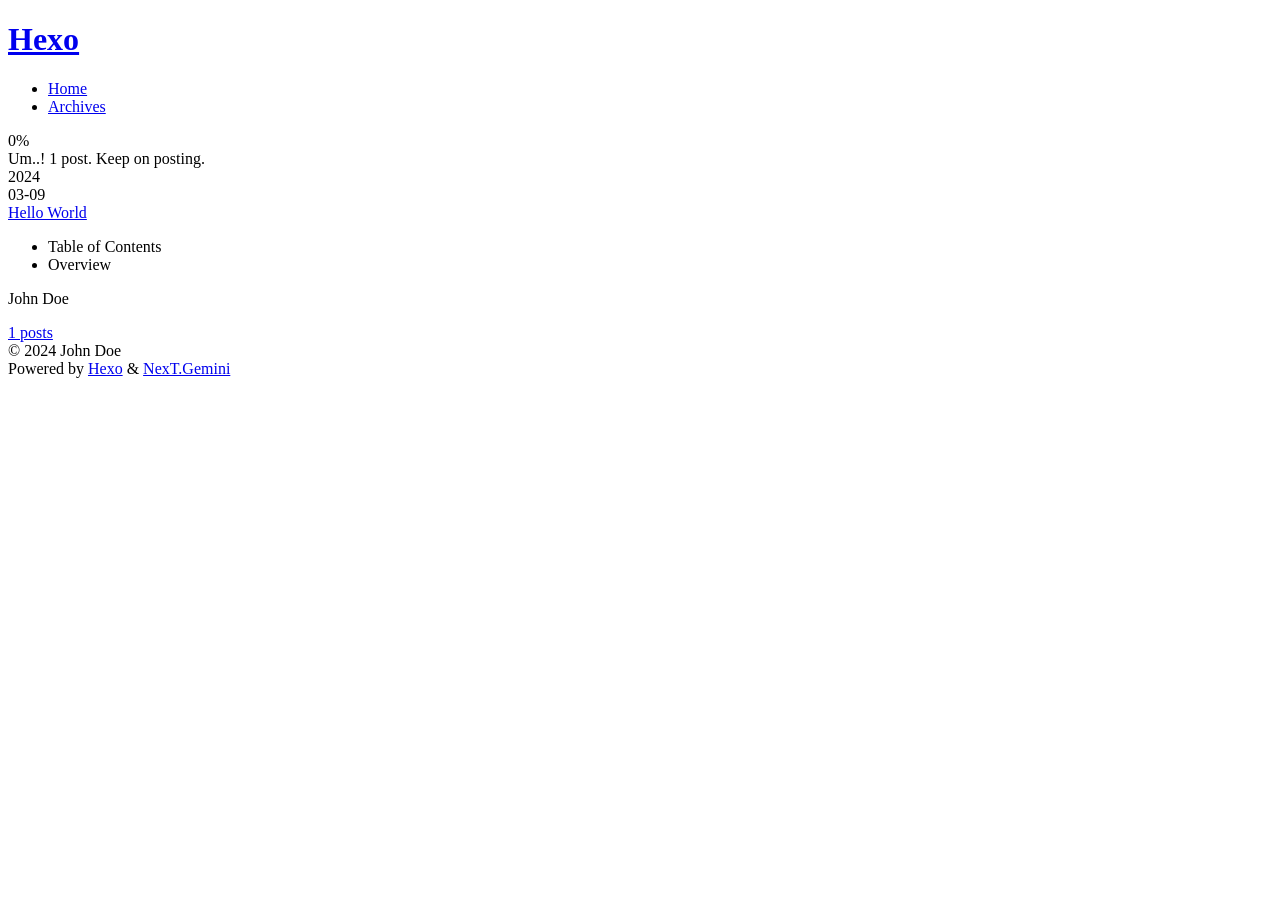
==== archives/index.html @ 997a0db1 "Site updated: 2024-03-09 14:00:42" ====
<!DOCTYPE html>
<html lang="en">
<head>
  <meta charset="UTF-8">
<meta name="viewport" content="width=device-width, initial-scale=1, maximum-scale=2">
<meta name="theme-color" content="#222">
<meta name="generator" content="Hexo 7.1.1">
  <link rel="apple-touch-icon" sizes="180x180" href="/EemonZili/Eemon.github.io.git/images/apple-touch-icon-next.png">
  <link rel="icon" type="image/png" sizes="32x32" href="/EemonZili/Eemon.github.io.git/images/favicon-32x32-next.png">
  <link rel="icon" type="image/png" sizes="16x16" href="/EemonZili/Eemon.github.io.git/images/favicon-16x16-next.png">
  <link rel="mask-icon" href="/EemonZili/Eemon.github.io.git/images/logo.svg" color="#222">

<link rel="stylesheet" href="/EemonZili/Eemon.github.io.git/css/main.css">


<link rel="stylesheet" href="/EemonZili/Eemon.github.io.git/lib/font-awesome/css/all.min.css">

<script id="hexo-configurations">
    var NexT = window.NexT || {};
    var CONFIG = {"hostname":"github.com","root":"/EemonZili/Eemon.github.io.git/","scheme":"Gemini","version":"7.8.0","exturl":false,"sidebar":{"position":"left","display":"post","padding":18,"offset":12,"onmobile":false},"copycode":{"enable":false,"show_result":false,"style":null},"back2top":{"enable":true,"sidebar":false,"scrollpercent":false},"bookmark":{"enable":false,"color":"#222","save":"auto"},"fancybox":false,"mediumzoom":false,"lazyload":false,"pangu":false,"comments":{"style":"tabs","active":null,"storage":true,"lazyload":false,"nav":null},"algolia":{"hits":{"per_page":10},"labels":{"input_placeholder":"Search for Posts","hits_empty":"We didn't find any results for the search: ${query}","hits_stats":"${hits} results found in ${time} ms"}},"localsearch":{"enable":false,"trigger":"auto","top_n_per_article":1,"unescape":false,"preload":false},"motion":{"enable":true,"async":false,"transition":{"post_block":"fadeIn","post_header":"slideDownIn","post_body":"slideDownIn","coll_header":"slideLeftIn","sidebar":"slideUpIn"}}};
  </script>

  <meta property="og:type" content="website">
<meta property="og:title" content="Hexo">
<meta property="og:url" content="https://github.com/EemonZili/Eemon.github.io.git/archives/index.html">
<meta property="og:site_name" content="Hexo">
<meta property="og:locale" content="en_US">
<meta property="article:author" content="John Doe">
<meta name="twitter:card" content="summary">

<link rel="canonical" href="https://github.com/EemonZili/Eemon.github.io.git/archives/">


<script id="page-configurations">
  // https://hexo.io/docs/variables.html
  CONFIG.page = {
    sidebar: "",
    isHome : false,
    isPost : false,
    lang   : 'en'
  };
</script>

  <title>Archive | Hexo</title>
  






  <noscript>
  <style>
  .use-motion .brand,
  .use-motion .menu-item,
  .sidebar-inner,
  .use-motion .post-block,
  .use-motion .pagination,
  .use-motion .comments,
  .use-motion .post-header,
  .use-motion .post-body,
  .use-motion .collection-header { opacity: initial; }

  .use-motion .site-title,
  .use-motion .site-subtitle {
    opacity: initial;
    top: initial;
  }

  .use-motion .logo-line-before i { left: initial; }
  .use-motion .logo-line-after i { right: initial; }
  </style>
</noscript>

</head>

<body itemscope itemtype="http://schema.org/WebPage">
  <div class="container use-motion">
    <div class="headband"></div>

    <header class="header" itemscope itemtype="http://schema.org/WPHeader">
      <div class="header-inner"><div class="site-brand-container">
  <div class="site-nav-toggle">
    <div class="toggle" aria-label="Toggle navigation bar">
      <span class="toggle-line toggle-line-first"></span>
      <span class="toggle-line toggle-line-middle"></span>
      <span class="toggle-line toggle-line-last"></span>
    </div>
  </div>

  <div class="site-meta">

    <a href="/EemonZili/Eemon.github.io.git/" class="brand" rel="start">
      <span class="logo-line-before"><i></i></span>
      <h1 class="site-title">Hexo</h1>
      <span class="logo-line-after"><i></i></span>
    </a>
  </div>

  <div class="site-nav-right">
    <div class="toggle popup-trigger">
    </div>
  </div>
</div>




<nav class="site-nav">
  <ul id="menu" class="main-menu menu">
        <li class="menu-item menu-item-home">

    <a href="/EemonZili/Eemon.github.io.git/" rel="section"><i class="fa fa-home fa-fw"></i>Home</a>

  </li>
        <li class="menu-item menu-item-archives">

    <a href="/EemonZili/Eemon.github.io.git/archives/" rel="section"><i class="fa fa-archive fa-fw"></i>Archives</a>

  </li>
  </ul>
</nav>




</div>
    </header>

    
  <div class="back-to-top">
    <i class="fa fa-arrow-up"></i>
    <span>0%</span>
  </div>


    <main class="main">
      <div class="main-inner">
        <div class="content-wrap">
          

          <div class="content archive">
            

  
  
  
  <div class="post-block">
    <div class="posts-collapse">
      <div class="collection-title">
        <span class="collection-header">Um..! 1 post. Keep on posting.</span>
      </div>

      
    <div class="collection-year">
      <span class="collection-header">2024</span>
    </div>

  <article itemscope itemtype="http://schema.org/Article">
    <header class="post-header">

      <div class="post-meta">
        <time itemprop="dateCreated"
              datetime="2024-03-09T11:31:26+08:00"
              content="2024-03-09">
          03-09
        </time>
      </div>

      <div class="post-title">
          <a class="post-title-link" href="/EemonZili/Eemon.github.io.git/2024/03/09/hello-world/" itemprop="url">
            <span itemprop="name">Hello World</span>
          </a>
      </div>

    </header>
  </article>


    </div>
  </div>
  
  
  

  



          </div>
          

<script>
  window.addEventListener('tabs:register', () => {
    let { activeClass } = CONFIG.comments;
    if (CONFIG.comments.storage) {
      activeClass = localStorage.getItem('comments_active') || activeClass;
    }
    if (activeClass) {
      let activeTab = document.querySelector(`a[href="#comment-${activeClass}"]`);
      if (activeTab) {
        activeTab.click();
      }
    }
  });
  if (CONFIG.comments.storage) {
    window.addEventListener('tabs:click', event => {
      if (!event.target.matches('.tabs-comment .tab-content .tab-pane')) return;
      let commentClass = event.target.classList[1];
      localStorage.setItem('comments_active', commentClass);
    });
  }
</script>

        </div>
          
  
  <div class="toggle sidebar-toggle">
    <span class="toggle-line toggle-line-first"></span>
    <span class="toggle-line toggle-line-middle"></span>
    <span class="toggle-line toggle-line-last"></span>
  </div>

  <aside class="sidebar">
    <div class="sidebar-inner">

      <ul class="sidebar-nav motion-element">
        <li class="sidebar-nav-toc">
          Table of Contents
        </li>
        <li class="sidebar-nav-overview">
          Overview
        </li>
      </ul>

      <!--noindex-->
      <div class="post-toc-wrap sidebar-panel">
      </div>
      <!--/noindex-->

      <div class="site-overview-wrap sidebar-panel">
        <div class="site-author motion-element" itemprop="author" itemscope itemtype="http://schema.org/Person">
  <p class="site-author-name" itemprop="name">John Doe</p>
  <div class="site-description" itemprop="description"></div>
</div>
<div class="site-state-wrap motion-element">
  <nav class="site-state">
      <div class="site-state-item site-state-posts">
          <a href="/EemonZili/Eemon.github.io.git/archives/">
        
          <span class="site-state-item-count">1</span>
          <span class="site-state-item-name">posts</span>
        </a>
      </div>
  </nav>
</div>



      </div>

    </div>
  </aside>
  <div id="sidebar-dimmer"></div>


      </div>
    </main>

    <footer class="footer">
      <div class="footer-inner">
        

        

<div class="copyright">
  
  &copy; 
  <span itemprop="copyrightYear">2024</span>
  <span class="with-love">
    <i class="fa fa-heart"></i>
  </span>
  <span class="author" itemprop="copyrightHolder">John Doe</span>
</div>
  <div class="powered-by">Powered by <a href="https://hexo.io/" class="theme-link" rel="noopener" target="_blank">Hexo</a> & <a href="https://theme-next.org/" class="theme-link" rel="noopener" target="_blank">NexT.Gemini</a>
  </div>

        








      </div>
    </footer>
  </div>

  
  <script src="/EemonZili/Eemon.github.io.git/lib/anime.min.js"></script>
  <script src="/EemonZili/Eemon.github.io.git/lib/velocity/velocity.min.js"></script>
  <script src="/EemonZili/Eemon.github.io.git/lib/velocity/velocity.ui.min.js"></script>

<script src="/EemonZili/Eemon.github.io.git/js/utils.js"></script>

<script src="/EemonZili/Eemon.github.io.git/js/motion.js"></script>


<script src="/EemonZili/Eemon.github.io.git/js/schemes/pisces.js"></script>


<script src="/EemonZili/Eemon.github.io.git/js/next-boot.js"></script>




  















  

  

</body>
</html>
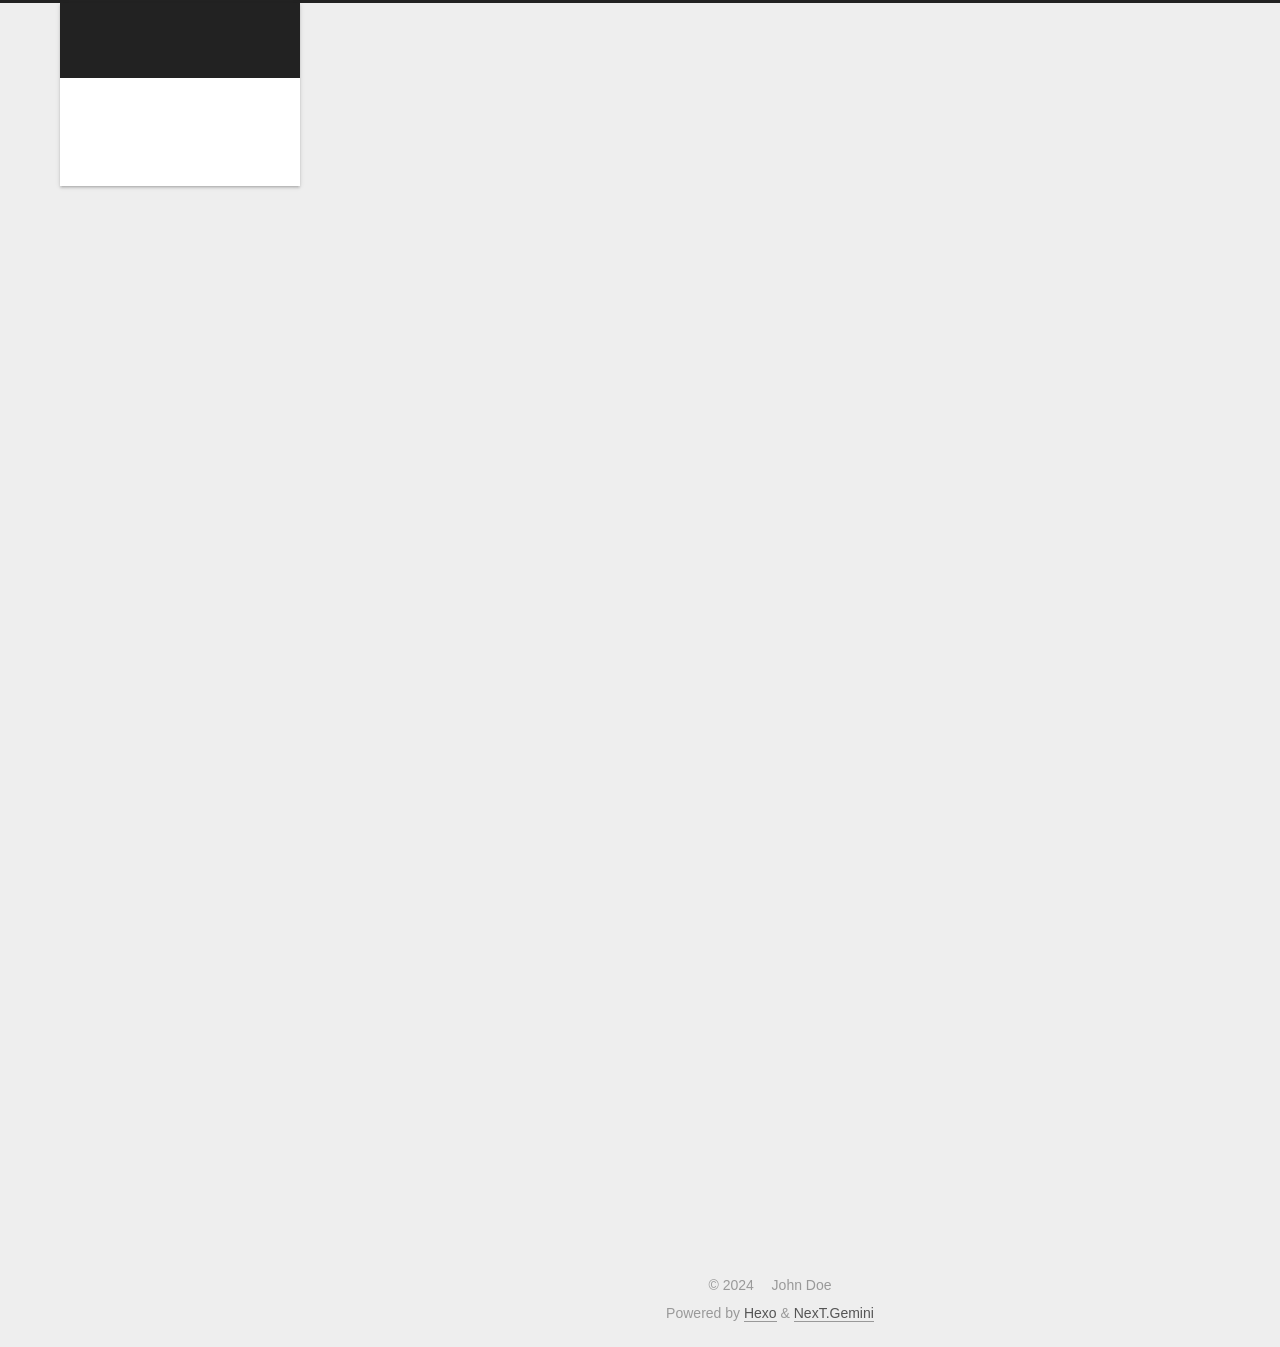
==== commit 84aa79f1: "Site updated: 2024-03-09 14:05:50" ====
--- a/archives/index.html
+++ b/archives/index.html
@@ -5,19 +5,19 @@
 <meta name="viewport" content="width=device-width, initial-scale=1, maximum-scale=2">
 <meta name="theme-color" content="#222">
 <meta name="generator" content="Hexo 7.1.1">
-  <link rel="apple-touch-icon" sizes="180x180" href="/EemonZili/Eemon.github.io.git/images/apple-touch-icon-next.png">
-  <link rel="icon" type="image/png" sizes="32x32" href="/EemonZili/Eemon.github.io.git/images/favicon-32x32-next.png">
-  <link rel="icon" type="image/png" sizes="16x16" href="/EemonZili/Eemon.github.io.git/images/favicon-16x16-next.png">
-  <link rel="mask-icon" href="/EemonZili/Eemon.github.io.git/images/logo.svg" color="#222">
-
-<link rel="stylesheet" href="/EemonZili/Eemon.github.io.git/css/main.css">
-
-
-<link rel="stylesheet" href="/EemonZili/Eemon.github.io.git/lib/font-awesome/css/all.min.css">
+  <link rel="apple-touch-icon" sizes="180x180" href="/images/apple-touch-icon-next.png">
+  <link rel="icon" type="image/png" sizes="32x32" href="/images/favicon-32x32-next.png">
+  <link rel="icon" type="image/png" sizes="16x16" href="/images/favicon-16x16-next.png">
+  <link rel="mask-icon" href="/images/logo.svg" color="#222">
+
+<link rel="stylesheet" href="/css/main.css">
+
+
+<link rel="stylesheet" href="/lib/font-awesome/css/all.min.css">
 
 <script id="hexo-configurations">
     var NexT = window.NexT || {};
-    var CONFIG = {"hostname":"github.com","root":"/EemonZili/Eemon.github.io.git/","scheme":"Gemini","version":"7.8.0","exturl":false,"sidebar":{"position":"left","display":"post","padding":18,"offset":12,"onmobile":false},"copycode":{"enable":false,"show_result":false,"style":null},"back2top":{"enable":true,"sidebar":false,"scrollpercent":false},"bookmark":{"enable":false,"color":"#222","save":"auto"},"fancybox":false,"mediumzoom":false,"lazyload":false,"pangu":false,"comments":{"style":"tabs","active":null,"storage":true,"lazyload":false,"nav":null},"algolia":{"hits":{"per_page":10},"labels":{"input_placeholder":"Search for Posts","hits_empty":"We didn't find any results for the search: ${query}","hits_stats":"${hits} results found in ${time} ms"}},"localsearch":{"enable":false,"trigger":"auto","top_n_per_article":1,"unescape":false,"preload":false},"motion":{"enable":true,"async":false,"transition":{"post_block":"fadeIn","post_header":"slideDownIn","post_body":"slideDownIn","coll_header":"slideLeftIn","sidebar":"slideUpIn"}}};
+    var CONFIG = {"hostname":"github.com","root":"/","scheme":"Gemini","version":"7.8.0","exturl":false,"sidebar":{"position":"left","display":"post","padding":18,"offset":12,"onmobile":false},"copycode":{"enable":false,"show_result":false,"style":null},"back2top":{"enable":true,"sidebar":false,"scrollpercent":false},"bookmark":{"enable":false,"color":"#222","save":"auto"},"fancybox":false,"mediumzoom":false,"lazyload":false,"pangu":false,"comments":{"style":"tabs","active":null,"storage":true,"lazyload":false,"nav":null},"algolia":{"hits":{"per_page":10},"labels":{"input_placeholder":"Search for Posts","hits_empty":"We didn't find any results for the search: ${query}","hits_stats":"${hits} results found in ${time} ms"}},"localsearch":{"enable":false,"trigger":"auto","top_n_per_article":1,"unescape":false,"preload":false},"motion":{"enable":true,"async":false,"transition":{"post_block":"fadeIn","post_header":"slideDownIn","post_body":"slideDownIn","coll_header":"slideLeftIn","sidebar":"slideUpIn"}}};
   </script>
 
   <meta property="og:type" content="website">
@@ -90,7 +90,7 @@
 
   <div class="site-meta">
 
-    <a href="/EemonZili/Eemon.github.io.git/" class="brand" rel="start">
+    <a href="/" class="brand" rel="start">
       <span class="logo-line-before"><i></i></span>
       <h1 class="site-title">Hexo</h1>
       <span class="logo-line-after"><i></i></span>
@@ -110,12 +110,12 @@
   <ul id="menu" class="main-menu menu">
         <li class="menu-item menu-item-home">
 
-    <a href="/EemonZili/Eemon.github.io.git/" rel="section"><i class="fa fa-home fa-fw"></i>Home</a>
+    <a href="/" rel="section"><i class="fa fa-home fa-fw"></i>Home</a>
 
   </li>
         <li class="menu-item menu-item-archives">
 
-    <a href="/EemonZili/Eemon.github.io.git/archives/" rel="section"><i class="fa fa-archive fa-fw"></i>Archives</a>
+    <a href="/archives/" rel="section"><i class="fa fa-archive fa-fw"></i>Archives</a>
 
   </li>
   </ul>
@@ -168,7 +168,7 @@
       </div>
 
       <div class="post-title">
-          <a class="post-title-link" href="/EemonZili/Eemon.github.io.git/2024/03/09/hello-world/" itemprop="url">
+          <a class="post-title-link" href="/2024/03/09/hello-world/" itemprop="url">
             <span itemprop="name">Hello World</span>
           </a>
       </div>
@@ -246,7 +246,7 @@
 <div class="site-state-wrap motion-element">
   <nav class="site-state">
       <div class="site-state-item site-state-posts">
-          <a href="/EemonZili/Eemon.github.io.git/archives/">
+          <a href="/archives/">
         
           <span class="site-state-item-count">1</span>
           <span class="site-state-item-name">posts</span>
@@ -299,19 +299,19 @@
   </div>
 
   
-  <script src="/EemonZili/Eemon.github.io.git/lib/anime.min.js"></script>
-  <script src="/EemonZili/Eemon.github.io.git/lib/velocity/velocity.min.js"></script>
-  <script src="/EemonZili/Eemon.github.io.git/lib/velocity/velocity.ui.min.js"></script>
-
-<script src="/EemonZili/Eemon.github.io.git/js/utils.js"></script>
-
-<script src="/EemonZili/Eemon.github.io.git/js/motion.js"></script>
-
-
-<script src="/EemonZili/Eemon.github.io.git/js/schemes/pisces.js"></script>
-
-
-<script src="/EemonZili/Eemon.github.io.git/js/next-boot.js"></script>
+  <script src="/lib/anime.min.js"></script>
+  <script src="/lib/velocity/velocity.min.js"></script>
+  <script src="/lib/velocity/velocity.ui.min.js"></script>
+
+<script src="/js/utils.js"></script>
+
+<script src="/js/motion.js"></script>
+
+
+<script src="/js/schemes/pisces.js"></script>
+
+
+<script src="/js/next-boot.js"></script>
 
 
 
--- a/css/main.css
+++ b/css/main.css
@@ -0,0 +1,2565 @@
+:root {
+  --body-bg-color: #eee;
+  --content-bg-color: #fff;
+  --card-bg-color: #f5f5f5;
+  --text-color: #555;
+  --blockquote-color: #666;
+  --link-color: #555;
+  --link-hover-color: #222;
+  --brand-color: #fff;
+  --brand-hover-color: #fff;
+  --table-row-odd-bg-color: #f9f9f9;
+  --table-row-hover-bg-color: #f5f5f5;
+  --menu-item-bg-color: #f5f5f5;
+  --btn-default-bg: #fff;
+  --btn-default-color: #555;
+  --btn-default-border-color: #555;
+  --btn-default-hover-bg: #222;
+  --btn-default-hover-color: #fff;
+  --btn-default-hover-border-color: #222;
+}
+html {
+  line-height: 1.15; /* 1 */
+  -webkit-text-size-adjust: 100%; /* 2 */
+}
+body {
+  margin: 0;
+}
+main {
+  display: block;
+}
+h1 {
+  font-size: 2em;
+  margin: 0.67em 0;
+}
+hr {
+  box-sizing: content-box; /* 1 */
+  height: 0; /* 1 */
+  overflow: visible; /* 2 */
+}
+pre {
+  font-family: monospace, monospace; /* 1 */
+  font-size: 1em; /* 2 */
+}
+a {
+  background: transparent;
+}
+abbr[title] {
+  border-bottom: none; /* 1 */
+  text-decoration: underline; /* 2 */
+  text-decoration: underline dotted; /* 2 */
+}
+b,
+strong {
+  font-weight: bolder;
+}
+code,
+kbd,
+samp {
+  font-family: monospace, monospace; /* 1 */
+  font-size: 1em; /* 2 */
+}
+small {
+  font-size: 80%;
+}
+sub,
+sup {
+  font-size: 75%;
+  line-height: 0;
+  position: relative;
+  vertical-align: baseline;
+}
+sub {
+  bottom: -0.25em;
+}
+sup {
+  top: -0.5em;
+}
+img {
+  border-style: none;
+}
+button,
+input,
+optgroup,
+select,
+textarea {
+  font-family: inherit; /* 1 */
+  font-size: 100%; /* 1 */
+  line-height: 1.15; /* 1 */
+  margin: 0; /* 2 */
+}
+button,
+input {
+/* 1 */
+  overflow: visible;
+}
+button,
+select {
+/* 1 */
+  text-transform: none;
+}
+button,
+[type='button'],
+[type='reset'],
+[type='submit'] {
+  -webkit-appearance: button;
+}
+button::-moz-focus-inner,
+[type='button']::-moz-focus-inner,
+[type='reset']::-moz-focus-inner,
+[type='submit']::-moz-focus-inner {
+  border-style: none;
+  padding: 0;
+}
+button:-moz-focusring,
+[type='button']:-moz-focusring,
+[type='reset']:-moz-focusring,
+[type='submit']:-moz-focusring {
+  outline: 1px dotted ButtonText;
+}
+fieldset {
+  padding: 0.35em 0.75em 0.625em;
+}
+legend {
+  box-sizing: border-box; /* 1 */
+  color: inherit; /* 2 */
+  display: table; /* 1 */
+  max-width: 100%; /* 1 */
+  padding: 0; /* 3 */
+  white-space: normal; /* 1 */
+}
+progress {
+  vertical-align: baseline;
+}
+textarea {
+  overflow: auto;
+}
+[type='checkbox'],
+[type='radio'] {
+  box-sizing: border-box; /* 1 */
+  padding: 0; /* 2 */
+}
+[type='number']::-webkit-inner-spin-button,
+[type='number']::-webkit-outer-spin-button {
+  height: auto;
+}
+[type='search'] {
+  outline-offset: -2px; /* 2 */
+  -webkit-appearance: textfield; /* 1 */
+}
+[type='search']::-webkit-search-decoration {
+  -webkit-appearance: none;
+}
+::-webkit-file-upload-button {
+  font: inherit; /* 2 */
+  -webkit-appearance: button; /* 1 */
+}
+details {
+  display: block;
+}
+summary {
+  display: list-item;
+}
+template {
+  display: none;
+}
+[hidden] {
+  display: none;
+}
+::selection {
+  background: #262a30;
+  color: #eee;
+}
+html,
+body {
+  height: 100%;
+}
+body {
+  background: var(--body-bg-color);
+  color: var(--text-color);
+  font-family: 'Lato', "PingFang SC", "Microsoft YaHei", sans-serif;
+  font-size: 1em;
+  line-height: 2;
+}
+@media (max-width: 991px) {
+  body {
+    padding-left: 0 !important;
+    padding-right: 0 !important;
+  }
+}
+h1,
+h2,
+h3,
+h4,
+h5,
+h6 {
+  font-family: 'Lato', "PingFang SC", "Microsoft YaHei", sans-serif;
+  font-weight: bold;
+  line-height: 1.5;
+  margin: 20px 0 15px;
+}
+h1 {
+  font-size: 1.5em;
+}
+h2 {
+  font-size: 1.375em;
+}
+h3 {
+  font-size: 1.25em;
+}
+h4 {
+  font-size: 1.125em;
+}
+h5 {
+  font-size: 1em;
+}
+h6 {
+  font-size: 0.875em;
+}
+p {
+  margin: 0 0 20px 0;
+}
+a,
+span.exturl {
+  border-bottom: 1px solid #999;
+  color: var(--link-color);
+  outline: 0;
+  text-decoration: none;
+  overflow-wrap: break-word;
+  word-wrap: break-word;
+  cursor: pointer;
+}
+a:hover,
+span.exturl:hover {
+  border-bottom-color: var(--link-hover-color);
+  color: var(--link-hover-color);
+}
+iframe,
+img,
+video {
+  display: block;
+  margin-left: auto;
+  margin-right: auto;
+  max-width: 100%;
+}
+hr {
+  background-image: repeating-linear-gradient(-45deg, #ddd, #ddd 4px, transparent 4px, transparent 8px);
+  border: 0;
+  height: 3px;
+  margin: 40px 0;
+}
+blockquote {
+  border-left: 4px solid #ddd;
+  color: var(--blockquote-color);
+  margin: 0;
+  padding: 0 15px;
+}
+blockquote cite::before {
+  content: '-';
+  padding: 0 5px;
+}
+dt {
+  font-weight: bold;
+}
+dd {
+  margin: 0;
+  padding: 0;
+}
+kbd {
+  background-color: #f5f5f5;
+  background-image: linear-gradient(#eee, #fff, #eee);
+  border: 1px solid #ccc;
+  border-radius: 0.2em;
+  box-shadow: 0.1em 0.1em 0.2em rgba(0,0,0,0.1);
+  color: #555;
+  font-family: inherit;
+  padding: 0.1em 0.3em;
+  white-space: nowrap;
+}
+.table-container {
+  overflow: auto;
+}
+table {
+  border-collapse: collapse;
+  border-spacing: 0;
+  font-size: 0.875em;
+  margin: 0 0 20px 0;
+  width: 100%;
+}
+tbody tr:nth-of-type(odd) {
+  background: var(--table-row-odd-bg-color);
+}
+tbody tr:hover {
+  background: var(--table-row-hover-bg-color);
+}
+caption,
+th,
+td {
+  font-weight: normal;
+  padding: 8px;
+  vertical-align: middle;
+}
+th,
+td {
+  border: 1px solid #ddd;
+  border-bottom: 3px solid #ddd;
+}
+th {
+  font-weight: 700;
+  padding-bottom: 10px;
+}
+td {
+  border-bottom-width: 1px;
+}
+.btn {
+  background: var(--btn-default-bg);
+  border: 2px solid var(--btn-default-border-color);
+  border-radius: 2px;
+  color: var(--btn-default-color);
+  display: inline-block;
+  font-size: 0.875em;
+  line-height: 2;
+  padding: 0 20px;
+  text-decoration: none;
+  transition-property: background-color;
+  transition-delay: 0s;
+  transition-duration: 0.2s;
+  transition-timing-function: ease-in-out;
+}
+.btn:hover {
+  background: var(--btn-default-hover-bg);
+  border-color: var(--btn-default-hover-border-color);
+  color: var(--btn-default-hover-color);
+}
+.btn + .btn {
+  margin: 0 0 8px 8px;
+}
+.btn .fa-fw {
+  text-align: left;
+  width: 1.285714285714286em;
+}
+.toggle {
+  line-height: 0;
+}
+.toggle .toggle-line {
+  background: #fff;
+  display: inline-block;
+  height: 2px;
+  left: 0;
+  position: relative;
+  top: 0;
+  transition: all 0.4s;
+  vertical-align: top;
+  width: 100%;
+}
+.toggle .toggle-line:not(:first-child) {
+  margin-top: 3px;
+}
+.toggle.toggle-arrow .toggle-line-first {
+  left: 50%;
+  top: 2px;
+  transform: rotate(45deg);
+  width: 50%;
+}
+.toggle.toggle-arrow .toggle-line-middle {
+  left: 2px;
+  width: 90%;
+}
+.toggle.toggle-arrow .toggle-line-last {
+  left: 50%;
+  top: -2px;
+  transform: rotate(-45deg);
+  width: 50%;
+}
+.toggle.toggle-close .toggle-line-first {
+  transform: rotate(-45deg);
+  top: 5px;
+}
+.toggle.toggle-close .toggle-line-middle {
+  opacity: 0;
+}
+.toggle.toggle-close .toggle-line-last {
+  transform: rotate(45deg);
+  top: -5px;
+}
+.highlight,
+pre {
+  background: #f7f7f7;
+  color: #4d4d4c;
+  line-height: 1.6;
+  margin: 0 auto 20px;
+}
+pre,
+code {
+  font-family: consolas, Menlo, monospace, "PingFang SC", "Microsoft YaHei";
+}
+code {
+  background: #eee;
+  border-radius: 3px;
+  color: #555;
+  padding: 2px 4px;
+  overflow-wrap: break-word;
+  word-wrap: break-word;
+}
+.highlight *::selection {
+  background: #d6d6d6;
+}
+.highlight pre {
+  border: 0;
+  margin: 0;
+  padding: 10px 0;
+}
+.highlight table {
+  border: 0;
+  margin: 0;
+  width: auto;
+}
+.highlight td {
+  border: 0;
+  padding: 0;
+}
+.highlight figcaption {
+  background: #eff2f3;
+  color: #4d4d4c;
+  display: flex;
+  font-size: 0.875em;
+  justify-content: space-between;
+  line-height: 1.2;
+  padding: 0.5em;
+}
+.highlight figcaption a {
+  color: #4d4d4c;
+}
+.highlight figcaption a:hover {
+  border-bottom-color: #4d4d4c;
+}
+.highlight .gutter {
+  -moz-user-select: none;
+  -ms-user-select: none;
+  -webkit-user-select: none;
+  user-select: none;
+}
+.highlight .gutter pre {
+  background: #eff2f3;
+  color: #869194;
+  padding-left: 10px;
+  padding-right: 10px;
+  text-align: right;
+}
+.highlight .code pre {
+  background: #f7f7f7;
+  padding-left: 10px;
+  width: 100%;
+}
+.gist table {
+  width: auto;
+}
+.gist table td {
+  border: 0;
+}
+pre {
+  overflow: auto;
+  padding: 10px;
+}
+pre code {
+  background: none;
+  color: #4d4d4c;
+  font-size: 0.875em;
+  padding: 0;
+  text-shadow: none;
+}
+pre .deletion {
+  background: #fdd;
+}
+pre .addition {
+  background: #dfd;
+}
+pre .meta {
+  color: #eab700;
+  -moz-user-select: none;
+  -ms-user-select: none;
+  -webkit-user-select: none;
+  user-select: none;
+}
+pre .comment {
+  color: #8e908c;
+}
+pre .variable,
+pre .attribute,
+pre .tag,
+pre .name,
+pre .regexp,
+pre .ruby .constant,
+pre .xml .tag .title,
+pre .xml .pi,
+pre .xml .doctype,
+pre .html .doctype,
+pre .css .id,
+pre .css .class,
+pre .css .pseudo {
+  color: #c82829;
+}
+pre .number,
+pre .preprocessor,
+pre .built_in,
+pre .builtin-name,
+pre .literal,
+pre .params,
+pre .constant,
+pre .command {
+  color: #f5871f;
+}
+pre .ruby .class .title,
+pre .css .rules .attribute,
+pre .string,
+pre .symbol,
+pre .value,
+pre .inheritance,
+pre .header,
+pre .ruby .symbol,
+pre .xml .cdata,
+pre .special,
+pre .formula {
+  color: #718c00;
+}
+pre .title,
+pre .css .hexcolor {
+  color: #3e999f;
+}
+pre .function,
+pre .python .decorator,
+pre .python .title,
+pre .ruby .function .title,
+pre .ruby .title .keyword,
+pre .perl .sub,
+pre .javascript .title,
+pre .coffeescript .title {
+  color: #4271ae;
+}
+pre .keyword,
+pre .javascript .function {
+  color: #8959a8;
+}
+.blockquote-center {
+  border-left: none;
+  margin: 40px 0;
+  padding: 0;
+  position: relative;
+  text-align: center;
+}
+.blockquote-center .fa {
+  display: block;
+  opacity: 0.6;
+  position: absolute;
+  width: 100%;
+}
+.blockquote-center .fa-quote-left {
+  border-top: 1px solid #ccc;
+  text-align: left;
+  top: -20px;
+}
+.blockquote-center .fa-quote-right {
+  border-bottom: 1px solid #ccc;
+  text-align: right;
+  bottom: -20px;
+}
+.blockquote-center p,
+.blockquote-center div {
+  text-align: center;
+}
+.post-body .group-picture img {
+  margin: 0 auto;
+  padding: 0 3px;
+}
+.group-picture-row {
+  margin-bottom: 6px;
+  overflow: hidden;
+}
+.group-picture-column {
+  float: left;
+  margin-bottom: 10px;
+}
+.post-body .label {
+  color: #555;
+  display: inline;
+  padding: 0 2px;
+}
+.post-body .label.default {
+  background: #f0f0f0;
+}
+.post-body .label.primary {
+  background: #efe6f7;
+}
+.post-body .label.info {
+  background: #e5f2f8;
+}
+.post-body .label.success {
+  background: #e7f4e9;
+}
+.post-body .label.warning {
+  background: #fcf6e1;
+}
+.post-body .label.danger {
+  background: #fae8eb;
+}
+.post-body .tabs {
+  margin-bottom: 20px;
+}
+.post-body .tabs,
+.tabs-comment {
+  display: block;
+  padding-top: 10px;
+  position: relative;
+}
+.post-body .tabs ul.nav-tabs,
+.tabs-comment ul.nav-tabs {
+  display: flex;
+  flex-wrap: wrap;
+  margin: 0;
+  margin-bottom: -1px;
+  padding: 0;
+}
+@media (max-width: 413px) {
+  .post-body .tabs ul.nav-tabs,
+  .tabs-comment ul.nav-tabs {
+    display: block;
+    margin-bottom: 5px;
+  }
+}
+.post-body .tabs ul.nav-tabs li.tab,
+.tabs-comment ul.nav-tabs li.tab {
+  border-bottom: 1px solid #ddd;
+  border-left: 1px solid transparent;
+  border-right: 1px solid transparent;
+  border-top: 3px solid transparent;
+  flex-grow: 1;
+  list-style-type: none;
+  border-radius: 0 0 0 0;
+}
+@media (max-width: 413px) {
+  .post-body .tabs ul.nav-tabs li.tab,
+  .tabs-comment ul.nav-tabs li.tab {
+    border-bottom: 1px solid transparent;
+    border-left: 3px solid transparent;
+    border-right: 1px solid transparent;
+    border-top: 1px solid transparent;
+  }
+}
+@media (max-width: 413px) {
+  .post-body .tabs ul.nav-tabs li.tab,
+  .tabs-comment ul.nav-tabs li.tab {
+    border-radius: 0;
+  }
+}
+.post-body .tabs ul.nav-tabs li.tab a,
+.tabs-comment ul.nav-tabs li.tab a {
+  border-bottom: initial;
+  display: block;
+  line-height: 1.8;
+  outline: 0;
+  padding: 0.25em 0.75em;
+  text-align: center;
+  transition-delay: 0s;
+  transition-duration: 0.2s;
+  transition-timing-function: ease-out;
+}
+.post-body .tabs ul.nav-tabs li.tab a i,
+.tabs-comment ul.nav-tabs li.tab a i {
+  width: 1.285714285714286em;
+}
+.post-body .tabs ul.nav-tabs li.tab.active,
+.tabs-comment ul.nav-tabs li.tab.active {
+  border-bottom: 1px solid transparent;
+  border-left: 1px solid #ddd;
+  border-right: 1px solid #ddd;
+  border-top: 3px solid #fc6423;
+}
+@media (max-width: 413px) {
+  .post-body .tabs ul.nav-tabs li.tab.active,
+  .tabs-comment ul.nav-tabs li.tab.active {
+    border-bottom: 1px solid #ddd;
+    border-left: 3px solid #fc6423;
+    border-right: 1px solid #ddd;
+    border-top: 1px solid #ddd;
+  }
+}
+.post-body .tabs ul.nav-tabs li.tab.active a,
+.tabs-comment ul.nav-tabs li.tab.active a {
+  color: var(--link-color);
+  cursor: default;
+}
+.post-body .tabs .tab-content .tab-pane,
+.tabs-comment .tab-content .tab-pane {
+  border: 1px solid #ddd;
+  border-top: 0;
+  padding: 20px 20px 0 20px;
+  border-radius: 0;
+}
+.post-body .tabs .tab-content .tab-pane:not(.active),
+.tabs-comment .tab-content .tab-pane:not(.active) {
+  display: none;
+}
+.post-body .tabs .tab-content .tab-pane.active,
+.tabs-comment .tab-content .tab-pane.active {
+  display: block;
+}
+.post-body .tabs .tab-content .tab-pane.active:nth-of-type(1),
+.tabs-comment .tab-content .tab-pane.active:nth-of-type(1) {
+  border-radius: 0 0 0 0;
+}
+@media (max-width: 413px) {
+  .post-body .tabs .tab-content .tab-pane.active:nth-of-type(1),
+  .tabs-comment .tab-content .tab-pane.active:nth-of-type(1) {
+    border-radius: 0;
+  }
+}
+.post-body .note {
+  border-radius: 3px;
+  margin-bottom: 20px;
+  padding: 1em;
+  position: relative;
+  border: 1px solid #eee;
+  border-left-width: 5px;
+}
+.post-body .note h2,
+.post-body .note h3,
+.post-body .note h4,
+.post-body .note h5,
+.post-body .note h6 {
+  margin-top: 0;
+  border-bottom: initial;
+  margin-bottom: 0;
+  padding-top: 0;
+}
+.post-body .note p:first-child,
+.post-body .note ul:first-child,
+.post-body .note ol:first-child,
+.post-body .note table:first-child,
+.post-body .note pre:first-child,
+.post-body .note blockquote:first-child,
+.post-body .note img:first-child {
+  margin-top: 0;
+}
+.post-body .note p:last-child,
+.post-body .note ul:last-child,
+.post-body .note ol:last-child,
+.post-body .note table:last-child,
+.post-body .note pre:last-child,
+.post-body .note blockquote:last-child,
+.post-body .note img:last-child {
+  margin-bottom: 0;
+}
+.post-body .note.default {
+  border-left-color: #777;
+}
+.post-body .note.default h2,
+.post-body .note.default h3,
+.post-body .note.default h4,
+.post-body .note.default h5,
+.post-body .note.default h6 {
+  color: #777;
+}
+.post-body .note.primary {
+  border-left-color: #6f42c1;
+}
+.post-body .note.primary h2,
+.post-body .note.primary h3,
+.post-body .note.primary h4,
+.post-body .note.primary h5,
+.post-body .note.primary h6 {
+  color: #6f42c1;
+}
+.post-body .note.info {
+  border-left-color: #428bca;
+}
+.post-body .note.info h2,
+.post-body .note.info h3,
+.post-body .note.info h4,
+.post-body .note.info h5,
+.post-body .note.info h6 {
+  color: #428bca;
+}
+.post-body .note.success {
+  border-left-color: #5cb85c;
+}
+.post-body .note.success h2,
+.post-body .note.success h3,
+.post-body .note.success h4,
+.post-body .note.success h5,
+.post-body .note.success h6 {
+  color: #5cb85c;
+}
+.post-body .note.warning {
+  border-left-color: #f0ad4e;
+}
+.post-body .note.warning h2,
+.post-body .note.warning h3,
+.post-body .note.warning h4,
+.post-body .note.warning h5,
+.post-body .note.warning h6 {
+  color: #f0ad4e;
+}
+.post-body .note.danger {
+  border-left-color: #d9534f;
+}
+.post-body .note.danger h2,
+.post-body .note.danger h3,
+.post-body .note.danger h4,
+.post-body .note.danger h5,
+.post-body .note.danger h6 {
+  color: #d9534f;
+}
+.pagination .prev,
+.pagination .next,
+.pagination .page-number,
+.pagination .space {
+  display: inline-block;
+  margin: 0 10px;
+  padding: 0 11px;
+  position: relative;
+  top: -1px;
+}
+@media (max-width: 767px) {
+  .pagination .prev,
+  .pagination .next,
+  .pagination .page-number,
+  .pagination .space {
+    margin: 0 5px;
+  }
+}
+.pagination {
+  border-top: 1px solid #eee;
+  margin: 120px 0 0;
+  text-align: center;
+}
+.pagination .prev,
+.pagination .next,
+.pagination .page-number {
+  border-bottom: 0;
+  border-top: 1px solid #eee;
+  transition-property: border-color;
+  transition-delay: 0s;
+  transition-duration: 0.2s;
+  transition-timing-function: ease-in-out;
+}
+.pagination .prev:hover,
+.pagination .next:hover,
+.pagination .page-number:hover {
+  border-top-color: #222;
+}
+.pagination .space {
+  margin: 0;
+  padding: 0;
+}
+.pagination .prev {
+  margin-left: 0;
+}
+.pagination .next {
+  margin-right: 0;
+}
+.pagination .page-number.current {
+  background: #ccc;
+  border-top-color: #ccc;
+  color: #fff;
+}
+@media (max-width: 767px) {
+  .pagination {
+    border-top: none;
+  }
+  .pagination .prev,
+  .pagination .next,
+  .pagination .page-number {
+    border-bottom: 1px solid #eee;
+    border-top: 0;
+    margin-bottom: 10px;
+    padding: 0 10px;
+  }
+  .pagination .prev:hover,
+  .pagination .next:hover,
+  .pagination .page-number:hover {
+    border-bottom-color: #222;
+  }
+}
+.comments {
+  margin-top: 60px;
+  overflow: hidden;
+}
+.comment-button-group {
+  display: flex;
+  flex-wrap: wrap-reverse;
+  justify-content: center;
+  margin: 1em 0;
+}
+.comment-button-group .comment-button {
+  margin: 0.1em 0.2em;
+}
+.comment-button-group .comment-button.active {
+  background: var(--btn-default-hover-bg);
+  border-color: var(--btn-default-hover-border-color);
+  color: var(--btn-default-hover-color);
+}
+.comment-position {
+  display: none;
+}
+.comment-position.active {
+  display: block;
+}
+.tabs-comment {
+  background: var(--content-bg-color);
+  margin-top: 4em;
+  padding-top: 0;
+}
+.tabs-comment .comments {
+  border: 0;
+  box-shadow: none;
+  margin-top: 0;
+  padding-top: 0;
+}
+.container {
+  min-height: 100%;
+  position: relative;
+}
+.main-inner {
+  margin: 0 auto;
+  width: calc(100% - 20px);
+}
+@media (min-width: 1200px) {
+  .main-inner {
+    width: 1160px;
+  }
+}
+@media (min-width: 1600px) {
+  .main-inner {
+    width: 73%;
+  }
+}
+@media (max-width: 767px) {
+  .content-wrap {
+    padding: 0 20px;
+  }
+}
+.header {
+  background: transparent;
+}
+.header-inner {
+  margin: 0 auto;
+  width: calc(100% - 20px);
+}
+@media (min-width: 1200px) {
+  .header-inner {
+    width: 1160px;
+  }
+}
+@media (min-width: 1600px) {
+  .header-inner {
+    width: 73%;
+  }
+}
+.site-brand-container {
+  display: flex;
+  flex-shrink: 0;
+  padding: 0 10px;
+}
+.headband {
+  background: #222;
+  height: 3px;
+}
+.site-meta {
+  flex-grow: 1;
+  text-align: center;
+}
+@media (max-width: 767px) {
+  .site-meta {
+    text-align: center;
+  }
+}
+.brand {
+  border-bottom: none;
+  color: var(--brand-color);
+  display: inline-block;
+  line-height: 1.375em;
+  padding: 0 40px;
+  position: relative;
+}
+.brand:hover {
+  color: var(--brand-hover-color);
+}
+.site-title {
+  font-family: 'Lato', "PingFang SC", "Microsoft YaHei", sans-serif;
+  font-size: 1.375em;
+  font-weight: normal;
+  margin: 0;
+}
+.site-subtitle {
+  color: #ddd;
+  font-size: 0.8125em;
+  margin: 10px 0;
+}
+.use-motion .brand {
+  opacity: 0;
+}
+.use-motion .site-title,
+.use-motion .site-subtitle,
+.use-motion .custom-logo-image {
+  opacity: 0;
+  position: relative;
+  top: -10px;
+}
+.site-nav-toggle,
+.site-nav-right {
+  display: none;
+}
+@media (max-width: 767px) {
+  .site-nav-toggle,
+  .site-nav-right {
+    display: flex;
+    flex-direction: column;
+    justify-content: center;
+  }
+}
+.site-nav-toggle .toggle,
+.site-nav-right .toggle {
+  color: var(--text-color);
+  padding: 10px;
+  width: 22px;
+}
+.site-nav-toggle .toggle .toggle-line,
+.site-nav-right .toggle .toggle-line {
+  background: var(--text-color);
+  border-radius: 1px;
+}
+.site-nav {
+  display: block;
+}
+@media (max-width: 767px) {
+  .site-nav {
+    clear: both;
+    display: none;
+  }
+}
+.site-nav.site-nav-on {
+  display: block;
+}
+.menu {
+  margin-top: 20px;
+  padding-left: 0;
+  text-align: center;
+}
+.menu-item {
+  display: inline-block;
+  list-style: none;
+  margin: 0 10px;
+}
+@media (max-width: 767px) {
+  .menu-item {
+    display: block;
+    margin-top: 10px;
+  }
+  .menu-item.menu-item-search {
+    display: none;
+  }
+}
+.menu-item a,
+.menu-item span.exturl {
+  border-bottom: 0;
+  display: block;
+  font-size: 0.8125em;
+  transition-property: border-color;
+  transition-delay: 0s;
+  transition-duration: 0.2s;
+  transition-timing-function: ease-in-out;
+}
+@media (hover: none) {
+  .menu-item a:hover,
+  .menu-item span.exturl:hover {
+    border-bottom-color: transparent !important;
+  }
+}
+.menu-item .fa,
+.menu-item .fab,
+.menu-item .far,
+.menu-item .fas {
+  margin-right: 8px;
+}
+.menu-item .badge {
+  display: inline-block;
+  font-weight: bold;
+  line-height: 1;
+  margin-left: 0.35em;
+  margin-top: 0.35em;
+  text-align: center;
+  white-space: nowrap;
+}
+@media (max-width: 767px) {
+  .menu-item .badge {
+    float: right;
+    margin-left: 0;
+  }
+}
+.menu-item-active a,
+.menu .menu-item a:hover,
+.menu .menu-item span.exturl:hover {
+  background: var(--menu-item-bg-color);
+}
+.use-motion .menu-item {
+  opacity: 0;
+}
+.sidebar {
+  background: #222;
+  bottom: 0;
+  box-shadow: inset 0 2px 6px #000;
+  position: fixed;
+  top: 0;
+}
+@media (max-width: 991px) {
+  .sidebar {
+    display: none;
+  }
+}
+.sidebar-inner {
+  color: #999;
+  padding: 18px 10px;
+  text-align: center;
+}
+.cc-license {
+  margin-top: 10px;
+  text-align: center;
+}
+.cc-license .cc-opacity {
+  border-bottom: none;
+  opacity: 0.7;
+}
+.cc-license .cc-opacity:hover {
+  opacity: 0.9;
+}
+.cc-license img {
+  display: inline-block;
+}
+.site-author-image {
+  border: 1px solid #eee;
+  display: block;
+  margin: 0 auto;
+  max-width: 120px;
+  padding: 2px;
+}
+.site-author-name {
+  color: var(--text-color);
+  font-weight: 600;
+  margin: 0;
+  text-align: center;
+}
+.site-description {
+  color: #999;
+  font-size: 0.8125em;
+  margin-top: 0;
+  text-align: center;
+}
+.links-of-author {
+  margin-top: 15px;
+}
+.links-of-author a,
+.links-of-author span.exturl {
+  border-bottom-color: #555;
+  display: inline-block;
+  font-size: 0.8125em;
+  margin-bottom: 10px;
+  margin-right: 10px;
+  vertical-align: middle;
+}
+.links-of-author a::before,
+.links-of-author span.exturl::before {
+  background: #ff5d33;
+  border-radius: 50%;
+  content: ' ';
+  display: inline-block;
+  height: 4px;
+  margin-right: 3px;
+  vertical-align: middle;
+  width: 4px;
+}
+.sidebar-button {
+  margin-top: 15px;
+}
+.sidebar-button a {
+  border: 1px solid #fc6423;
+  border-radius: 4px;
+  color: #fc6423;
+  display: inline-block;
+  padding: 0 15px;
+}
+.sidebar-button a .fa,
+.sidebar-button a .fab,
+.sidebar-button a .far,
+.sidebar-button a .fas {
+  margin-right: 5px;
+}
+.sidebar-button a:hover {
+  background: #fc6423;
+  border: 1px solid #fc6423;
+  color: #fff;
+}
+.sidebar-button a:hover .fa,
+.sidebar-button a:hover .fab,
+.sidebar-button a:hover .far,
+.sidebar-button a:hover .fas {
+  color: #fff;
+}
+.links-of-blogroll {
+  font-size: 0.8125em;
+  margin-top: 10px;
+}
+.links-of-blogroll-title {
+  font-size: 0.875em;
+  font-weight: 600;
+  margin-top: 0;
+}
+.links-of-blogroll-list {
+  list-style: none;
+  margin: 0;
+  padding: 0;
+}
+#sidebar-dimmer {
+  display: none;
+}
+@media (max-width: 767px) {
+  #sidebar-dimmer {
+    background: #000;
+    display: block;
+    height: 100%;
+    left: 100%;
+    opacity: 0;
+    position: fixed;
+    top: 0;
+    width: 100%;
+    z-index: 1100;
+  }
+  .sidebar-active + #sidebar-dimmer {
+    opacity: 0.7;
+    transform: translateX(-100%);
+    transition: opacity 0.5s;
+  }
+}
+.sidebar-nav {
+  margin: 0;
+  padding-bottom: 20px;
+  padding-left: 0;
+}
+.sidebar-nav li {
+  border-bottom: 1px solid transparent;
+  color: var(--text-color);
+  cursor: pointer;
+  display: inline-block;
+  font-size: 0.875em;
+}
+.sidebar-nav li.sidebar-nav-overview {
+  margin-left: 10px;
+}
+.sidebar-nav li:hover {
+  color: #fc6423;
+}
+.sidebar-nav .sidebar-nav-active {
+  border-bottom-color: #fc6423;
+  color: #fc6423;
+}
+.sidebar-nav .sidebar-nav-active:hover {
+  color: #fc6423;
+}
+.sidebar-panel {
+  display: none;
+  overflow-x: hidden;
+  overflow-y: auto;
+}
+.sidebar-panel-active {
+  display: block;
+}
+.sidebar-toggle {
+  background: #222;
+  bottom: 45px;
+  cursor: pointer;
+  height: 14px;
+  left: 30px;
+  padding: 5px;
+  position: fixed;
+  width: 14px;
+  z-index: 1300;
+}
+@media (max-width: 991px) {
+  .sidebar-toggle {
+    left: 20px;
+    opacity: 0.8;
+    display: none;
+  }
+}
+.sidebar-toggle:hover .toggle-line {
+  background: #fc6423;
+}
+.post-toc {
+  font-size: 0.875em;
+}
+.post-toc ol {
+  list-style: none;
+  margin: 0;
+  padding: 0 2px 5px 10px;
+  text-align: left;
+}
+.post-toc ol > ol {
+  padding-left: 0;
+}
+.post-toc ol a {
+  transition-property: all;
+  transition-delay: 0s;
+  transition-duration: 0.2s;
+  transition-timing-function: ease-in-out;
+}
+.post-toc .nav-item {
+  line-height: 1.8;
+  overflow: hidden;
+  text-overflow: ellipsis;
+  white-space: nowrap;
+}
+.post-toc .nav .nav-child {
+  display: none;
+}
+.post-toc .nav .active > .nav-child {
+  display: block;
+}
+.post-toc .nav .active-current > .nav-child {
+  display: block;
+}
+.post-toc .nav .active-current > .nav-child > .nav-item {
+  display: block;
+}
+.post-toc .nav .active > a {
+  border-bottom-color: #fc6423;
+  color: #fc6423;
+}
+.post-toc .nav .active-current > a {
+  color: #fc6423;
+}
+.post-toc .nav .active-current > a:hover {
+  color: #fc6423;
+}
+.site-state {
+  display: flex;
+  justify-content: center;
+  line-height: 1.4;
+  margin-top: 10px;
+  overflow: hidden;
+  text-align: center;
+  white-space: nowrap;
+}
+.site-state-item {
+  padding: 0 15px;
+}
+.site-state-item:not(:first-child) {
+  border-left: 1px solid #eee;
+}
+.site-state-item a {
+  border-bottom: none;
+}
+.site-state-item-count {
+  display: block;
+  font-size: 1em;
+  font-weight: 600;
+  text-align: center;
+}
+.site-state-item-name {
+  color: #999;
+  font-size: 0.8125em;
+}
+.footer {
+  color: #999;
+  font-size: 0.875em;
+  padding: 20px 0;
+}
+.footer.footer-fixed {
+  bottom: 0;
+  left: 0;
+  position: absolute;
+  right: 0;
+}
+.footer-inner {
+  box-sizing: border-box;
+  margin: 0 auto;
+  text-align: center;
+  width: calc(100% - 20px);
+}
+@media (min-width: 1200px) {
+  .footer-inner {
+    width: 1160px;
+  }
+}
+@media (min-width: 1600px) {
+  .footer-inner {
+    width: 73%;
+  }
+}
+.languages {
+  display: inline-block;
+  font-size: 1.125em;
+  position: relative;
+}
+.languages .lang-select-label span {
+  margin: 0 0.5em;
+}
+.languages .lang-select {
+  height: 100%;
+  left: 0;
+  opacity: 0;
+  position: absolute;
+  top: 0;
+  width: 100%;
+}
+.with-love {
+  color: #ff0000;
+  display: inline-block;
+  margin: 0 5px;
+}
+.powered-by,
+.theme-info {
+  display: inline-block;
+}
+@-moz-keyframes iconAnimate {
+  0%, 100% {
+    transform: scale(1);
+  }
+  10%, 30% {
+    transform: scale(0.9);
+  }
+  20%, 40%, 60%, 80% {
+    transform: scale(1.1);
+  }
+  50%, 70% {
+    transform: scale(1.1);
+  }
+}
+@-webkit-keyframes iconAnimate {
+  0%, 100% {
+    transform: scale(1);
+  }
+  10%, 30% {
+    transform: scale(0.9);
+  }
+  20%, 40%, 60%, 80% {
+    transform: scale(1.1);
+  }
+  50%, 70% {
+    transform: scale(1.1);
+  }
+}
+@-o-keyframes iconAnimate {
+  0%, 100% {
+    transform: scale(1);
+  }
+  10%, 30% {
+    transform: scale(0.9);
+  }
+  20%, 40%, 60%, 80% {
+    transform: scale(1.1);
+  }
+  50%, 70% {
+    transform: scale(1.1);
+  }
+}
+@keyframes iconAnimate {
+  0%, 100% {
+    transform: scale(1);
+  }
+  10%, 30% {
+    transform: scale(0.9);
+  }
+  20%, 40%, 60%, 80% {
+    transform: scale(1.1);
+  }
+  50%, 70% {
+    transform: scale(1.1);
+  }
+}
+.back-to-top {
+  font-size: 12px;
+  text-align: center;
+  transition-delay: 0s;
+  transition-duration: 0.2s;
+  transition-timing-function: ease-in-out;
+}
+.back-to-top {
+  background: #222;
+  bottom: -100px;
+  box-sizing: border-box;
+  color: #fff;
+  cursor: pointer;
+  left: 30px;
+  opacity: 0.6;
+  padding: 0 6px;
+  position: fixed;
+  transition-property: bottom;
+  z-index: 1300;
+  width: 24px;
+}
+.back-to-top span {
+  display: none;
+}
+.back-to-top:hover {
+  color: #fc6423;
+}
+.back-to-top.back-to-top-on {
+  bottom: 30px;
+}
+@media (max-width: 991px) {
+  .back-to-top {
+    left: 20px;
+    opacity: 0.8;
+  }
+}
+.post-body {
+  font-family: 'Lato', "PingFang SC", "Microsoft YaHei", sans-serif;
+  overflow-wrap: break-word;
+  word-wrap: break-word;
+}
+@media (min-width: 1200px) {
+  .post-body {
+    font-size: 1.125em;
+  }
+}
+.post-body .exturl .fa {
+  font-size: 0.875em;
+  margin-left: 4px;
+}
+.post-body .image-caption,
+.post-body .figure .caption {
+  color: #999;
+  font-size: 0.875em;
+  font-weight: bold;
+  line-height: 1;
+  margin: -20px auto 15px;
+  text-align: center;
+}
+.post-sticky-flag {
+  display: inline-block;
+  transform: rotate(30deg);
+}
+.post-button {
+  margin-top: 40px;
+  text-align: center;
+}
+.use-motion .post-block,
+.use-motion .pagination,
+.use-motion .comments {
+  opacity: 0;
+}
+.use-motion .post-header {
+  opacity: 0;
+}
+.use-motion .post-body {
+  opacity: 0;
+}
+.use-motion .collection-header {
+  opacity: 0;
+}
+.posts-collapse {
+  margin-left: 35px;
+  position: relative;
+}
+@media (max-width: 767px) {
+  .posts-collapse {
+    margin-left: 0px;
+    margin-right: 0px;
+  }
+}
+.posts-collapse .collection-title {
+  font-size: 1.125em;
+  position: relative;
+}
+.posts-collapse .collection-title::before {
+  background: #999;
+  border: 1px solid #fff;
+  border-radius: 50%;
+  content: ' ';
+  height: 10px;
+  left: 0;
+  margin-left: -6px;
+  margin-top: -4px;
+  position: absolute;
+  top: 50%;
+  width: 10px;
+}
+.posts-collapse .collection-year {
+  font-size: 1.5em;
+  font-weight: bold;
+  margin: 60px 0;
+  position: relative;
+}
+.posts-collapse .collection-year::before {
+  background: #bbb;
+  border-radius: 50%;
+  content: ' ';
+  height: 8px;
+  left: 0;
+  margin-left: -4px;
+  margin-top: -4px;
+  position: absolute;
+  top: 50%;
+  width: 8px;
+}
+.posts-collapse .collection-header {
+  display: block;
+  margin: 0 0 0 20px;
+}
+.posts-collapse .collection-header small {
+  color: #bbb;
+  margin-left: 5px;
+}
+.posts-collapse .post-header {
+  border-bottom: 1px dashed #ccc;
+  margin: 30px 0;
+  padding-left: 15px;
+  position: relative;
+  transition-property: border;
+  transition-delay: 0s;
+  transition-duration: 0.2s;
+  transition-timing-function: ease-in-out;
+}
+.posts-collapse .post-header::before {
+  background: #bbb;
+  border: 1px solid #fff;
+  border-radius: 50%;
+  content: ' ';
+  height: 6px;
+  left: 0;
+  margin-left: -4px;
+  position: absolute;
+  top: 0.75em;
+  transition-property: background;
+  width: 6px;
+  transition-delay: 0s;
+  transition-duration: 0.2s;
+  transition-timing-function: ease-in-out;
+}
+.posts-collapse .post-header:hover {
+  border-bottom-color: #666;
+}
+.posts-collapse .post-header:hover::before {
+  background: #222;
+}
+.posts-collapse .post-meta {
+  display: inline;
+  font-size: 0.75em;
+  margin-right: 10px;
+}
+.posts-collapse .post-title {
+  display: inline;
+}
+.posts-collapse .post-title a,
+.posts-collapse .post-title span.exturl {
+  border-bottom: none;
+  color: var(--link-color);
+}
+.posts-collapse .post-title .fa-external-link-alt {
+  font-size: 0.875em;
+  margin-left: 5px;
+}
+.posts-collapse::before {
+  background: #f5f5f5;
+  content: ' ';
+  height: 100%;
+  left: 0;
+  margin-left: -2px;
+  position: absolute;
+  top: 1.25em;
+  width: 4px;
+}
+.post-eof {
+  background: #ccc;
+  height: 1px;
+  margin: 80px auto 60px;
+  text-align: center;
+  width: 8%;
+}
+.post-block:last-of-type .post-eof {
+  display: none;
+}
+.content {
+  padding-top: 40px;
+}
+@media (min-width: 992px) {
+  .post-body {
+    text-align: justify;
+  }
+}
+@media (max-width: 991px) {
+  .post-body {
+    text-align: justify;
+  }
+}
+.post-body h1,
+.post-body h2,
+.post-body h3,
+.post-body h4,
+.post-body h5,
+.post-body h6 {
+  padding-top: 10px;
+}
+.post-body h1 .header-anchor,
+.post-body h2 .header-anchor,
+.post-body h3 .header-anchor,
+.post-body h4 .header-anchor,
+.post-body h5 .header-anchor,
+.post-body h6 .header-anchor {
+  border-bottom-style: none;
+  color: #ccc;
+  float: right;
+  margin-left: 10px;
+  visibility: hidden;
+}
+.post-body h1 .header-anchor:hover,
+.post-body h2 .header-anchor:hover,
+.post-body h3 .header-anchor:hover,
+.post-body h4 .header-anchor:hover,
+.post-body h5 .header-anchor:hover,
+.post-body h6 .header-anchor:hover {
+  color: inherit;
+}
+.post-body h1:hover .header-anchor,
+.post-body h2:hover .header-anchor,
+.post-body h3:hover .header-anchor,
+.post-body h4:hover .header-anchor,
+.post-body h5:hover .header-anchor,
+.post-body h6:hover .header-anchor {
+  visibility: visible;
+}
+.post-body iframe,
+.post-body img,
+.post-body video {
+  margin-bottom: 20px;
+}
+.post-body .video-container {
+  height: 0;
+  margin-bottom: 20px;
+  overflow: hidden;
+  padding-top: 75%;
+  position: relative;
+  width: 100%;
+}
+.post-body .video-container iframe,
+.post-body .video-container object,
+.post-body .video-container embed {
+  height: 100%;
+  left: 0;
+  margin: 0;
+  position: absolute;
+  top: 0;
+  width: 100%;
+}
+.post-gallery {
+  align-items: center;
+  display: grid;
+  grid-gap: 10px;
+  grid-template-columns: 1fr 1fr 1fr;
+  margin-bottom: 20px;
+}
+@media (max-width: 767px) {
+  .post-gallery {
+    grid-template-columns: 1fr 1fr;
+  }
+}
+.post-gallery a {
+  border: 0;
+}
+.post-gallery img {
+  margin: 0;
+}
+.posts-expand .post-header {
+  font-size: 1.125em;
+}
+.posts-expand .post-title {
+  font-size: 1.5em;
+  font-weight: normal;
+  margin: initial;
+  text-align: center;
+  overflow-wrap: break-word;
+  word-wrap: break-word;
+}
+.posts-expand .post-title-link {
+  border-bottom: none;
+  color: var(--link-color);
+  display: inline-block;
+  position: relative;
+  vertical-align: top;
+}
+.posts-expand .post-title-link::before {
+  background: var(--link-color);
+  bottom: 0;
+  content: '';
+  height: 2px;
+  left: 0;
+  position: absolute;
+  transform: scaleX(0);
+  visibility: hidden;
+  width: 100%;
+  transition-delay: 0s;
+  transition-duration: 0.2s;
+  transition-timing-function: ease-in-out;
+}
+.posts-expand .post-title-link:hover::before {
+  transform: scaleX(1);
+  visibility: visible;
+}
+.posts-expand .post-title-link .fa-external-link-alt {
+  font-size: 0.875em;
+  margin-left: 5px;
+}
+.posts-expand .post-meta {
+  color: #999;
+  font-family: 'Lato', "PingFang SC", "Microsoft YaHei", sans-serif;
+  font-size: 0.75em;
+  margin: 3px 0 60px 0;
+  text-align: center;
+}
+.posts-expand .post-meta .post-description {
+  font-size: 0.875em;
+  margin-top: 2px;
+}
+.posts-expand .post-meta time {
+  border-bottom: 1px dashed #999;
+  cursor: pointer;
+}
+.post-meta .post-meta-item + .post-meta-item::before {
+  content: '|';
+  margin: 0 0.5em;
+}
+.post-meta-divider {
+  margin: 0 0.5em;
+}
+.post-meta-item-icon {
+  margin-right: 3px;
+}
+@media (max-width: 991px) {
+  .post-meta-item-icon {
+    display: inline-block;
+  }
+}
+@media (max-width: 991px) {
+  .post-meta-item-text {
+    display: none;
+  }
+}
+.post-nav {
+  border-top: 1px solid #eee;
+  display: flex;
+  justify-content: space-between;
+  margin-top: 15px;
+  padding: 10px 5px 0;
+}
+.post-nav-item {
+  flex: 1;
+}
+.post-nav-item a {
+  border-bottom: none;
+  display: block;
+  font-size: 0.875em;
+  line-height: 1.6;
+  position: relative;
+}
+.post-nav-item a:active {
+  top: 2px;
+}
+.post-nav-item .fa {
+  font-size: 0.75em;
+}
+.post-nav-item:first-child {
+  margin-right: 15px;
+}
+.post-nav-item:first-child .fa {
+  margin-right: 5px;
+}
+.post-nav-item:last-child {
+  margin-left: 15px;
+  text-align: right;
+}
+.post-nav-item:last-child .fa {
+  margin-left: 5px;
+}
+.rtl.post-body p,
+.rtl.post-body a,
+.rtl.post-body h1,
+.rtl.post-body h2,
+.rtl.post-body h3,
+.rtl.post-body h4,
+.rtl.post-body h5,
+.rtl.post-body h6,
+.rtl.post-body li,
+.rtl.post-body ul,
+.rtl.post-body ol {
+  direction: rtl;
+  font-family: UKIJ Ekran;
+}
+.rtl.post-title {
+  font-family: UKIJ Ekran;
+}
+.post-tags {
+  margin-top: 40px;
+  text-align: center;
+}
+.post-tags a {
+  display: inline-block;
+  font-size: 0.8125em;
+}
+.post-tags a:not(:last-child) {
+  margin-right: 10px;
+}
+.post-widgets {
+  border-top: 1px solid #eee;
+  margin-top: 15px;
+  text-align: center;
+}
+.wp_rating {
+  height: 20px;
+  line-height: 20px;
+  margin-top: 10px;
+  padding-top: 6px;
+  text-align: center;
+}
+.social-like {
+  display: flex;
+  font-size: 0.875em;
+  justify-content: center;
+  text-align: center;
+}
+.reward-container {
+  margin: 20px auto;
+  padding: 10px 0;
+  text-align: center;
+  width: 90%;
+}
+.reward-container button {
+  background: transparent;
+  border: 1px solid #fc6423;
+  border-radius: 0;
+  color: #fc6423;
+  cursor: pointer;
+  line-height: 2;
+  outline: 0;
+  padding: 0 15px;
+  vertical-align: text-top;
+}
+.reward-container button:hover {
+  background: #fc6423;
+  border: 1px solid transparent;
+  color: #fa9366;
+}
+#qr {
+  padding-top: 20px;
+}
+#qr a {
+  border: 0;
+}
+#qr img {
+  display: inline-block;
+  margin: 0.8em 2em 0 2em;
+  max-width: 100%;
+  width: 180px;
+}
+#qr p {
+  text-align: center;
+}
+.category-all-page .category-all-title {
+  text-align: center;
+}
+.category-all-page .category-all {
+  margin-top: 20px;
+}
+.category-all-page .category-list {
+  list-style: none;
+  margin: 0;
+  padding: 0;
+}
+.category-all-page .category-list-item {
+  margin: 5px 10px;
+}
+.category-all-page .category-list-count {
+  color: #bbb;
+}
+.category-all-page .category-list-count::before {
+  content: ' (';
+  display: inline;
+}
+.category-all-page .category-list-count::after {
+  content: ') ';
+  display: inline;
+}
+.category-all-page .category-list-child {
+  padding-left: 10px;
+}
+.event-list {
+  padding: 0;
+}
+.event-list hr {
+  background: #222;
+  margin: 20px 0 45px 0;
+}
+.event-list hr::after {
+  background: #222;
+  color: #fff;
+  content: 'NOW';
+  display: inline-block;
+  font-weight: bold;
+  padding: 0 5px;
+  text-align: right;
+}
+.event-list .event {
+  background: #222;
+  margin: 20px 0;
+  min-height: 40px;
+  padding: 15px 0 15px 10px;
+}
+.event-list .event .event-summary {
+  color: #fff;
+  margin: 0;
+  padding-bottom: 3px;
+}
+.event-list .event .event-summary::before {
+  animation: dot-flash 1s alternate infinite ease-in-out;
+  color: #fff;
+  content: '\f111';
+  display: inline-block;
+  font-size: 10px;
+  margin-right: 25px;
+  vertical-align: middle;
+  font-family: 'Font Awesome 5 Free';
+  font-weight: 900;
+}
+.event-list .event .event-relative-time {
+  color: #bbb;
+  display: inline-block;
+  font-size: 12px;
+  font-weight: normal;
+  padding-left: 12px;
+}
+.event-list .event .event-details {
+  color: #fff;
+  display: block;
+  line-height: 18px;
+  margin-left: 56px;
+  padding-bottom: 6px;
+  padding-top: 3px;
+  text-indent: -24px;
+}
+.event-list .event .event-details::before {
+  color: #fff;
+  display: inline-block;
+  margin-right: 9px;
+  text-align: center;
+  text-indent: 0;
+  width: 14px;
+  font-family: 'Font Awesome 5 Free';
+  font-weight: 900;
+}
+.event-list .event .event-details.event-location::before {
+  content: '\f041';
+}
+.event-list .event .event-details.event-duration::before {
+  content: '\f017';
+}
+.event-list .event-past {
+  background: #f5f5f5;
+}
+.event-list .event-past .event-summary,
+.event-list .event-past .event-details {
+  color: #bbb;
+  opacity: 0.9;
+}
+.event-list .event-past .event-summary::before,
+.event-list .event-past .event-details::before {
+  animation: none;
+  color: #bbb;
+}
+@-moz-keyframes dot-flash {
+  from {
+    opacity: 1;
+    transform: scale(1);
+  }
+  to {
+    opacity: 0;
+    transform: scale(0.8);
+  }
+}
+@-webkit-keyframes dot-flash {
+  from {
+    opacity: 1;
+    transform: scale(1);
+  }
+  to {
+    opacity: 0;
+    transform: scale(0.8);
+  }
+}
+@-o-keyframes dot-flash {
+  from {
+    opacity: 1;
+    transform: scale(1);
+  }
+  to {
+    opacity: 0;
+    transform: scale(0.8);
+  }
+}
+@keyframes dot-flash {
+  from {
+    opacity: 1;
+    transform: scale(1);
+  }
+  to {
+    opacity: 0;
+    transform: scale(0.8);
+  }
+}
+ul.breadcrumb {
+  font-size: 0.75em;
+  list-style: none;
+  margin: 1em 0;
+  padding: 0 2em;
+  text-align: center;
+}
+ul.breadcrumb li {
+  display: inline;
+}
+ul.breadcrumb li + li::before {
+  content: '/\00a0';
+  font-weight: normal;
+  padding: 0.5em;
+}
+ul.breadcrumb li + li:last-child {
+  font-weight: bold;
+}
+.tag-cloud {
+  text-align: center;
+}
+.tag-cloud a {
+  display: inline-block;
+  margin: 10px;
+}
+.tag-cloud a:hover {
+  color: var(--link-hover-color) !important;
+}
+.header {
+  margin: 0 auto;
+  position: relative;
+  width: calc(100% - 20px);
+}
+@media (min-width: 1200px) {
+  .header {
+    width: 1160px;
+  }
+}
+@media (min-width: 1600px) {
+  .header {
+    width: 73%;
+  }
+}
+@media (max-width: 991px) {
+  .header {
+    width: auto;
+  }
+}
+.header-inner {
+  background: var(--content-bg-color);
+  border-radius: initial;
+  box-shadow: 0 2px 2px 0 rgba(0,0,0,0.12), 0 3px 1px -2px rgba(0,0,0,0.06), 0 1px 5px 0 rgba(0,0,0,0.12);
+  overflow: hidden;
+  padding: 0;
+  position: absolute;
+  top: 0;
+  width: 240px;
+}
+@media (min-width: 1200px) {
+  .header-inner {
+    width: 240px;
+  }
+}
+@media (max-width: 991px) {
+  .header-inner {
+    border-radius: initial;
+    position: relative;
+    width: auto;
+  }
+}
+.main-inner {
+  align-items: flex-start;
+  display: flex;
+  justify-content: space-between;
+  flex-direction: row-reverse;
+}
+@media (max-width: 991px) {
+  .main-inner {
+    width: auto;
+  }
+}
+.content-wrap {
+  background: var(--content-bg-color);
+  border-radius: initial;
+  box-shadow: 0 2px 2px 0 rgba(0,0,0,0.12), 0 3px 1px -2px rgba(0,0,0,0.06), 0 1px 5px 0 rgba(0,0,0,0.12);
+  box-sizing: border-box;
+  padding: 40px;
+  width: calc(100% - 252px);
+}
+@media (max-width: 991px) {
+  .content-wrap {
+    border-radius: initial;
+    padding: 20px;
+    width: 100%;
+  }
+}
+.footer-inner {
+  padding-left: 260px;
+}
+.back-to-top {
+  left: auto;
+  right: 30px;
+}
+@media (max-width: 991px) {
+  .back-to-top {
+    right: 20px;
+  }
+}
+@media (max-width: 991px) {
+  .footer-inner {
+    padding-left: 0;
+    padding-right: 0;
+    width: auto;
+  }
+}
+.site-brand-container {
+  background: #222;
+}
+@media (max-width: 991px) {
+  .site-brand-container {
+    box-shadow: 0 0 16px rgba(0,0,0,0.5);
+  }
+}
+.site-meta {
+  padding: 20px 0;
+}
+.brand {
+  padding: 0;
+}
+.site-subtitle {
+  margin: 10px 10px 0;
+}
+.custom-logo-image {
+  margin-top: 20px;
+}
+@media (max-width: 991px) {
+  .custom-logo-image {
+    display: none;
+  }
+}
+@media (min-width: 768px) and (max-width: 991px) {
+  .site-nav-toggle,
+  .site-nav-right {
+    display: flex;
+    flex-direction: column;
+    justify-content: center;
+  }
+}
+.site-nav-toggle .toggle,
+.site-nav-right .toggle {
+  color: #fff;
+}
+.site-nav-toggle .toggle .toggle-line,
+.site-nav-right .toggle .toggle-line {
+  background: #fff;
+}
+@media (min-width: 768px) and (max-width: 991px) {
+  .site-nav {
+    display: none;
+  }
+}
+.menu .menu-item {
+  display: block;
+  margin: 0;
+}
+.menu .menu-item a,
+.menu .menu-item span.exturl {
+  padding: 5px 20px;
+  position: relative;
+  text-align: left;
+  transition-property: background-color;
+}
+@media (max-width: 991px) {
+  .menu .menu-item.menu-item-search {
+    display: none;
+  }
+}
+.menu .menu-item .badge {
+  background: #ccc;
+  border-radius: 10px;
+  color: #fff;
+  float: right;
+  padding: 2px 5px;
+  text-shadow: 1px 1px 0 rgba(0,0,0,0.1);
+  vertical-align: middle;
+}
+.main-menu .menu-item-active a::after {
+  background: #bbb;
+  border-radius: 50%;
+  content: ' ';
+  height: 6px;
+  margin-top: -3px;
+  position: absolute;
+  right: 15px;
+  top: 50%;
+  width: 6px;
+}
+.sub-menu {
+  background: var(--content-bg-color);
+  border-bottom: 1px solid #ddd;
+  margin: 0;
+  padding: 6px 0;
+}
+.sub-menu .menu-item {
+  display: inline-block;
+}
+.sub-menu .menu-item a,
+.sub-menu .menu-item span.exturl {
+  background: transparent;
+  margin: 5px 10px;
+  padding: initial;
+}
+.sub-menu .menu-item a:hover,
+.sub-menu .menu-item span.exturl:hover {
+  background: transparent;
+  color: #fc6423;
+}
+.sub-menu .menu-item-active a {
+  border-bottom-color: #fc6423;
+  color: #fc6423;
+}
+.sub-menu .menu-item-active a:hover {
+  border-bottom-color: #fc6423;
+}
+.sidebar {
+  background: var(--body-bg-color);
+  box-shadow: none;
+  margin-top: 100%;
+  position: static;
+  width: 240px;
+}
+@media (max-width: 991px) {
+  .sidebar {
+    display: none;
+  }
+}
+.sidebar-toggle {
+  display: none;
+}
+.sidebar-inner {
+  background: var(--content-bg-color);
+  border-radius: initial;
+  box-shadow: 0 2px 2px 0 rgba(0,0,0,0.12), 0 3px 1px -2px rgba(0,0,0,0.06), 0 1px 5px 0 rgba(0,0,0,0.12), 0 -1px 0.5px 0 rgba(0,0,0,0.09);
+  box-sizing: border-box;
+  color: var(--text-color);
+  width: 240px;
+  opacity: 0;
+}
+.sidebar-inner.affix {
+  position: fixed;
+  top: 12px;
+}
+.sidebar-inner.affix-bottom {
+  position: absolute;
+}
+.site-state-item {
+  padding: 0 10px;
+}
+.sidebar-button {
+  border-bottom: 1px dotted #ccc;
+  border-top: 1px dotted #ccc;
+  margin-top: 10px;
+  text-align: center;
+}
+.sidebar-button a {
+  border: 0;
+  color: #fc6423;
+  display: block;
+}
+.sidebar-button a:hover {
+  background: none;
+  border: 0;
+  color: #e34603;
+}
+.sidebar-button a:hover .fa,
+.sidebar-button a:hover .fab,
+.sidebar-button a:hover .far,
+.sidebar-button a:hover .fas {
+  color: #e34603;
+}
+.links-of-author {
+  display: flex;
+  flex-wrap: wrap;
+  margin-top: 10px;
+  justify-content: center;
+}
+.links-of-author-item {
+  margin: 5px 0 0;
+  width: 50%;
+}
+.links-of-author-item a,
+.links-of-author-item span.exturl {
+  box-sizing: border-box;
+  display: inline-block;
+  margin-bottom: 0;
+  margin-right: 0;
+  max-width: 216px;
+  overflow: hidden;
+  padding: 0 5px;
+  text-overflow: ellipsis;
+  white-space: nowrap;
+}
+.links-of-author-item a,
+.links-of-author-item span.exturl {
+  border-bottom: none;
+  display: block;
+  text-decoration: none;
+}
+.links-of-author-item a::before,
+.links-of-author-item span.exturl::before {
+  display: none;
+}
+.links-of-author-item a:hover,
+.links-of-author-item span.exturl:hover {
+  background: var(--body-bg-color);
+  border-radius: 4px;
+}
+.links-of-author-item .fa,
+.links-of-author-item .fab,
+.links-of-author-item .far,
+.links-of-author-item .fas {
+  margin-right: 2px;
+}
+.links-of-blogroll-item {
+  padding: 0;
+}
+.content-wrap {
+  background: initial;
+  box-shadow: initial;
+  padding: initial;
+}
+.post-block {
+  background: var(--content-bg-color);
+  border-radius: initial;
+  box-shadow: 0 2px 2px 0 rgba(0,0,0,0.12), 0 3px 1px -2px rgba(0,0,0,0.06), 0 1px 5px 0 rgba(0,0,0,0.12);
+  padding: 40px;
+}
+.post-block + .post-block {
+  border-radius: initial;
+  box-shadow: 0 2px 2px 0 rgba(0,0,0,0.12), 0 3px 1px -2px rgba(0,0,0,0.06), 0 1px 5px 0 rgba(0,0,0,0.12), 0 -1px 0.5px 0 rgba(0,0,0,0.09);
+  margin-top: 12px;
+}
+.comments {
+  background: var(--content-bg-color);
+  border-radius: initial;
+  box-shadow: 0 2px 2px 0 rgba(0,0,0,0.12), 0 3px 1px -2px rgba(0,0,0,0.06), 0 1px 5px 0 rgba(0,0,0,0.12), 0 -1px 0.5px 0 rgba(0,0,0,0.09);
+  margin-top: 12px;
+  padding: 40px;
+}
+.tabs-comment {
+  margin-top: 1em;
+}
+.content {
+  padding-top: initial;
+}
+.post-eof {
+  display: none;
+}
+.pagination {
+  background: var(--content-bg-color);
+  border-radius: initial;
+  border-top: initial;
+  box-shadow: 0 2px 2px 0 rgba(0,0,0,0.12), 0 3px 1px -2px rgba(0,0,0,0.06), 0 1px 5px 0 rgba(0,0,0,0.12), 0 -1px 0.5px 0 rgba(0,0,0,0.09);
+  margin: 12px 0 0;
+  padding: 10px 0 10px;
+}
+.pagination .prev,
+.pagination .next,
+.pagination .page-number {
+  margin-bottom: initial;
+  top: initial;
+}
+.main {
+  padding-bottom: initial;
+}
+.footer {
+  bottom: auto;
+}
+.sub-menu {
+  border-bottom: initial;
+  box-shadow: 0 2px 2px 0 rgba(0,0,0,0.12), 0 3px 1px -2px rgba(0,0,0,0.06), 0 1px 5px 0 rgba(0,0,0,0.12);
+}
+.sub-menu + .content .post-block {
+  box-shadow: 0 2px 2px 0 rgba(0,0,0,0.12), 0 3px 1px -2px rgba(0,0,0,0.06), 0 1px 5px 0 rgba(0,0,0,0.12), 0 -1px 0.5px 0 rgba(0,0,0,0.09);
+  margin-top: 12px;
+}
+@media (min-width: 768px) and (max-width: 991px) {
+  .sub-menu + .content .post-block {
+    margin-top: 10px;
+  }
+}
+@media (max-width: 767px) {
+  .sub-menu + .content .post-block {
+    margin-top: 8px;
+  }
+}
+.post-body h1,
+.post-body h2 {
+  border-bottom: 1px solid #eee;
+}
+.post-body h3 {
+  border-bottom: 1px dotted #eee;
+}
+@media (min-width: 768px) and (max-width: 991px) {
+  .content-wrap {
+    padding: 10px;
+  }
+  .posts-expand .post-button {
+    margin-top: 20px;
+  }
+  .post-block {
+    border-radius: initial;
+    box-shadow: 0 2px 2px 0 rgba(0,0,0,0.12), 0 3px 1px -2px rgba(0,0,0,0.06), 0 1px 5px 0 rgba(0,0,0,0.12), 0 -1px 0.5px 0 rgba(0,0,0,0.09);
+    padding: 20px;
+  }
+  .post-block + .post-block {
+    margin-top: 10px;
+  }
+  .comments {
+    margin-top: 10px;
+    padding: 10px 20px;
+  }
+  .pagination {
+    margin: 10px 0 0;
+  }
+}
+@media (max-width: 767px) {
+  .content-wrap {
+    padding: 8px;
+  }
+  .posts-expand .post-button {
+    margin: 12px 0;
+  }
+  .post-block {
+    border-radius: initial;
+    box-shadow: 0 2px 2px 0 rgba(0,0,0,0.12), 0 3px 1px -2px rgba(0,0,0,0.06), 0 1px 5px 0 rgba(0,0,0,0.12), 0 -1px 0.5px 0 rgba(0,0,0,0.09);
+    min-height: auto;
+    padding: 12px;
+  }
+  .post-block + .post-block {
+    margin-top: 8px;
+  }
+  .comments {
+    margin-top: 8px;
+    padding: 10px 12px;
+  }
+  .pagination {
+    margin: 8px 0 0;
+  }
+}
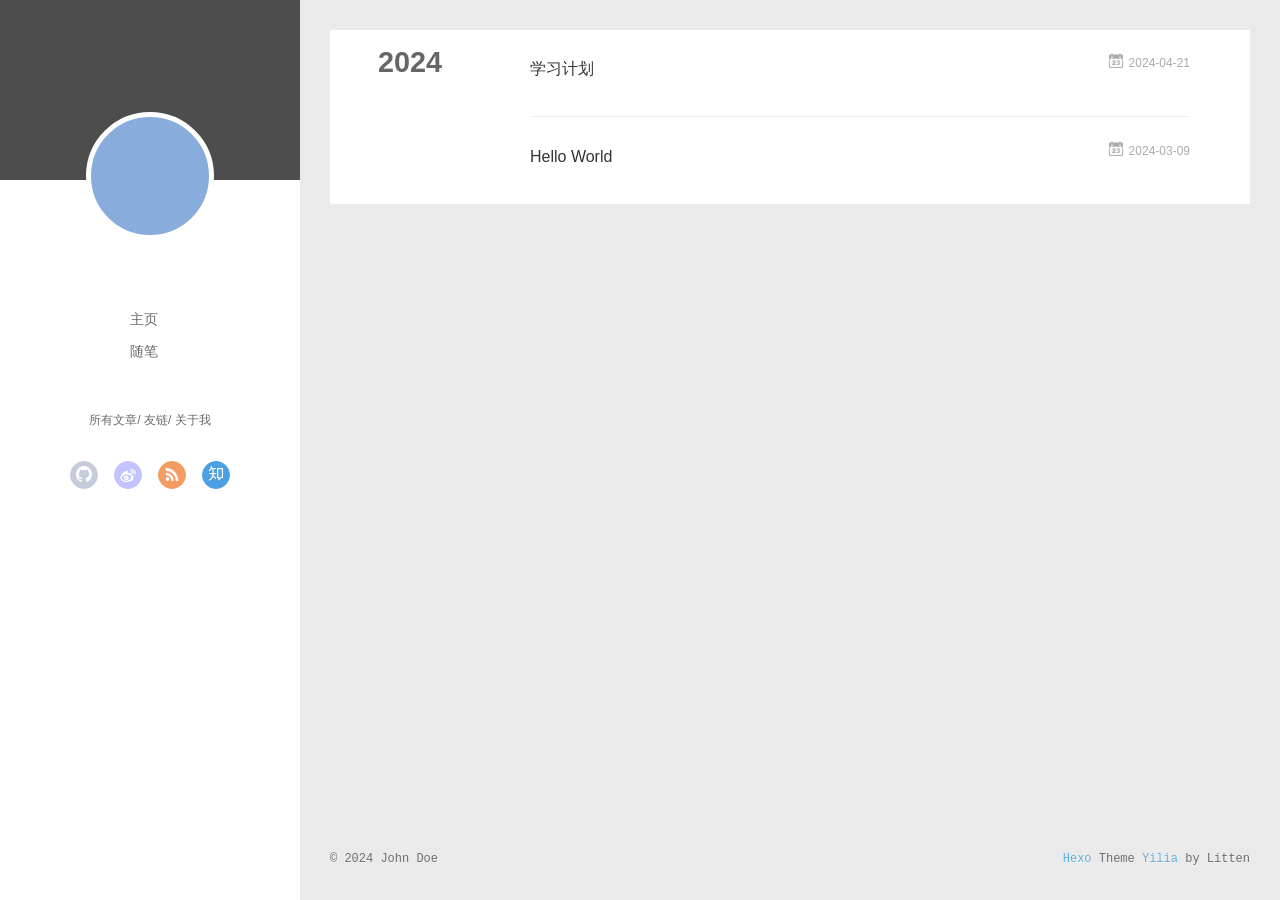
==== commit a1c0b2d1: "Site updated: 2024-04-21 10:28:27" ====
--- a/archives/index.html
+++ b/archives/index.html
@@ -1,340 +1,470 @@
 <!DOCTYPE html>
-<html lang="en">
+<html>
 <head>
-  <meta charset="UTF-8">
-<meta name="viewport" content="width=device-width, initial-scale=1, maximum-scale=2">
-<meta name="theme-color" content="#222">
-<meta name="generator" content="Hexo 7.1.1">
-  <link rel="apple-touch-icon" sizes="180x180" href="/images/apple-touch-icon-next.png">
-  <link rel="icon" type="image/png" sizes="32x32" href="/images/favicon-32x32-next.png">
-  <link rel="icon" type="image/png" sizes="16x16" href="/images/favicon-16x16-next.png">
-  <link rel="mask-icon" href="/images/logo.svg" color="#222">
-
-<link rel="stylesheet" href="/css/main.css">
-
-
-<link rel="stylesheet" href="/lib/font-awesome/css/all.min.css">
-
-<script id="hexo-configurations">
-    var NexT = window.NexT || {};
-    var CONFIG = {"hostname":"github.com","root":"/","scheme":"Gemini","version":"7.8.0","exturl":false,"sidebar":{"position":"left","display":"post","padding":18,"offset":12,"onmobile":false},"copycode":{"enable":false,"show_result":false,"style":null},"back2top":{"enable":true,"sidebar":false,"scrollpercent":false},"bookmark":{"enable":false,"color":"#222","save":"auto"},"fancybox":false,"mediumzoom":false,"lazyload":false,"pangu":false,"comments":{"style":"tabs","active":null,"storage":true,"lazyload":false,"nav":null},"algolia":{"hits":{"per_page":10},"labels":{"input_placeholder":"Search for Posts","hits_empty":"We didn't find any results for the search: ${query}","hits_stats":"${hits} results found in ${time} ms"}},"localsearch":{"enable":false,"trigger":"auto","top_n_per_article":1,"unescape":false,"preload":false},"motion":{"enable":true,"async":false,"transition":{"post_block":"fadeIn","post_header":"slideDownIn","post_body":"slideDownIn","coll_header":"slideLeftIn","sidebar":"slideUpIn"}}};
-  </script>
-
+  <meta charset="utf-8">
+  
+  <meta name="renderer" content="webkit">
+  <meta http-equiv="X-UA-Compatible" content="IE=edge" >
+  <link rel="dns-prefetch" href="https://eemonzili.github.io">
+  <title>Archives | Hexo</title>
+  <meta name="viewport" content="width=device-width, initial-scale=1, maximum-scale=1">
   <meta property="og:type" content="website">
 <meta property="og:title" content="Hexo">
-<meta property="og:url" content="https://github.com/EemonZili/Eemon.github.io.git/archives/index.html">
+<meta property="og:url" content="https://eemonzili.github.io/archives/index.html">
 <meta property="og:site_name" content="Hexo">
 <meta property="og:locale" content="en_US">
 <meta property="article:author" content="John Doe">
 <meta name="twitter:card" content="summary">
-
-<link rel="canonical" href="https://github.com/EemonZili/Eemon.github.io.git/archives/">
-
-
-<script id="page-configurations">
-  // https://hexo.io/docs/variables.html
-  CONFIG.page = {
-    sidebar: "",
-    isHome : false,
-    isPost : false,
-    lang   : 'en'
-  };
+  
+    <link rel="alternative" href="/atom.xml" title="Hexo" type="application/atom+xml">
+  
+  
+    <link rel="icon" href="/favicon.png">
+  
+  <link rel="stylesheet" type="text/css" href="/./main.0cf68a.css">
+  <style type="text/css">
+  
+    #container.show {
+      background: linear-gradient(200deg,#a0cfe4,#e8c37e);
+    }
+  </style>
+  
+
+  
+
+<meta name="generator" content="Hexo 7.1.1"></head>
+
+<body>
+  <div id="container" q-class="show:isCtnShow">
+    <canvas id="anm-canvas" class="anm-canvas"></canvas>
+    <div class="left-col" q-class="show:isShow">
+      
+<div class="overlay" style="background: #4d4d4d"></div>
+<div class="intrude-less">
+	<header id="header" class="inner">
+		<a href="/" class="profilepic">
+			<img src="" class="js-avatar">
+		</a>
+		<hgroup>
+		  <h1 class="header-author"><a href="/"></a></h1>
+		</hgroup>
+		
+
+		<nav class="header-menu">
+			<ul>
+			
+				<li><a href="/">主页</a></li>
+	        
+				<li><a href="/tags/%E9%9A%8F%E7%AC%94/">随笔</a></li>
+	        
+			</ul>
+		</nav>
+		<nav class="header-smart-menu">
+    		
+    			
+    			<a q-on="click: openSlider(e, 'innerArchive')" href="javascript:void(0)">所有文章</a>
+    			
+            
+    			
+    			<a q-on="click: openSlider(e, 'friends')" href="javascript:void(0)">友链</a>
+    			
+            
+    			
+    			<a q-on="click: openSlider(e, 'aboutme')" href="javascript:void(0)">关于我</a>
+    			
+            
+		</nav>
+		<nav class="header-nav">
+			<div class="social">
+				
+					<a class="github" target="_blank" href="#" title="github"><i class="icon-github"></i></a>
+		        
+					<a class="weibo" target="_blank" href="#" title="weibo"><i class="icon-weibo"></i></a>
+		        
+					<a class="rss" target="_blank" href="#" title="rss"><i class="icon-rss"></i></a>
+		        
+					<a class="zhihu" target="_blank" href="#" title="zhihu"><i class="icon-zhihu"></i></a>
+		        
+			</div>
+		</nav>
+	</header>		
+</div>
+
+    </div>
+    <div class="mid-col" q-class="show:isShow,hide:isShow|isFalse">
+      
+<nav id="mobile-nav">
+  	<div class="overlay js-overlay" style="background: #4d4d4d"></div>
+	<div class="btnctn js-mobile-btnctn">
+  		<div class="slider-trigger list" q-on="click: openSlider(e)"><i class="icon icon-sort"></i></div>
+	</div>
+	<div class="intrude-less">
+		<header id="header" class="inner">
+			<div class="profilepic">
+				<img src="" class="js-avatar">
+			</div>
+			<hgroup>
+			  <h1 class="header-author js-header-author"></h1>
+			</hgroup>
+			
+			
+			
+				
+			
+				
+			
+			
+			
+			<nav class="header-nav">
+				<div class="social">
+					
+						<a class="github" target="_blank" href="#" title="github"><i class="icon-github"></i></a>
+			        
+						<a class="weibo" target="_blank" href="#" title="weibo"><i class="icon-weibo"></i></a>
+			        
+						<a class="rss" target="_blank" href="#" title="rss"><i class="icon-rss"></i></a>
+			        
+						<a class="zhihu" target="_blank" href="#" title="zhihu"><i class="icon-zhihu"></i></a>
+			        
+				</div>
+			</nav>
+
+			<nav class="header-menu js-header-menu">
+				<ul style="width: 50%">
+				
+				
+					<li style="width: 50%"><a href="/">主页</a></li>
+		        
+					<li style="width: 50%"><a href="/tags/%E9%9A%8F%E7%AC%94/">随笔</a></li>
+		        
+				</ul>
+			</nav>
+		</header>				
+	</div>
+	<div class="mobile-mask" style="display:none" q-show="isShow"></div>
+</nav>
+
+      <div id="wrapper" class="body-wrap">
+        <div class="menu-l">
+          <div class="canvas-wrap">
+            <canvas data-colors="#eaeaea" data-sectionHeight="100" data-contentId="js-content" id="myCanvas1" class="anm-canvas"></canvas>
+          </div>
+          <div id="js-content" class="content-ll">
+            
+  
+  
+    
+    
+      
+      
+      <section class="archives-wrap">
+        <div class="archive-year-wrap">
+          <a href="/archives/2024" class="archive-year">2024</a>
+        </div>
+        <div class="archives">
+    
+    <article class="archive-article archive-type-post">
+  <div class="archive-article-inner">
+    <header class="archive-article-header">
+      	<div class="article-meta">
+	      	<a href="/2024/04/21/%E5%AD%A6%E4%B9%A0%E8%AE%A1%E5%88%92/" class="archive-article-date">
+  	<time datetime="2024-04-21T02:07:46.000Z" itemprop="datePublished"><i class="icon-calendar icon"></i>2024-04-21</time>
+</a>
+        </div>
+    	 
+  
+    <h1 itemprop="name">
+      <a class="archive-article-title" href="/2024/04/21/%E5%AD%A6%E4%B9%A0%E8%AE%A1%E5%88%92/">学习计划</a>
+    </h1>
+  
+
+        <div class="article-info info-on-right">
+          
+          
+
+        </div>
+        <div class="clearfix"></div>
+    </header>
+  </div>
+</article>
+  
+    
+    
+    <article class="archive-article archive-type-post">
+  <div class="archive-article-inner">
+    <header class="archive-article-header">
+      	<div class="article-meta">
+	      	<a href="/2024/03/09/hello-world/" class="archive-article-date">
+  	<time datetime="2024-03-09T03:31:26.580Z" itemprop="datePublished"><i class="icon-calendar icon"></i>2024-03-09</time>
+</a>
+        </div>
+    	 
+  
+    <h1 itemprop="name">
+      <a class="archive-article-title" href="/2024/03/09/hello-world/">Hello World</a>
+    </h1>
+  
+
+        <div class="article-info info-on-right">
+          
+          
+
+        </div>
+        <div class="clearfix"></div>
+    </header>
+  </div>
+</article>
+  
+  
+    </div></section>
+  
+
+    
+
+
+          </div>
+        </div>
+      </div>
+      <footer id="footer">
+  <div class="outer">
+    <div id="footer-info">
+    	<div class="footer-left">
+    		&copy; 2024 John Doe
+    	</div>
+      	<div class="footer-right">
+      		<a href="http://hexo.io/" target="_blank">Hexo</a>  Theme <a href="https://github.com/litten/hexo-theme-yilia" target="_blank">Yilia</a> by Litten
+      	</div>
+    </div>
+  </div>
+</footer>
+    </div>
+    <script>
+	var yiliaConfig = {
+		mathjax: false,
+		isHome: false,
+		isPost: false,
+		isArchive: true,
+		isTag: false,
+		isCategory: false,
+		open_in_new: false,
+		toc_hide_index: true,
+		root: "/",
+		innerArchive: true,
+		showTags: false
+	}
 </script>
 
-  <title>Archive | Hexo</title>
-  
-
-
-
-
-
-
-  <noscript>
-  <style>
-  .use-motion .brand,
-  .use-motion .menu-item,
-  .sidebar-inner,
-  .use-motion .post-block,
-  .use-motion .pagination,
-  .use-motion .comments,
-  .use-motion .post-header,
-  .use-motion .post-body,
-  .use-motion .collection-header { opacity: initial; }
-
-  .use-motion .site-title,
-  .use-motion .site-subtitle {
-    opacity: initial;
-    top: initial;
-  }
-
-  .use-motion .logo-line-before i { left: initial; }
-  .use-motion .logo-line-after i { right: initial; }
-  </style>
-</noscript>
-
-</head>
-
-<body itemscope itemtype="http://schema.org/WebPage">
-  <div class="container use-motion">
-    <div class="headband"></div>
-
-    <header class="header" itemscope itemtype="http://schema.org/WPHeader">
-      <div class="header-inner"><div class="site-brand-container">
-  <div class="site-nav-toggle">
-    <div class="toggle" aria-label="Toggle navigation bar">
-      <span class="toggle-line toggle-line-first"></span>
-      <span class="toggle-line toggle-line-middle"></span>
-      <span class="toggle-line toggle-line-last"></span>
+<script>!function(t){function n(e){if(r[e])return r[e].exports;var i=r[e]={exports:{},id:e,loaded:!1};return t[e].call(i.exports,i,i.exports,n),i.loaded=!0,i.exports}var r={};n.m=t,n.c=r,n.p="./",n(0)}([function(t,n,r){r(195),t.exports=r(191)},function(t,n,r){var e=r(3),i=r(52),o=r(27),u=r(28),c=r(53),f="prototype",a=function(t,n,r){var s,l,h,v,p=t&a.F,d=t&a.G,y=t&a.S,g=t&a.P,b=t&a.B,m=d?e:y?e[n]||(e[n]={}):(e[n]||{})[f],x=d?i:i[n]||(i[n]={}),w=x[f]||(x[f]={});d&&(r=n);for(s in r)l=!p&&m&&void 0!==m[s],h=(l?m:r)[s],v=b&&l?c(h,e):g&&"function"==typeof h?c(Function.call,h):h,m&&u(m,s,h,t&a.U),x[s]!=h&&o(x,s,v),g&&w[s]!=h&&(w[s]=h)};e.core=i,a.F=1,a.G=2,a.S=4,a.P=8,a.B=16,a.W=32,a.U=64,a.R=128,t.exports=a},function(t,n,r){var e=r(6);t.exports=function(t){if(!e(t))throw TypeError(t+" is not an object!");return t}},function(t,n){var r=t.exports="undefined"!=typeof window&&window.Math==Math?window:"undefined"!=typeof self&&self.Math==Math?self:Function("return this")();"number"==typeof __g&&(__g=r)},function(t,n){t.exports=function(t){try{return!!t()}catch(t){return!0}}},function(t,n){var r=t.exports="undefined"!=typeof window&&window.Math==Math?window:"undefined"!=typeof self&&self.Math==Math?self:Function("return this")();"number"==typeof __g&&(__g=r)},function(t,n){t.exports=function(t){return"object"==typeof t?null!==t:"function"==typeof t}},function(t,n,r){var e=r(126)("wks"),i=r(76),o=r(3).Symbol,u="function"==typeof o;(t.exports=function(t){return e[t]||(e[t]=u&&o[t]||(u?o:i)("Symbol."+t))}).store=e},function(t,n){var r={}.hasOwnProperty;t.exports=function(t,n){return r.call(t,n)}},function(t,n,r){var e=r(94),i=r(33);t.exports=function(t){return e(i(t))}},function(t,n,r){t.exports=!r(4)(function(){return 7!=Object.defineProperty({},"a",{get:function(){return 7}}).a})},function(t,n,r){var e=r(2),i=r(167),o=r(50),u=Object.defineProperty;n.f=r(10)?Object.defineProperty:function(t,n,r){if(e(t),n=o(n,!0),e(r),i)try{return u(t,n,r)}catch(t){}if("get"in r||"set"in r)throw TypeError("Accessors not supported!");return"value"in r&&(t[n]=r.value),t}},function(t,n,r){t.exports=!r(18)(function(){return 7!=Object.defineProperty({},"a",{get:function(){return 7}}).a})},function(t,n,r){var e=r(14),i=r(22);t.exports=r(12)?function(t,n,r){return e.f(t,n,i(1,r))}:function(t,n,r){return t[n]=r,t}},function(t,n,r){var e=r(20),i=r(58),o=r(42),u=Object.defineProperty;n.f=r(12)?Object.defineProperty:function(t,n,r){if(e(t),n=o(n,!0),e(r),i)try{return u(t,n,r)}catch(t){}if("get"in r||"set"in r)throw TypeError("Accessors not supported!");return"value"in r&&(t[n]=r.value),t}},function(t,n,r){var e=r(40)("wks"),i=r(23),o=r(5).Symbol,u="function"==typeof o;(t.exports=function(t){return e[t]||(e[t]=u&&o[t]||(u?o:i)("Symbol."+t))}).store=e},function(t,n,r){var e=r(67),i=Math.min;t.exports=function(t){return t>0?i(e(t),9007199254740991):0}},function(t,n,r){var e=r(46);t.exports=function(t){return Object(e(t))}},function(t,n){t.exports=function(t){try{return!!t()}catch(t){return!0}}},function(t,n,r){var e=r(63),i=r(34);t.exports=Object.keys||function(t){return e(t,i)}},function(t,n,r){var e=r(21);t.exports=function(t){if(!e(t))throw TypeError(t+" is not an object!");return t}},function(t,n){t.exports=function(t){return"object"==typeof t?null!==t:"function"==typeof t}},function(t,n){t.exports=function(t,n){return{enumerable:!(1&t),configurable:!(2&t),writable:!(4&t),value:n}}},function(t,n){var r=0,e=Math.random();t.exports=function(t){return"Symbol(".concat(void 0===t?"":t,")_",(++r+e).toString(36))}},function(t,n){var r={}.hasOwnProperty;t.exports=function(t,n){return r.call(t,n)}},function(t,n){var r=t.exports={version:"2.4.0"};"number"==typeof __e&&(__e=r)},function(t,n){t.exports=function(t){if("function"!=typeof t)throw TypeError(t+" is not a function!");return t}},function(t,n,r){var e=r(11),i=r(66);t.exports=r(10)?function(t,n,r){return e.f(t,n,i(1,r))}:function(t,n,r){return t[n]=r,t}},function(t,n,r){var e=r(3),i=r(27),o=r(24),u=r(76)("src"),c="toString",f=Function[c],a=(""+f).split(c);r(52).inspectSource=function(t){return f.call(t)},(t.exports=function(t,n,r,c){var f="function"==typeof r;f&&(o(r,"name")||i(r,"name",n)),t[n]!==r&&(f&&(o(r,u)||i(r,u,t[n]?""+t[n]:a.join(String(n)))),t===e?t[n]=r:c?t[n]?t[n]=r:i(t,n,r):(delete t[n],i(t,n,r)))})(Function.prototype,c,function(){return"function"==typeof this&&this[u]||f.call(this)})},function(t,n,r){var e=r(1),i=r(4),o=r(46),u=function(t,n,r,e){var i=String(o(t)),u="<"+n;return""!==r&&(u+=" "+r+'="'+String(e).replace(/"/g,"&quot;")+'"'),u+">"+i+"</"+n+">"};t.exports=function(t,n){var r={};r[t]=n(u),e(e.P+e.F*i(function(){var n=""[t]('"');return n!==n.toLowerCase()||n.split('"').length>3}),"String",r)}},function(t,n,r){var e=r(115),i=r(46);t.exports=function(t){return e(i(t))}},function(t,n,r){var e=r(116),i=r(66),o=r(30),u=r(50),c=r(24),f=r(167),a=Object.getOwnPropertyDescriptor;n.f=r(10)?a:function(t,n){if(t=o(t),n=u(n,!0),f)try{return a(t,n)}catch(t){}if(c(t,n))return i(!e.f.call(t,n),t[n])}},function(t,n,r){var e=r(24),i=r(17),o=r(145)("IE_PROTO"),u=Object.prototype;t.exports=Object.getPrototypeOf||function(t){return t=i(t),e(t,o)?t[o]:"function"==typeof t.constructor&&t instanceof t.constructor?t.constructor.prototype:t instanceof Object?u:null}},function(t,n){t.exports=function(t){if(void 0==t)throw TypeError("Can't call method on  "+t);return t}},function(t,n){t.exports="constructor,hasOwnProperty,isPrototypeOf,propertyIsEnumerable,toLocaleString,toString,valueOf".split(",")},function(t,n){t.exports={}},function(t,n){t.exports=!0},function(t,n){n.f={}.propertyIsEnumerable},function(t,n,r){var e=r(14).f,i=r(8),o=r(15)("toStringTag");t.exports=function(t,n,r){t&&!i(t=r?t:t.prototype,o)&&e(t,o,{configurable:!0,value:n})}},function(t,n,r){var e=r(40)("keys"),i=r(23);t.exports=function(t){return e[t]||(e[t]=i(t))}},function(t,n,r){var e=r(5),i="__core-js_shared__",o=e[i]||(e[i]={});t.exports=function(t){return o[t]||(o[t]={})}},function(t,n){var r=Math.ceil,e=Math.floor;t.exports=function(t){return isNaN(t=+t)?0:(t>0?e:r)(t)}},function(t,n,r){var e=r(21);t.exports=function(t,n){if(!e(t))return t;var r,i;if(n&&"function"==typeof(r=t.toString)&&!e(i=r.call(t)))return i;if("function"==typeof(r=t.valueOf)&&!e(i=r.call(t)))return i;if(!n&&"function"==typeof(r=t.toString)&&!e(i=r.call(t)))return i;throw TypeError("Can't convert object to primitive value")}},function(t,n,r){var e=r(5),i=r(25),o=r(36),u=r(44),c=r(14).f;t.exports=function(t){var n=i.Symbol||(i.Symbol=o?{}:e.Symbol||{});"_"==t.charAt(0)||t in n||c(n,t,{value:u.f(t)})}},function(t,n,r){n.f=r(15)},function(t,n){var r={}.toString;t.exports=function(t){return r.call(t).slice(8,-1)}},function(t,n){t.exports=function(t){if(void 0==t)throw TypeError("Can't call method on  "+t);return t}},function(t,n,r){var e=r(4);t.exports=function(t,n){return!!t&&e(function(){n?t.call(null,function(){},1):t.call(null)})}},function(t,n,r){var e=r(53),i=r(115),o=r(17),u=r(16),c=r(203);t.exports=function(t,n){var r=1==t,f=2==t,a=3==t,s=4==t,l=6==t,h=5==t||l,v=n||c;return function(n,c,p){for(var d,y,g=o(n),b=i(g),m=e(c,p,3),x=u(b.length),w=0,S=r?v(n,x):f?v(n,0):void 0;x>w;w++)if((h||w in b)&&(d=b[w],y=m(d,w,g),t))if(r)S[w]=y;else if(y)switch(t){case 3:return!0;case 5:return d;case 6:return w;case 2:S.push(d)}else if(s)return!1;return l?-1:a||s?s:S}}},function(t,n,r){var e=r(1),i=r(52),o=r(4);t.exports=function(t,n){var r=(i.Object||{})[t]||Object[t],u={};u[t]=n(r),e(e.S+e.F*o(function(){r(1)}),"Object",u)}},function(t,n,r){var e=r(6);t.exports=function(t,n){if(!e(t))return t;var r,i;if(n&&"function"==typeof(r=t.toString)&&!e(i=r.call(t)))return i;if("function"==typeof(r=t.valueOf)&&!e(i=r.call(t)))return i;if(!n&&"function"==typeof(r=t.toString)&&!e(i=r.call(t)))return i;throw TypeError("Can't convert object to primitive value")}},function(t,n,r){var e=r(5),i=r(25),o=r(91),u=r(13),c="prototype",f=function(t,n,r){var a,s,l,h=t&f.F,v=t&f.G,p=t&f.S,d=t&f.P,y=t&f.B,g=t&f.W,b=v?i:i[n]||(i[n]={}),m=b[c],x=v?e:p?e[n]:(e[n]||{})[c];v&&(r=n);for(a in r)(s=!h&&x&&void 0!==x[a])&&a in b||(l=s?x[a]:r[a],b[a]=v&&"function"!=typeof x[a]?r[a]:y&&s?o(l,e):g&&x[a]==l?function(t){var n=function(n,r,e){if(this instanceof t){switch(arguments.length){case 0:return new t;case 1:return new t(n);case 2:return new t(n,r)}return new t(n,r,e)}return t.apply(this,arguments)};return n[c]=t[c],n}(l):d&&"function"==typeof l?o(Function.call,l):l,d&&((b.virtual||(b.virtual={}))[a]=l,t&f.R&&m&&!m[a]&&u(m,a,l)))};f.F=1,f.G=2,f.S=4,f.P=8,f.B=16,f.W=32,f.U=64,f.R=128,t.exports=f},function(t,n){var r=t.exports={version:"2.4.0"};"number"==typeof __e&&(__e=r)},function(t,n,r){var e=r(26);t.exports=function(t,n,r){if(e(t),void 0===n)return t;switch(r){case 1:return function(r){return t.call(n,r)};case 2:return function(r,e){return t.call(n,r,e)};case 3:return function(r,e,i){return t.call(n,r,e,i)}}return function(){return t.apply(n,arguments)}}},function(t,n,r){var e=r(183),i=r(1),o=r(126)("metadata"),u=o.store||(o.store=new(r(186))),c=function(t,n,r){var i=u.get(t);if(!i){if(!r)return;u.set(t,i=new e)}var o=i.get(n);if(!o){if(!r)return;i.set(n,o=new e)}return o},f=function(t,n,r){var e=c(n,r,!1);return void 0!==e&&e.has(t)},a=function(t,n,r){var e=c(n,r,!1);return void 0===e?void 0:e.get(t)},s=function(t,n,r,e){c(r,e,!0).set(t,n)},l=function(t,n){var r=c(t,n,!1),e=[];return r&&r.forEach(function(t,n){e.push(n)}),e},h=function(t){return void 0===t||"symbol"==typeof t?t:String(t)},v=function(t){i(i.S,"Reflect",t)};t.exports={store:u,map:c,has:f,get:a,set:s,keys:l,key:h,exp:v}},function(t,n,r){"use strict";if(r(10)){var e=r(69),i=r(3),o=r(4),u=r(1),c=r(127),f=r(152),a=r(53),s=r(68),l=r(66),h=r(27),v=r(73),p=r(67),d=r(16),y=r(75),g=r(50),b=r(24),m=r(180),x=r(114),w=r(6),S=r(17),_=r(137),O=r(70),E=r(32),P=r(71).f,j=r(154),F=r(76),M=r(7),A=r(48),N=r(117),T=r(146),I=r(155),k=r(80),L=r(123),R=r(74),C=r(130),D=r(160),U=r(11),W=r(31),G=U.f,B=W.f,V=i.RangeError,z=i.TypeError,q=i.Uint8Array,K="ArrayBuffer",J="Shared"+K,Y="BYTES_PER_ELEMENT",H="prototype",$=Array[H],X=f.ArrayBuffer,Q=f.DataView,Z=A(0),tt=A(2),nt=A(3),rt=A(4),et=A(5),it=A(6),ot=N(!0),ut=N(!1),ct=I.values,ft=I.keys,at=I.entries,st=$.lastIndexOf,lt=$.reduce,ht=$.reduceRight,vt=$.join,pt=$.sort,dt=$.slice,yt=$.toString,gt=$.toLocaleString,bt=M("iterator"),mt=M("toStringTag"),xt=F("typed_constructor"),wt=F("def_constructor"),St=c.CONSTR,_t=c.TYPED,Ot=c.VIEW,Et="Wrong length!",Pt=A(1,function(t,n){return Tt(T(t,t[wt]),n)}),jt=o(function(){return 1===new q(new Uint16Array([1]).buffer)[0]}),Ft=!!q&&!!q[H].set&&o(function(){new q(1).set({})}),Mt=function(t,n){if(void 0===t)throw z(Et);var r=+t,e=d(t);if(n&&!m(r,e))throw V(Et);return e},At=function(t,n){var r=p(t);if(r<0||r%n)throw V("Wrong offset!");return r},Nt=function(t){if(w(t)&&_t in t)return t;throw z(t+" is not a typed array!")},Tt=function(t,n){if(!(w(t)&&xt in t))throw z("It is not a typed array constructor!");return new t(n)},It=function(t,n){return kt(T(t,t[wt]),n)},kt=function(t,n){for(var r=0,e=n.length,i=Tt(t,e);e>r;)i[r]=n[r++];return i},Lt=function(t,n,r){G(t,n,{get:function(){return this._d[r]}})},Rt=function(t){var n,r,e,i,o,u,c=S(t),f=arguments.length,s=f>1?arguments[1]:void 0,l=void 0!==s,h=j(c);if(void 0!=h&&!_(h)){for(u=h.call(c),e=[],n=0;!(o=u.next()).done;n++)e.push(o.value);c=e}for(l&&f>2&&(s=a(s,arguments[2],2)),n=0,r=d(c.length),i=Tt(this,r);r>n;n++)i[n]=l?s(c[n],n):c[n];return i},Ct=function(){for(var t=0,n=arguments.length,r=Tt(this,n);n>t;)r[t]=arguments[t++];return r},Dt=!!q&&o(function(){gt.call(new q(1))}),Ut=function(){return gt.apply(Dt?dt.call(Nt(this)):Nt(this),arguments)},Wt={copyWithin:function(t,n){return D.call(Nt(this),t,n,arguments.length>2?arguments[2]:void 0)},every:function(t){return rt(Nt(this),t,arguments.length>1?arguments[1]:void 0)},fill:function(t){return C.apply(Nt(this),arguments)},filter:function(t){return It(this,tt(Nt(this),t,arguments.length>1?arguments[1]:void 0))},find:function(t){return et(Nt(this),t,arguments.length>1?arguments[1]:void 0)},findIndex:function(t){return it(Nt(this),t,arguments.length>1?arguments[1]:void 0)},forEach:function(t){Z(Nt(this),t,arguments.length>1?arguments[1]:void 0)},indexOf:function(t){return ut(Nt(this),t,arguments.length>1?arguments[1]:void 0)},includes:function(t){return ot(Nt(this),t,arguments.length>1?arguments[1]:void 0)},join:function(t){return vt.apply(Nt(this),arguments)},lastIndexOf:function(t){return st.apply(Nt(this),arguments)},map:function(t){return Pt(Nt(this),t,arguments.length>1?arguments[1]:void 0)},reduce:function(t){return lt.apply(Nt(this),arguments)},reduceRight:function(t){return ht.apply(Nt(this),arguments)},reverse:function(){for(var t,n=this,r=Nt(n).length,e=Math.floor(r/2),i=0;i<e;)t=n[i],n[i++]=n[--r],n[r]=t;return n},some:function(t){return nt(Nt(this),t,arguments.length>1?arguments[1]:void 0)},sort:function(t){return pt.call(Nt(this),t)},subarray:function(t,n){var r=Nt(this),e=r.length,i=y(t,e);return new(T(r,r[wt]))(r.buffer,r.byteOffset+i*r.BYTES_PER_ELEMENT,d((void 0===n?e:y(n,e))-i))}},Gt=function(t,n){return It(this,dt.call(Nt(this),t,n))},Bt=function(t){Nt(this);var n=At(arguments[1],1),r=this.length,e=S(t),i=d(e.length),o=0;if(i+n>r)throw V(Et);for(;o<i;)this[n+o]=e[o++]},Vt={entries:function(){return at.call(Nt(this))},keys:function(){return ft.call(Nt(this))},values:function(){return ct.call(Nt(this))}},zt=function(t,n){return w(t)&&t[_t]&&"symbol"!=typeof n&&n in t&&String(+n)==String(n)},qt=function(t,n){return zt(t,n=g(n,!0))?l(2,t[n]):B(t,n)},Kt=function(t,n,r){return!(zt(t,n=g(n,!0))&&w(r)&&b(r,"value"))||b(r,"get")||b(r,"set")||r.configurable||b(r,"writable")&&!r.writable||b(r,"enumerable")&&!r.enumerable?G(t,n,r):(t[n]=r.value,t)};St||(W.f=qt,U.f=Kt),u(u.S+u.F*!St,"Object",{getOwnPropertyDescriptor:qt,defineProperty:Kt}),o(function(){yt.call({})})&&(yt=gt=function(){return vt.call(this)});var Jt=v({},Wt);v(Jt,Vt),h(Jt,bt,Vt.values),v(Jt,{slice:Gt,set:Bt,constructor:function(){},toString:yt,toLocaleString:Ut}),Lt(Jt,"buffer","b"),Lt(Jt,"byteOffset","o"),Lt(Jt,"byteLength","l"),Lt(Jt,"length","e"),G(Jt,mt,{get:function(){return this[_t]}}),t.exports=function(t,n,r,f){f=!!f;var a=t+(f?"Clamped":"")+"Array",l="Uint8Array"!=a,v="get"+t,p="set"+t,y=i[a],g=y||{},b=y&&E(y),m=!y||!c.ABV,S={},_=y&&y[H],j=function(t,r){var e=t._d;return e.v[v](r*n+e.o,jt)},F=function(t,r,e){var i=t._d;f&&(e=(e=Math.round(e))<0?0:e>255?255:255&e),i.v[p](r*n+i.o,e,jt)},M=function(t,n){G(t,n,{get:function(){return j(this,n)},set:function(t){return F(this,n,t)},enumerable:!0})};m?(y=r(function(t,r,e,i){s(t,y,a,"_d");var o,u,c,f,l=0,v=0;if(w(r)){if(!(r instanceof X||(f=x(r))==K||f==J))return _t in r?kt(y,r):Rt.call(y,r);o=r,v=At(e,n);var p=r.byteLength;if(void 0===i){if(p%n)throw V(Et);if((u=p-v)<0)throw V(Et)}else if((u=d(i)*n)+v>p)throw V(Et);c=u/n}else c=Mt(r,!0),u=c*n,o=new X(u);for(h(t,"_d",{b:o,o:v,l:u,e:c,v:new Q(o)});l<c;)M(t,l++)}),_=y[H]=O(Jt),h(_,"constructor",y)):L(function(t){new y(null),new y(t)},!0)||(y=r(function(t,r,e,i){s(t,y,a);var o;return w(r)?r instanceof X||(o=x(r))==K||o==J?void 0!==i?new g(r,At(e,n),i):void 0!==e?new g(r,At(e,n)):new g(r):_t in r?kt(y,r):Rt.call(y,r):new g(Mt(r,l))}),Z(b!==Function.prototype?P(g).concat(P(b)):P(g),function(t){t in y||h(y,t,g[t])}),y[H]=_,e||(_.constructor=y));var A=_[bt],N=!!A&&("values"==A.name||void 0==A.name),T=Vt.values;h(y,xt,!0),h(_,_t,a),h(_,Ot,!0),h(_,wt,y),(f?new y(1)[mt]==a:mt in _)||G(_,mt,{get:function(){return a}}),S[a]=y,u(u.G+u.W+u.F*(y!=g),S),u(u.S,a,{BYTES_PER_ELEMENT:n,from:Rt,of:Ct}),Y in _||h(_,Y,n),u(u.P,a,Wt),R(a),u(u.P+u.F*Ft,a,{set:Bt}),u(u.P+u.F*!N,a,Vt),u(u.P+u.F*(_.toString!=yt),a,{toString:yt}),u(u.P+u.F*o(function(){new y(1).slice()}),a,{slice:Gt}),u(u.P+u.F*(o(function(){return[1,2].toLocaleString()!=new y([1,2]).toLocaleString()})||!o(function(){_.toLocaleString.call([1,2])})),a,{toLocaleString:Ut}),k[a]=N?A:T,e||N||h(_,bt,T)}}else t.exports=function(){}},function(t,n){var r={}.toString;t.exports=function(t){return r.call(t).slice(8,-1)}},function(t,n,r){var e=r(21),i=r(5).document,o=e(i)&&e(i.createElement);t.exports=function(t){return o?i.createElement(t):{}}},function(t,n,r){t.exports=!r(12)&&!r(18)(function(){return 7!=Object.defineProperty(r(57)("div"),"a",{get:function(){return 7}}).a})},function(t,n,r){"use strict";var e=r(36),i=r(51),o=r(64),u=r(13),c=r(8),f=r(35),a=r(96),s=r(38),l=r(103),h=r(15)("iterator"),v=!([].keys&&"next"in[].keys()),p="keys",d="values",y=function(){return this};t.exports=function(t,n,r,g,b,m,x){a(r,n,g);var w,S,_,O=function(t){if(!v&&t in F)return F[t];switch(t){case p:case d:return function(){return new r(this,t)}}return function(){return new r(this,t)}},E=n+" Iterator",P=b==d,j=!1,F=t.prototype,M=F[h]||F["@@iterator"]||b&&F[b],A=M||O(b),N=b?P?O("entries"):A:void 0,T="Array"==n?F.entries||M:M;if(T&&(_=l(T.call(new t)))!==Object.prototype&&(s(_,E,!0),e||c(_,h)||u(_,h,y)),P&&M&&M.name!==d&&(j=!0,A=function(){return M.call(this)}),e&&!x||!v&&!j&&F[h]||u(F,h,A),f[n]=A,f[E]=y,b)if(w={values:P?A:O(d),keys:m?A:O(p),entries:N},x)for(S in w)S in F||o(F,S,w[S]);else i(i.P+i.F*(v||j),n,w);return w}},function(t,n,r){var e=r(20),i=r(100),o=r(34),u=r(39)("IE_PROTO"),c=function(){},f="prototype",a=function(){var t,n=r(57)("iframe"),e=o.length;for(n.style.display="none",r(93).appendChild(n),n.src="javascript:",t=n.contentWindow.document,t.open(),t.write("<script>document.F=Object<\/script>"),t.close(),a=t.F;e--;)delete a[f][o[e]];return a()};t.exports=Object.create||function(t,n){var r;return null!==t?(c[f]=e(t),r=new c,c[f]=null,r[u]=t):r=a(),void 0===n?r:i(r,n)}},function(t,n,r){var e=r(63),i=r(34).concat("length","prototype");n.f=Object.getOwnPropertyNames||function(t){return e(t,i)}},function(t,n){n.f=Object.getOwnPropertySymbols},function(t,n,r){var e=r(8),i=r(9),o=r(90)(!1),u=r(39)("IE_PROTO");t.exports=function(t,n){var r,c=i(t),f=0,a=[];for(r in c)r!=u&&e(c,r)&&a.push(r);for(;n.length>f;)e(c,r=n[f++])&&(~o(a,r)||a.push(r));return a}},function(t,n,r){t.exports=r(13)},function(t,n,r){var e=r(76)("meta"),i=r(6),o=r(24),u=r(11).f,c=0,f=Object.isExtensible||function(){return!0},a=!r(4)(function(){return f(Object.preventExtensions({}))}),s=function(t){u(t,e,{value:{i:"O"+ ++c,w:{}}})},l=function(t,n){if(!i(t))return"symbol"==typeof t?t:("string"==typeof t?"S":"P")+t;if(!o(t,e)){if(!f(t))return"F";if(!n)return"E";s(t)}return t[e].i},h=function(t,n){if(!o(t,e)){if(!f(t))return!0;if(!n)return!1;s(t)}return t[e].w},v=function(t){return a&&p.NEED&&f(t)&&!o(t,e)&&s(t),t},p=t.exports={KEY:e,NEED:!1,fastKey:l,getWeak:h,onFreeze:v}},function(t,n){t.exports=function(t,n){return{enumerable:!(1&t),configurable:!(2&t),writable:!(4&t),value:n}}},function(t,n){var r=Math.ceil,e=Math.floor;t.exports=function(t){return isNaN(t=+t)?0:(t>0?e:r)(t)}},function(t,n){t.exports=function(t,n,r,e){if(!(t instanceof n)||void 0!==e&&e in t)throw TypeError(r+": incorrect invocation!");return t}},function(t,n){t.exports=!1},function(t,n,r){var e=r(2),i=r(173),o=r(133),u=r(145)("IE_PROTO"),c=function(){},f="prototype",a=function(){var t,n=r(132)("iframe"),e=o.length;for(n.style.display="none",r(135).appendChild(n),n.src="javascript:",t=n.contentWindow.document,t.open(),t.write("<script>document.F=Object<\/script>"),t.close(),a=t.F;e--;)delete a[f][o[e]];return a()};t.exports=Object.create||function(t,n){var r;return null!==t?(c[f]=e(t),r=new c,c[f]=null,r[u]=t):r=a(),void 0===n?r:i(r,n)}},function(t,n,r){var e=r(175),i=r(133).concat("length","prototype");n.f=Object.getOwnPropertyNames||function(t){return e(t,i)}},function(t,n,r){var e=r(175),i=r(133);t.exports=Object.keys||function(t){return e(t,i)}},function(t,n,r){var e=r(28);t.exports=function(t,n,r){for(var i in n)e(t,i,n[i],r);return t}},function(t,n,r){"use strict";var e=r(3),i=r(11),o=r(10),u=r(7)("species");t.exports=function(t){var n=e[t];o&&n&&!n[u]&&i.f(n,u,{configurable:!0,get:function(){return this}})}},function(t,n,r){var e=r(67),i=Math.max,o=Math.min;t.exports=function(t,n){return t=e(t),t<0?i(t+n,0):o(t,n)}},function(t,n){var r=0,e=Math.random();t.exports=function(t){return"Symbol(".concat(void 0===t?"":t,")_",(++r+e).toString(36))}},function(t,n,r){var e=r(33);t.exports=function(t){return Object(e(t))}},function(t,n,r){var e=r(7)("unscopables"),i=Array.prototype;void 0==i[e]&&r(27)(i,e,{}),t.exports=function(t){i[e][t]=!0}},function(t,n,r){var e=r(53),i=r(169),o=r(137),u=r(2),c=r(16),f=r(154),a={},s={},n=t.exports=function(t,n,r,l,h){var v,p,d,y,g=h?function(){return t}:f(t),b=e(r,l,n?2:1),m=0;if("function"!=typeof g)throw TypeError(t+" is not iterable!");if(o(g)){for(v=c(t.length);v>m;m++)if((y=n?b(u(p=t[m])[0],p[1]):b(t[m]))===a||y===s)return y}else for(d=g.call(t);!(p=d.next()).done;)if((y=i(d,b,p.value,n))===a||y===s)return y};n.BREAK=a,n.RETURN=s},function(t,n){t.exports={}},function(t,n,r){var e=r(11).f,i=r(24),o=r(7)("toStringTag");t.exports=function(t,n,r){t&&!i(t=r?t:t.prototype,o)&&e(t,o,{configurable:!0,value:n})}},function(t,n,r){var e=r(1),i=r(46),o=r(4),u=r(150),c="["+u+"]",f="​+",a=RegExp("^"+c+c+"*"),s=RegExp(c+c+"*$"),l=function(t,n,r){var i={},c=o(function(){return!!u[t]()||f[t]()!=f}),a=i[t]=c?n(h):u[t];r&&(i[r]=a),e(e.P+e.F*c,"String",i)},h=l.trim=function(t,n){return t=String(i(t)),1&n&&(t=t.replace(a,"")),2&n&&(t=t.replace(s,"")),t};t.exports=l},function(t,n,r){t.exports={default:r(86),__esModule:!0}},function(t,n,r){t.exports={default:r(87),__esModule:!0}},function(t,n,r){"use strict";function e(t){return t&&t.__esModule?t:{default:t}}n.__esModule=!0;var i=r(84),o=e(i),u=r(83),c=e(u),f="function"==typeof c.default&&"symbol"==typeof o.default?function(t){return typeof t}:function(t){return t&&"function"==typeof c.default&&t.constructor===c.default&&t!==c.default.prototype?"symbol":typeof t};n.default="function"==typeof c.default&&"symbol"===f(o.default)?function(t){return void 0===t?"undefined":f(t)}:function(t){return t&&"function"==typeof c.default&&t.constructor===c.default&&t!==c.default.prototype?"symbol":void 0===t?"undefined":f(t)}},function(t,n,r){r(110),r(108),r(111),r(112),t.exports=r(25).Symbol},function(t,n,r){r(109),r(113),t.exports=r(44).f("iterator")},function(t,n){t.exports=function(t){if("function"!=typeof t)throw TypeError(t+" is not a function!");return t}},function(t,n){t.exports=function(){}},function(t,n,r){var e=r(9),i=r(106),o=r(105);t.exports=function(t){return function(n,r,u){var c,f=e(n),a=i(f.length),s=o(u,a);if(t&&r!=r){for(;a>s;)if((c=f[s++])!=c)return!0}else for(;a>s;s++)if((t||s in f)&&f[s]===r)return t||s||0;return!t&&-1}}},function(t,n,r){var e=r(88);t.exports=function(t,n,r){if(e(t),void 0===n)return t;switch(r){case 1:return function(r){return t.call(n,r)};case 2:return function(r,e){return t.call(n,r,e)};case 3:return function(r,e,i){return t.call(n,r,e,i)}}return function(){return t.apply(n,arguments)}}},function(t,n,r){var e=r(19),i=r(62),o=r(37);t.exports=function(t){var n=e(t),r=i.f;if(r)for(var u,c=r(t),f=o.f,a=0;c.length>a;)f.call(t,u=c[a++])&&n.push(u);return n}},function(t,n,r){t.exports=r(5).document&&document.documentElement},function(t,n,r){var e=r(56);t.exports=Object("z").propertyIsEnumerable(0)?Object:function(t){return"String"==e(t)?t.split(""):Object(t)}},function(t,n,r){var e=r(56);t.exports=Array.isArray||function(t){return"Array"==e(t)}},function(t,n,r){"use strict";var e=r(60),i=r(22),o=r(38),u={};r(13)(u,r(15)("iterator"),function(){return this}),t.exports=function(t,n,r){t.prototype=e(u,{next:i(1,r)}),o(t,n+" Iterator")}},function(t,n){t.exports=function(t,n){return{value:n,done:!!t}}},function(t,n,r){var e=r(19),i=r(9);t.exports=function(t,n){for(var r,o=i(t),u=e(o),c=u.length,f=0;c>f;)if(o[r=u[f++]]===n)return r}},function(t,n,r){var e=r(23)("meta"),i=r(21),o=r(8),u=r(14).f,c=0,f=Object.isExtensible||function(){return!0},a=!r(18)(function(){return f(Object.preventExtensions({}))}),s=function(t){u(t,e,{value:{i:"O"+ ++c,w:{}}})},l=function(t,n){if(!i(t))return"symbol"==typeof t?t:("string"==typeof t?"S":"P")+t;if(!o(t,e)){if(!f(t))return"F";if(!n)return"E";s(t)}return t[e].i},h=function(t,n){if(!o(t,e)){if(!f(t))return!0;if(!n)return!1;s(t)}return t[e].w},v=function(t){return a&&p.NEED&&f(t)&&!o(t,e)&&s(t),t},p=t.exports={KEY:e,NEED:!1,fastKey:l,getWeak:h,onFreeze:v}},function(t,n,r){var e=r(14),i=r(20),o=r(19);t.exports=r(12)?Object.defineProperties:function(t,n){i(t);for(var r,u=o(n),c=u.length,f=0;c>f;)e.f(t,r=u[f++],n[r]);return t}},function(t,n,r){var e=r(37),i=r(22),o=r(9),u=r(42),c=r(8),f=r(58),a=Object.getOwnPropertyDescriptor;n.f=r(12)?a:function(t,n){if(t=o(t),n=u(n,!0),f)try{return a(t,n)}catch(t){}if(c(t,n))return i(!e.f.call(t,n),t[n])}},function(t,n,r){var e=r(9),i=r(61).f,o={}.toString,u="object"==typeof window&&window&&Object.getOwnPropertyNames?Object.getOwnPropertyNames(window):[],c=function(t){try{return i(t)}catch(t){return u.slice()}};t.exports.f=function(t){return u&&"[object Window]"==o.call(t)?c(t):i(e(t))}},function(t,n,r){var e=r(8),i=r(77),o=r(39)("IE_PROTO"),u=Object.prototype;t.exports=Object.getPrototypeOf||function(t){return t=i(t),e(t,o)?t[o]:"function"==typeof t.constructor&&t instanceof t.constructor?t.constructor.prototype:t instanceof Object?u:null}},function(t,n,r){var e=r(41),i=r(33);t.exports=function(t){return function(n,r){var o,u,c=String(i(n)),f=e(r),a=c.length;return f<0||f>=a?t?"":void 0:(o=c.charCodeAt(f),o<55296||o>56319||f+1===a||(u=c.charCodeAt(f+1))<56320||u>57343?t?c.charAt(f):o:t?c.slice(f,f+2):u-56320+(o-55296<<10)+65536)}}},function(t,n,r){var e=r(41),i=Math.max,o=Math.min;t.exports=function(t,n){return t=e(t),t<0?i(t+n,0):o(t,n)}},function(t,n,r){var e=r(41),i=Math.min;t.exports=function(t){return t>0?i(e(t),9007199254740991):0}},function(t,n,r){"use strict";var e=r(89),i=r(97),o=r(35),u=r(9);t.exports=r(59)(Array,"Array",function(t,n){this._t=u(t),this._i=0,this._k=n},function(){var t=this._t,n=this._k,r=this._i++;return!t||r>=t.length?(this._t=void 0,i(1)):"keys"==n?i(0,r):"values"==n?i(0,t[r]):i(0,[r,t[r]])},"values"),o.Arguments=o.Array,e("keys"),e("values"),e("entries")},function(t,n){},function(t,n,r){"use strict";var e=r(104)(!0);r(59)(String,"String",function(t){this._t=String(t),this._i=0},function(){var t,n=this._t,r=this._i;return r>=n.length?{value:void 0,done:!0}:(t=e(n,r),this._i+=t.length,{value:t,done:!1})})},function(t,n,r){"use strict";var e=r(5),i=r(8),o=r(12),u=r(51),c=r(64),f=r(99).KEY,a=r(18),s=r(40),l=r(38),h=r(23),v=r(15),p=r(44),d=r(43),y=r(98),g=r(92),b=r(95),m=r(20),x=r(9),w=r(42),S=r(22),_=r(60),O=r(102),E=r(101),P=r(14),j=r(19),F=E.f,M=P.f,A=O.f,N=e.Symbol,T=e.JSON,I=T&&T.stringify,k="prototype",L=v("_hidden"),R=v("toPrimitive"),C={}.propertyIsEnumerable,D=s("symbol-registry"),U=s("symbols"),W=s("op-symbols"),G=Object[k],B="function"==typeof N,V=e.QObject,z=!V||!V[k]||!V[k].findChild,q=o&&a(function(){return 7!=_(M({},"a",{get:function(){return M(this,"a",{value:7}).a}})).a})?function(t,n,r){var e=F(G,n);e&&delete G[n],M(t,n,r),e&&t!==G&&M(G,n,e)}:M,K=function(t){var n=U[t]=_(N[k]);return n._k=t,n},J=B&&"symbol"==typeof N.iterator?function(t){return"symbol"==typeof t}:function(t){return t instanceof N},Y=function(t,n,r){return t===G&&Y(W,n,r),m(t),n=w(n,!0),m(r),i(U,n)?(r.enumerable?(i(t,L)&&t[L][n]&&(t[L][n]=!1),r=_(r,{enumerable:S(0,!1)})):(i(t,L)||M(t,L,S(1,{})),t[L][n]=!0),q(t,n,r)):M(t,n,r)},H=function(t,n){m(t);for(var r,e=g(n=x(n)),i=0,o=e.length;o>i;)Y(t,r=e[i++],n[r]);return t},$=function(t,n){return void 0===n?_(t):H(_(t),n)},X=function(t){var n=C.call(this,t=w(t,!0));return!(this===G&&i(U,t)&&!i(W,t))&&(!(n||!i(this,t)||!i(U,t)||i(this,L)&&this[L][t])||n)},Q=function(t,n){if(t=x(t),n=w(n,!0),t!==G||!i(U,n)||i(W,n)){var r=F(t,n);return!r||!i(U,n)||i(t,L)&&t[L][n]||(r.enumerable=!0),r}},Z=function(t){for(var n,r=A(x(t)),e=[],o=0;r.length>o;)i(U,n=r[o++])||n==L||n==f||e.push(n);return e},tt=function(t){for(var n,r=t===G,e=A(r?W:x(t)),o=[],u=0;e.length>u;)!i(U,n=e[u++])||r&&!i(G,n)||o.push(U[n]);return o};B||(N=function(){if(this instanceof N)throw TypeError("Symbol is not a constructor!");var t=h(arguments.length>0?arguments[0]:void 0),n=function(r){this===G&&n.call(W,r),i(this,L)&&i(this[L],t)&&(this[L][t]=!1),q(this,t,S(1,r))};return o&&z&&q(G,t,{configurable:!0,set:n}),K(t)},c(N[k],"toString",function(){return this._k}),E.f=Q,P.f=Y,r(61).f=O.f=Z,r(37).f=X,r(62).f=tt,o&&!r(36)&&c(G,"propertyIsEnumerable",X,!0),p.f=function(t){return K(v(t))}),u(u.G+u.W+u.F*!B,{Symbol:N});for(var nt="hasInstance,isConcatSpreadable,iterator,match,replace,search,species,split,toPrimitive,toStringTag,unscopables".split(","),rt=0;nt.length>rt;)v(nt[rt++]);for(var nt=j(v.store),rt=0;nt.length>rt;)d(nt[rt++]);u(u.S+u.F*!B,"Symbol",{for:function(t){return i(D,t+="")?D[t]:D[t]=N(t)},keyFor:function(t){if(J(t))return y(D,t);throw TypeError(t+" is not a symbol!")},useSetter:function(){z=!0},useSimple:function(){z=!1}}),u(u.S+u.F*!B,"Object",{create:$,defineProperty:Y,defineProperties:H,getOwnPropertyDescriptor:Q,getOwnPropertyNames:Z,getOwnPropertySymbols:tt}),T&&u(u.S+u.F*(!B||a(function(){var t=N();return"[null]"!=I([t])||"{}"!=I({a:t})||"{}"!=I(Object(t))})),"JSON",{stringify:function(t){if(void 0!==t&&!J(t)){for(var n,r,e=[t],i=1;arguments.length>i;)e.push(arguments[i++]);return n=e[1],"function"==typeof n&&(r=n),!r&&b(n)||(n=function(t,n){if(r&&(n=r.call(this,t,n)),!J(n))return n}),e[1]=n,I.apply(T,e)}}}),N[k][R]||r(13)(N[k],R,N[k].valueOf),l(N,"Symbol"),l(Math,"Math",!0),l(e.JSON,"JSON",!0)},function(t,n,r){r(43)("asyncIterator")},function(t,n,r){r(43)("observable")},function(t,n,r){r(107);for(var e=r(5),i=r(13),o=r(35),u=r(15)("toStringTag"),c=["NodeList","DOMTokenList","MediaList","StyleSheetList","CSSRuleList"],f=0;f<5;f++){var a=c[f],s=e[a],l=s&&s.prototype;l&&!l[u]&&i(l,u,a),o[a]=o.Array}},function(t,n,r){var e=r(45),i=r(7)("toStringTag"),o="Arguments"==e(function(){return arguments}()),u=function(t,n){try{return t[n]}catch(t){}};t.exports=function(t){var n,r,c;return void 0===t?"Undefined":null===t?"Null":"string"==typeof(r=u(n=Object(t),i))?r:o?e(n):"Object"==(c=e(n))&&"function"==typeof n.callee?"Arguments":c}},function(t,n,r){var e=r(45);t.exports=Object("z").propertyIsEnumerable(0)?Object:function(t){return"String"==e(t)?t.split(""):Object(t)}},function(t,n){n.f={}.propertyIsEnumerable},function(t,n,r){var e=r(30),i=r(16),o=r(75);t.exports=function(t){return function(n,r,u){var c,f=e(n),a=i(f.length),s=o(u,a);if(t&&r!=r){for(;a>s;)if((c=f[s++])!=c)return!0}else for(;a>s;s++)if((t||s in f)&&f[s]===r)return t||s||0;return!t&&-1}}},function(t,n,r){"use strict";var e=r(3),i=r(1),o=r(28),u=r(73),c=r(65),f=r(79),a=r(68),s=r(6),l=r(4),h=r(123),v=r(81),p=r(136);t.exports=function(t,n,r,d,y,g){var b=e[t],m=b,x=y?"set":"add",w=m&&m.prototype,S={},_=function(t){var n=w[t];o(w,t,"delete"==t?function(t){return!(g&&!s(t))&&n.call(this,0===t?0:t)}:"has"==t?function(t){return!(g&&!s(t))&&n.call(this,0===t?0:t)}:"get"==t?function(t){return g&&!s(t)?void 0:n.call(this,0===t?0:t)}:"add"==t?function(t){return n.call(this,0===t?0:t),this}:function(t,r){return n.call(this,0===t?0:t,r),this})};if("function"==typeof m&&(g||w.forEach&&!l(function(){(new m).entries().next()}))){var O=new m,E=O[x](g?{}:-0,1)!=O,P=l(function(){O.has(1)}),j=h(function(t){new m(t)}),F=!g&&l(function(){for(var t=new m,n=5;n--;)t[x](n,n);return!t.has(-0)});j||(m=n(function(n,r){a(n,m,t);var e=p(new b,n,m);return void 0!=r&&f(r,y,e[x],e),e}),m.prototype=w,w.constructor=m),(P||F)&&(_("delete"),_("has"),y&&_("get")),(F||E)&&_(x),g&&w.clear&&delete w.clear}else m=d.getConstructor(n,t,y,x),u(m.prototype,r),c.NEED=!0;return v(m,t),S[t]=m,i(i.G+i.W+i.F*(m!=b),S),g||d.setStrong(m,t,y),m}},function(t,n,r){"use strict";var e=r(27),i=r(28),o=r(4),u=r(46),c=r(7);t.exports=function(t,n,r){var f=c(t),a=r(u,f,""[t]),s=a[0],l=a[1];o(function(){var n={};return n[f]=function(){return 7},7!=""[t](n)})&&(i(String.prototype,t,s),e(RegExp.prototype,f,2==n?function(t,n){return l.call(t,this,n)}:function(t){return l.call(t,this)}))}
+},function(t,n,r){"use strict";var e=r(2);t.exports=function(){var t=e(this),n="";return t.global&&(n+="g"),t.ignoreCase&&(n+="i"),t.multiline&&(n+="m"),t.unicode&&(n+="u"),t.sticky&&(n+="y"),n}},function(t,n){t.exports=function(t,n,r){var e=void 0===r;switch(n.length){case 0:return e?t():t.call(r);case 1:return e?t(n[0]):t.call(r,n[0]);case 2:return e?t(n[0],n[1]):t.call(r,n[0],n[1]);case 3:return e?t(n[0],n[1],n[2]):t.call(r,n[0],n[1],n[2]);case 4:return e?t(n[0],n[1],n[2],n[3]):t.call(r,n[0],n[1],n[2],n[3])}return t.apply(r,n)}},function(t,n,r){var e=r(6),i=r(45),o=r(7)("match");t.exports=function(t){var n;return e(t)&&(void 0!==(n=t[o])?!!n:"RegExp"==i(t))}},function(t,n,r){var e=r(7)("iterator"),i=!1;try{var o=[7][e]();o.return=function(){i=!0},Array.from(o,function(){throw 2})}catch(t){}t.exports=function(t,n){if(!n&&!i)return!1;var r=!1;try{var o=[7],u=o[e]();u.next=function(){return{done:r=!0}},o[e]=function(){return u},t(o)}catch(t){}return r}},function(t,n,r){t.exports=r(69)||!r(4)(function(){var t=Math.random();__defineSetter__.call(null,t,function(){}),delete r(3)[t]})},function(t,n){n.f=Object.getOwnPropertySymbols},function(t,n,r){var e=r(3),i="__core-js_shared__",o=e[i]||(e[i]={});t.exports=function(t){return o[t]||(o[t]={})}},function(t,n,r){for(var e,i=r(3),o=r(27),u=r(76),c=u("typed_array"),f=u("view"),a=!(!i.ArrayBuffer||!i.DataView),s=a,l=0,h="Int8Array,Uint8Array,Uint8ClampedArray,Int16Array,Uint16Array,Int32Array,Uint32Array,Float32Array,Float64Array".split(",");l<9;)(e=i[h[l++]])?(o(e.prototype,c,!0),o(e.prototype,f,!0)):s=!1;t.exports={ABV:a,CONSTR:s,TYPED:c,VIEW:f}},function(t,n){"use strict";var r={versions:function(){var t=window.navigator.userAgent;return{trident:t.indexOf("Trident")>-1,presto:t.indexOf("Presto")>-1,webKit:t.indexOf("AppleWebKit")>-1,gecko:t.indexOf("Gecko")>-1&&-1==t.indexOf("KHTML"),mobile:!!t.match(/AppleWebKit.*Mobile.*/),ios:!!t.match(/\(i[^;]+;( U;)? CPU.+Mac OS X/),android:t.indexOf("Android")>-1||t.indexOf("Linux")>-1,iPhone:t.indexOf("iPhone")>-1||t.indexOf("Mac")>-1,iPad:t.indexOf("iPad")>-1,webApp:-1==t.indexOf("Safari"),weixin:-1==t.indexOf("MicroMessenger")}}()};t.exports=r},function(t,n,r){"use strict";var e=r(85),i=function(t){return t&&t.__esModule?t:{default:t}}(e),o=function(){function t(t,n,e){return n||e?String.fromCharCode(n||e):r[t]||t}function n(t){return e[t]}var r={"&quot;":'"',"&lt;":"<","&gt;":">","&amp;":"&","&nbsp;":" "},e={};for(var u in r)e[r[u]]=u;return r["&apos;"]="'",e["'"]="&#39;",{encode:function(t){return t?(""+t).replace(/['<> "&]/g,n).replace(/\r?\n/g,"<br/>").replace(/\s/g,"&nbsp;"):""},decode:function(n){return n?(""+n).replace(/<br\s*\/?>/gi,"\n").replace(/&quot;|&lt;|&gt;|&amp;|&nbsp;|&apos;|&#(\d+);|&#(\d+)/g,t).replace(/\u00a0/g," "):""},encodeBase16:function(t){if(!t)return t;t+="";for(var n=[],r=0,e=t.length;e>r;r++)n.push(t.charCodeAt(r).toString(16).toUpperCase());return n.join("")},encodeBase16forJSON:function(t){if(!t)return t;t=t.replace(/[\u4E00-\u9FBF]/gi,function(t){return escape(t).replace("%u","\\u")});for(var n=[],r=0,e=t.length;e>r;r++)n.push(t.charCodeAt(r).toString(16).toUpperCase());return n.join("")},decodeBase16:function(t){if(!t)return t;t+="";for(var n=[],r=0,e=t.length;e>r;r+=2)n.push(String.fromCharCode("0x"+t.slice(r,r+2)));return n.join("")},encodeObject:function(t){if(t instanceof Array)for(var n=0,r=t.length;r>n;n++)t[n]=o.encodeObject(t[n]);else if("object"==(void 0===t?"undefined":(0,i.default)(t)))for(var e in t)t[e]=o.encodeObject(t[e]);else if("string"==typeof t)return o.encode(t);return t},loadScript:function(t){var n=document.createElement("script");document.getElementsByTagName("body")[0].appendChild(n),n.setAttribute("src",t)},addLoadEvent:function(t){var n=window.onload;"function"!=typeof window.onload?window.onload=t:window.onload=function(){n(),t()}}}}();t.exports=o},function(t,n,r){"use strict";var e=r(17),i=r(75),o=r(16);t.exports=function(t){for(var n=e(this),r=o(n.length),u=arguments.length,c=i(u>1?arguments[1]:void 0,r),f=u>2?arguments[2]:void 0,a=void 0===f?r:i(f,r);a>c;)n[c++]=t;return n}},function(t,n,r){"use strict";var e=r(11),i=r(66);t.exports=function(t,n,r){n in t?e.f(t,n,i(0,r)):t[n]=r}},function(t,n,r){var e=r(6),i=r(3).document,o=e(i)&&e(i.createElement);t.exports=function(t){return o?i.createElement(t):{}}},function(t,n){t.exports="constructor,hasOwnProperty,isPrototypeOf,propertyIsEnumerable,toLocaleString,toString,valueOf".split(",")},function(t,n,r){var e=r(7)("match");t.exports=function(t){var n=/./;try{"/./"[t](n)}catch(r){try{return n[e]=!1,!"/./"[t](n)}catch(t){}}return!0}},function(t,n,r){t.exports=r(3).document&&document.documentElement},function(t,n,r){var e=r(6),i=r(144).set;t.exports=function(t,n,r){var o,u=n.constructor;return u!==r&&"function"==typeof u&&(o=u.prototype)!==r.prototype&&e(o)&&i&&i(t,o),t}},function(t,n,r){var e=r(80),i=r(7)("iterator"),o=Array.prototype;t.exports=function(t){return void 0!==t&&(e.Array===t||o[i]===t)}},function(t,n,r){var e=r(45);t.exports=Array.isArray||function(t){return"Array"==e(t)}},function(t,n,r){"use strict";var e=r(70),i=r(66),o=r(81),u={};r(27)(u,r(7)("iterator"),function(){return this}),t.exports=function(t,n,r){t.prototype=e(u,{next:i(1,r)}),o(t,n+" Iterator")}},function(t,n,r){"use strict";var e=r(69),i=r(1),o=r(28),u=r(27),c=r(24),f=r(80),a=r(139),s=r(81),l=r(32),h=r(7)("iterator"),v=!([].keys&&"next"in[].keys()),p="keys",d="values",y=function(){return this};t.exports=function(t,n,r,g,b,m,x){a(r,n,g);var w,S,_,O=function(t){if(!v&&t in F)return F[t];switch(t){case p:case d:return function(){return new r(this,t)}}return function(){return new r(this,t)}},E=n+" Iterator",P=b==d,j=!1,F=t.prototype,M=F[h]||F["@@iterator"]||b&&F[b],A=M||O(b),N=b?P?O("entries"):A:void 0,T="Array"==n?F.entries||M:M;if(T&&(_=l(T.call(new t)))!==Object.prototype&&(s(_,E,!0),e||c(_,h)||u(_,h,y)),P&&M&&M.name!==d&&(j=!0,A=function(){return M.call(this)}),e&&!x||!v&&!j&&F[h]||u(F,h,A),f[n]=A,f[E]=y,b)if(w={values:P?A:O(d),keys:m?A:O(p),entries:N},x)for(S in w)S in F||o(F,S,w[S]);else i(i.P+i.F*(v||j),n,w);return w}},function(t,n){var r=Math.expm1;t.exports=!r||r(10)>22025.465794806718||r(10)<22025.465794806718||-2e-17!=r(-2e-17)?function(t){return 0==(t=+t)?t:t>-1e-6&&t<1e-6?t+t*t/2:Math.exp(t)-1}:r},function(t,n){t.exports=Math.sign||function(t){return 0==(t=+t)||t!=t?t:t<0?-1:1}},function(t,n,r){var e=r(3),i=r(151).set,o=e.MutationObserver||e.WebKitMutationObserver,u=e.process,c=e.Promise,f="process"==r(45)(u);t.exports=function(){var t,n,r,a=function(){var e,i;for(f&&(e=u.domain)&&e.exit();t;){i=t.fn,t=t.next;try{i()}catch(e){throw t?r():n=void 0,e}}n=void 0,e&&e.enter()};if(f)r=function(){u.nextTick(a)};else if(o){var s=!0,l=document.createTextNode("");new o(a).observe(l,{characterData:!0}),r=function(){l.data=s=!s}}else if(c&&c.resolve){var h=c.resolve();r=function(){h.then(a)}}else r=function(){i.call(e,a)};return function(e){var i={fn:e,next:void 0};n&&(n.next=i),t||(t=i,r()),n=i}}},function(t,n,r){var e=r(6),i=r(2),o=function(t,n){if(i(t),!e(n)&&null!==n)throw TypeError(n+": can't set as prototype!")};t.exports={set:Object.setPrototypeOf||("__proto__"in{}?function(t,n,e){try{e=r(53)(Function.call,r(31).f(Object.prototype,"__proto__").set,2),e(t,[]),n=!(t instanceof Array)}catch(t){n=!0}return function(t,r){return o(t,r),n?t.__proto__=r:e(t,r),t}}({},!1):void 0),check:o}},function(t,n,r){var e=r(126)("keys"),i=r(76);t.exports=function(t){return e[t]||(e[t]=i(t))}},function(t,n,r){var e=r(2),i=r(26),o=r(7)("species");t.exports=function(t,n){var r,u=e(t).constructor;return void 0===u||void 0==(r=e(u)[o])?n:i(r)}},function(t,n,r){var e=r(67),i=r(46);t.exports=function(t){return function(n,r){var o,u,c=String(i(n)),f=e(r),a=c.length;return f<0||f>=a?t?"":void 0:(o=c.charCodeAt(f),o<55296||o>56319||f+1===a||(u=c.charCodeAt(f+1))<56320||u>57343?t?c.charAt(f):o:t?c.slice(f,f+2):u-56320+(o-55296<<10)+65536)}}},function(t,n,r){var e=r(122),i=r(46);t.exports=function(t,n,r){if(e(n))throw TypeError("String#"+r+" doesn't accept regex!");return String(i(t))}},function(t,n,r){"use strict";var e=r(67),i=r(46);t.exports=function(t){var n=String(i(this)),r="",o=e(t);if(o<0||o==1/0)throw RangeError("Count can't be negative");for(;o>0;(o>>>=1)&&(n+=n))1&o&&(r+=n);return r}},function(t,n){t.exports="\t\n\v\f\r   ᠎             　\u2028\u2029\ufeff"},function(t,n,r){var e,i,o,u=r(53),c=r(121),f=r(135),a=r(132),s=r(3),l=s.process,h=s.setImmediate,v=s.clearImmediate,p=s.MessageChannel,d=0,y={},g="onreadystatechange",b=function(){var t=+this;if(y.hasOwnProperty(t)){var n=y[t];delete y[t],n()}},m=function(t){b.call(t.data)};h&&v||(h=function(t){for(var n=[],r=1;arguments.length>r;)n.push(arguments[r++]);return y[++d]=function(){c("function"==typeof t?t:Function(t),n)},e(d),d},v=function(t){delete y[t]},"process"==r(45)(l)?e=function(t){l.nextTick(u(b,t,1))}:p?(i=new p,o=i.port2,i.port1.onmessage=m,e=u(o.postMessage,o,1)):s.addEventListener&&"function"==typeof postMessage&&!s.importScripts?(e=function(t){s.postMessage(t+"","*")},s.addEventListener("message",m,!1)):e=g in a("script")?function(t){f.appendChild(a("script"))[g]=function(){f.removeChild(this),b.call(t)}}:function(t){setTimeout(u(b,t,1),0)}),t.exports={set:h,clear:v}},function(t,n,r){"use strict";var e=r(3),i=r(10),o=r(69),u=r(127),c=r(27),f=r(73),a=r(4),s=r(68),l=r(67),h=r(16),v=r(71).f,p=r(11).f,d=r(130),y=r(81),g="ArrayBuffer",b="DataView",m="prototype",x="Wrong length!",w="Wrong index!",S=e[g],_=e[b],O=e.Math,E=e.RangeError,P=e.Infinity,j=S,F=O.abs,M=O.pow,A=O.floor,N=O.log,T=O.LN2,I="buffer",k="byteLength",L="byteOffset",R=i?"_b":I,C=i?"_l":k,D=i?"_o":L,U=function(t,n,r){var e,i,o,u=Array(r),c=8*r-n-1,f=(1<<c)-1,a=f>>1,s=23===n?M(2,-24)-M(2,-77):0,l=0,h=t<0||0===t&&1/t<0?1:0;for(t=F(t),t!=t||t===P?(i=t!=t?1:0,e=f):(e=A(N(t)/T),t*(o=M(2,-e))<1&&(e--,o*=2),t+=e+a>=1?s/o:s*M(2,1-a),t*o>=2&&(e++,o/=2),e+a>=f?(i=0,e=f):e+a>=1?(i=(t*o-1)*M(2,n),e+=a):(i=t*M(2,a-1)*M(2,n),e=0));n>=8;u[l++]=255&i,i/=256,n-=8);for(e=e<<n|i,c+=n;c>0;u[l++]=255&e,e/=256,c-=8);return u[--l]|=128*h,u},W=function(t,n,r){var e,i=8*r-n-1,o=(1<<i)-1,u=o>>1,c=i-7,f=r-1,a=t[f--],s=127&a;for(a>>=7;c>0;s=256*s+t[f],f--,c-=8);for(e=s&(1<<-c)-1,s>>=-c,c+=n;c>0;e=256*e+t[f],f--,c-=8);if(0===s)s=1-u;else{if(s===o)return e?NaN:a?-P:P;e+=M(2,n),s-=u}return(a?-1:1)*e*M(2,s-n)},G=function(t){return t[3]<<24|t[2]<<16|t[1]<<8|t[0]},B=function(t){return[255&t]},V=function(t){return[255&t,t>>8&255]},z=function(t){return[255&t,t>>8&255,t>>16&255,t>>24&255]},q=function(t){return U(t,52,8)},K=function(t){return U(t,23,4)},J=function(t,n,r){p(t[m],n,{get:function(){return this[r]}})},Y=function(t,n,r,e){var i=+r,o=l(i);if(i!=o||o<0||o+n>t[C])throw E(w);var u=t[R]._b,c=o+t[D],f=u.slice(c,c+n);return e?f:f.reverse()},H=function(t,n,r,e,i,o){var u=+r,c=l(u);if(u!=c||c<0||c+n>t[C])throw E(w);for(var f=t[R]._b,a=c+t[D],s=e(+i),h=0;h<n;h++)f[a+h]=s[o?h:n-h-1]},$=function(t,n){s(t,S,g);var r=+n,e=h(r);if(r!=e)throw E(x);return e};if(u.ABV){if(!a(function(){new S})||!a(function(){new S(.5)})){S=function(t){return new j($(this,t))};for(var X,Q=S[m]=j[m],Z=v(j),tt=0;Z.length>tt;)(X=Z[tt++])in S||c(S,X,j[X]);o||(Q.constructor=S)}var nt=new _(new S(2)),rt=_[m].setInt8;nt.setInt8(0,2147483648),nt.setInt8(1,2147483649),!nt.getInt8(0)&&nt.getInt8(1)||f(_[m],{setInt8:function(t,n){rt.call(this,t,n<<24>>24)},setUint8:function(t,n){rt.call(this,t,n<<24>>24)}},!0)}else S=function(t){var n=$(this,t);this._b=d.call(Array(n),0),this[C]=n},_=function(t,n,r){s(this,_,b),s(t,S,b);var e=t[C],i=l(n);if(i<0||i>e)throw E("Wrong offset!");if(r=void 0===r?e-i:h(r),i+r>e)throw E(x);this[R]=t,this[D]=i,this[C]=r},i&&(J(S,k,"_l"),J(_,I,"_b"),J(_,k,"_l"),J(_,L,"_o")),f(_[m],{getInt8:function(t){return Y(this,1,t)[0]<<24>>24},getUint8:function(t){return Y(this,1,t)[0]},getInt16:function(t){var n=Y(this,2,t,arguments[1]);return(n[1]<<8|n[0])<<16>>16},getUint16:function(t){var n=Y(this,2,t,arguments[1]);return n[1]<<8|n[0]},getInt32:function(t){return G(Y(this,4,t,arguments[1]))},getUint32:function(t){return G(Y(this,4,t,arguments[1]))>>>0},getFloat32:function(t){return W(Y(this,4,t,arguments[1]),23,4)},getFloat64:function(t){return W(Y(this,8,t,arguments[1]),52,8)},setInt8:function(t,n){H(this,1,t,B,n)},setUint8:function(t,n){H(this,1,t,B,n)},setInt16:function(t,n){H(this,2,t,V,n,arguments[2])},setUint16:function(t,n){H(this,2,t,V,n,arguments[2])},setInt32:function(t,n){H(this,4,t,z,n,arguments[2])},setUint32:function(t,n){H(this,4,t,z,n,arguments[2])},setFloat32:function(t,n){H(this,4,t,K,n,arguments[2])},setFloat64:function(t,n){H(this,8,t,q,n,arguments[2])}});y(S,g),y(_,b),c(_[m],u.VIEW,!0),n[g]=S,n[b]=_},function(t,n,r){var e=r(3),i=r(52),o=r(69),u=r(182),c=r(11).f;t.exports=function(t){var n=i.Symbol||(i.Symbol=o?{}:e.Symbol||{});"_"==t.charAt(0)||t in n||c(n,t,{value:u.f(t)})}},function(t,n,r){var e=r(114),i=r(7)("iterator"),o=r(80);t.exports=r(52).getIteratorMethod=function(t){if(void 0!=t)return t[i]||t["@@iterator"]||o[e(t)]}},function(t,n,r){"use strict";var e=r(78),i=r(170),o=r(80),u=r(30);t.exports=r(140)(Array,"Array",function(t,n){this._t=u(t),this._i=0,this._k=n},function(){var t=this._t,n=this._k,r=this._i++;return!t||r>=t.length?(this._t=void 0,i(1)):"keys"==n?i(0,r):"values"==n?i(0,t[r]):i(0,[r,t[r]])},"values"),o.Arguments=o.Array,e("keys"),e("values"),e("entries")},function(t,n){function r(t,n){t.classList?t.classList.add(n):t.className+=" "+n}t.exports=r},function(t,n){function r(t,n){if(t.classList)t.classList.remove(n);else{var r=new RegExp("(^|\\b)"+n.split(" ").join("|")+"(\\b|$)","gi");t.className=t.className.replace(r," ")}}t.exports=r},function(t,n){function r(){throw new Error("setTimeout has not been defined")}function e(){throw new Error("clearTimeout has not been defined")}function i(t){if(s===setTimeout)return setTimeout(t,0);if((s===r||!s)&&setTimeout)return s=setTimeout,setTimeout(t,0);try{return s(t,0)}catch(n){try{return s.call(null,t,0)}catch(n){return s.call(this,t,0)}}}function o(t){if(l===clearTimeout)return clearTimeout(t);if((l===e||!l)&&clearTimeout)return l=clearTimeout,clearTimeout(t);try{return l(t)}catch(n){try{return l.call(null,t)}catch(n){return l.call(this,t)}}}function u(){d&&v&&(d=!1,v.length?p=v.concat(p):y=-1,p.length&&c())}function c(){if(!d){var t=i(u);d=!0;for(var n=p.length;n;){for(v=p,p=[];++y<n;)v&&v[y].run();y=-1,n=p.length}v=null,d=!1,o(t)}}function f(t,n){this.fun=t,this.array=n}function a(){}var s,l,h=t.exports={};!function(){try{s="function"==typeof setTimeout?setTimeout:r}catch(t){s=r}try{l="function"==typeof clearTimeout?clearTimeout:e}catch(t){l=e}}();var v,p=[],d=!1,y=-1;h.nextTick=function(t){var n=new Array(arguments.length-1);if(arguments.length>1)for(var r=1;r<arguments.length;r++)n[r-1]=arguments[r];p.push(new f(t,n)),1!==p.length||d||i(c)},f.prototype.run=function(){this.fun.apply(null,this.array)},h.title="browser",h.browser=!0,h.env={},h.argv=[],h.version="",h.versions={},h.on=a,h.addListener=a,h.once=a,h.off=a,h.removeListener=a,h.removeAllListeners=a,h.emit=a,h.prependListener=a,h.prependOnceListener=a,h.listeners=function(t){return[]},h.binding=function(t){throw new Error("process.binding is not supported")},h.cwd=function(){return"/"},h.chdir=function(t){throw new Error("process.chdir is not supported")},h.umask=function(){return 0}},function(t,n,r){var e=r(45);t.exports=function(t,n){if("number"!=typeof t&&"Number"!=e(t))throw TypeError(n);return+t}},function(t,n,r){"use strict";var e=r(17),i=r(75),o=r(16);t.exports=[].copyWithin||function(t,n){var r=e(this),u=o(r.length),c=i(t,u),f=i(n,u),a=arguments.length>2?arguments[2]:void 0,s=Math.min((void 0===a?u:i(a,u))-f,u-c),l=1;for(f<c&&c<f+s&&(l=-1,f+=s-1,c+=s-1);s-- >0;)f in r?r[c]=r[f]:delete r[c],c+=l,f+=l;return r}},function(t,n,r){var e=r(79);t.exports=function(t,n){var r=[];return e(t,!1,r.push,r,n),r}},function(t,n,r){var e=r(26),i=r(17),o=r(115),u=r(16);t.exports=function(t,n,r,c,f){e(n);var a=i(t),s=o(a),l=u(a.length),h=f?l-1:0,v=f?-1:1;if(r<2)for(;;){if(h in s){c=s[h],h+=v;break}if(h+=v,f?h<0:l<=h)throw TypeError("Reduce of empty array with no initial value")}for(;f?h>=0:l>h;h+=v)h in s&&(c=n(c,s[h],h,a));return c}},function(t,n,r){"use strict";var e=r(26),i=r(6),o=r(121),u=[].slice,c={},f=function(t,n,r){if(!(n in c)){for(var e=[],i=0;i<n;i++)e[i]="a["+i+"]";c[n]=Function("F,a","return new F("+e.join(",")+")")}return c[n](t,r)};t.exports=Function.bind||function(t){var n=e(this),r=u.call(arguments,1),c=function(){var e=r.concat(u.call(arguments));return this instanceof c?f(n,e.length,e):o(n,e,t)};return i(n.prototype)&&(c.prototype=n.prototype),c}},function(t,n,r){"use strict";var e=r(11).f,i=r(70),o=r(73),u=r(53),c=r(68),f=r(46),a=r(79),s=r(140),l=r(170),h=r(74),v=r(10),p=r(65).fastKey,d=v?"_s":"size",y=function(t,n){var r,e=p(n);if("F"!==e)return t._i[e];for(r=t._f;r;r=r.n)if(r.k==n)return r};t.exports={getConstructor:function(t,n,r,s){var l=t(function(t,e){c(t,l,n,"_i"),t._i=i(null),t._f=void 0,t._l=void 0,t[d]=0,void 0!=e&&a(e,r,t[s],t)});return o(l.prototype,{clear:function(){for(var t=this,n=t._i,r=t._f;r;r=r.n)r.r=!0,r.p&&(r.p=r.p.n=void 0),delete n[r.i];t._f=t._l=void 0,t[d]=0},delete:function(t){var n=this,r=y(n,t);if(r){var e=r.n,i=r.p;delete n._i[r.i],r.r=!0,i&&(i.n=e),e&&(e.p=i),n._f==r&&(n._f=e),n._l==r&&(n._l=i),n[d]--}return!!r},forEach:function(t){c(this,l,"forEach");for(var n,r=u(t,arguments.length>1?arguments[1]:void 0,3);n=n?n.n:this._f;)for(r(n.v,n.k,this);n&&n.r;)n=n.p},has:function(t){return!!y(this,t)}}),v&&e(l.prototype,"size",{get:function(){return f(this[d])}}),l},def:function(t,n,r){var e,i,o=y(t,n);return o?o.v=r:(t._l=o={i:i=p(n,!0),k:n,v:r,p:e=t._l,n:void 0,r:!1},t._f||(t._f=o),e&&(e.n=o),t[d]++,"F"!==i&&(t._i[i]=o)),t},getEntry:y,setStrong:function(t,n,r){s(t,n,function(t,n){this._t=t,this._k=n,this._l=void 0},function(){for(var t=this,n=t._k,r=t._l;r&&r.r;)r=r.p;return t._t&&(t._l=r=r?r.n:t._t._f)?"keys"==n?l(0,r.k):"values"==n?l(0,r.v):l(0,[r.k,r.v]):(t._t=void 0,l(1))},r?"entries":"values",!r,!0),h(n)}}},function(t,n,r){var e=r(114),i=r(161);t.exports=function(t){return function(){if(e(this)!=t)throw TypeError(t+"#toJSON isn't generic");return i(this)}}},function(t,n,r){"use strict";var e=r(73),i=r(65).getWeak,o=r(2),u=r(6),c=r(68),f=r(79),a=r(48),s=r(24),l=a(5),h=a(6),v=0,p=function(t){return t._l||(t._l=new d)},d=function(){this.a=[]},y=function(t,n){return l(t.a,function(t){return t[0]===n})};d.prototype={get:function(t){var n=y(this,t);if(n)return n[1]},has:function(t){return!!y(this,t)},set:function(t,n){var r=y(this,t);r?r[1]=n:this.a.push([t,n])},delete:function(t){var n=h(this.a,function(n){return n[0]===t});return~n&&this.a.splice(n,1),!!~n}},t.exports={getConstructor:function(t,n,r,o){var a=t(function(t,e){c(t,a,n,"_i"),t._i=v++,t._l=void 0,void 0!=e&&f(e,r,t[o],t)});return e(a.prototype,{delete:function(t){if(!u(t))return!1;var n=i(t);return!0===n?p(this).delete(t):n&&s(n,this._i)&&delete n[this._i]},has:function(t){if(!u(t))return!1;var n=i(t);return!0===n?p(this).has(t):n&&s(n,this._i)}}),a},def:function(t,n,r){var e=i(o(n),!0);return!0===e?p(t).set(n,r):e[t._i]=r,t},ufstore:p}},function(t,n,r){t.exports=!r(10)&&!r(4)(function(){return 7!=Object.defineProperty(r(132)("div"),"a",{get:function(){return 7}}).a})},function(t,n,r){var e=r(6),i=Math.floor;t.exports=function(t){return!e(t)&&isFinite(t)&&i(t)===t}},function(t,n,r){var e=r(2);t.exports=function(t,n,r,i){try{return i?n(e(r)[0],r[1]):n(r)}catch(n){var o=t.return;throw void 0!==o&&e(o.call(t)),n}}},function(t,n){t.exports=function(t,n){return{value:n,done:!!t}}},function(t,n){t.exports=Math.log1p||function(t){return(t=+t)>-1e-8&&t<1e-8?t-t*t/2:Math.log(1+t)}},function(t,n,r){"use strict";var e=r(72),i=r(125),o=r(116),u=r(17),c=r(115),f=Object.assign;t.exports=!f||r(4)(function(){var t={},n={},r=Symbol(),e="abcdefghijklmnopqrst";return t[r]=7,e.split("").forEach(function(t){n[t]=t}),7!=f({},t)[r]||Object.keys(f({},n)).join("")!=e})?function(t,n){for(var r=u(t),f=arguments.length,a=1,s=i.f,l=o.f;f>a;)for(var h,v=c(arguments[a++]),p=s?e(v).concat(s(v)):e(v),d=p.length,y=0;d>y;)l.call(v,h=p[y++])&&(r[h]=v[h]);return r}:f},function(t,n,r){var e=r(11),i=r(2),o=r(72);t.exports=r(10)?Object.defineProperties:function(t,n){i(t);for(var r,u=o(n),c=u.length,f=0;c>f;)e.f(t,r=u[f++],n[r]);return t}},function(t,n,r){var e=r(30),i=r(71).f,o={}.toString,u="object"==typeof window&&window&&Object.getOwnPropertyNames?Object.getOwnPropertyNames(window):[],c=function(t){try{return i(t)}catch(t){return u.slice()}};t.exports.f=function(t){return u&&"[object Window]"==o.call(t)?c(t):i(e(t))}},function(t,n,r){var e=r(24),i=r(30),o=r(117)(!1),u=r(145)("IE_PROTO");t.exports=function(t,n){var r,c=i(t),f=0,a=[];for(r in c)r!=u&&e(c,r)&&a.push(r);for(;n.length>f;)e(c,r=n[f++])&&(~o(a,r)||a.push(r));return a}},function(t,n,r){var e=r(72),i=r(30),o=r(116).f;t.exports=function(t){return function(n){for(var r,u=i(n),c=e(u),f=c.length,a=0,s=[];f>a;)o.call(u,r=c[a++])&&s.push(t?[r,u[r]]:u[r]);return s}}},function(t,n,r){var e=r(71),i=r(125),o=r(2),u=r(3).Reflect;t.exports=u&&u.ownKeys||function(t){var n=e.f(o(t)),r=i.f;return r?n.concat(r(t)):n}},function(t,n,r){var e=r(3).parseFloat,i=r(82).trim;t.exports=1/e(r(150)+"-0")!=-1/0?function(t){var n=i(String(t),3),r=e(n);return 0===r&&"-"==n.charAt(0)?-0:r}:e},function(t,n,r){var e=r(3).parseInt,i=r(82).trim,o=r(150),u=/^[\-+]?0[xX]/;t.exports=8!==e(o+"08")||22!==e(o+"0x16")?function(t,n){var r=i(String(t),3);return e(r,n>>>0||(u.test(r)?16:10))}:e},function(t,n){t.exports=Object.is||function(t,n){return t===n?0!==t||1/t==1/n:t!=t&&n!=n}},function(t,n,r){var e=r(16),i=r(149),o=r(46);t.exports=function(t,n,r,u){var c=String(o(t)),f=c.length,a=void 0===r?" ":String(r),s=e(n);if(s<=f||""==a)return c;var l=s-f,h=i.call(a,Math.ceil(l/a.length));return h.length>l&&(h=h.slice(0,l)),u?h+c:c+h}},function(t,n,r){n.f=r(7)},function(t,n,r){"use strict";var e=r(164);t.exports=r(118)("Map",function(t){return function(){return t(this,arguments.length>0?arguments[0]:void 0)}},{get:function(t){var n=e.getEntry(this,t);return n&&n.v},set:function(t,n){return e.def(this,0===t?0:t,n)}},e,!0)},function(t,n,r){r(10)&&"g"!=/./g.flags&&r(11).f(RegExp.prototype,"flags",{configurable:!0,get:r(120)})},function(t,n,r){"use strict";var e=r(164);t.exports=r(118)("Set",function(t){return function(){return t(this,arguments.length>0?arguments[0]:void 0)}},{add:function(t){return e.def(this,t=0===t?0:t,t)}},e)},function(t,n,r){"use strict";var e,i=r(48)(0),o=r(28),u=r(65),c=r(172),f=r(166),a=r(6),s=u.getWeak,l=Object.isExtensible,h=f.ufstore,v={},p=function(t){return function(){return t(this,arguments.length>0?arguments[0]:void 0)}},d={get:function(t){if(a(t)){var n=s(t);return!0===n?h(this).get(t):n?n[this._i]:void 0}},set:function(t,n){return f.def(this,t,n)}},y=t.exports=r(118)("WeakMap",p,d,f,!0,!0);7!=(new y).set((Object.freeze||Object)(v),7).get(v)&&(e=f.getConstructor(p),c(e.prototype,d),u.NEED=!0,i(["delete","has","get","set"],function(t){var n=y.prototype,r=n[t];o(n,t,function(n,i){if(a(n)&&!l(n)){this._f||(this._f=new e);var o=this._f[t](n,i);return"set"==t?this:o}return r.call(this,n,i)})}))},,,,function(t,n){"use strict";function r(){var t=document.querySelector("#page-nav");if(t&&!document.querySelector("#page-nav .extend.prev")&&(t.innerHTML='<a class="extend prev disabled" rel="prev">&laquo; Prev</a>'+t.innerHTML),t&&!document.querySelector("#page-nav .extend.next")&&(t.innerHTML=t.innerHTML+'<a class="extend next disabled" rel="next">Next &raquo;</a>'),yiliaConfig&&yiliaConfig.open_in_new){document.querySelectorAll(".article-entry a:not(.article-more-a)").forEach(function(t){var n=t.getAttribute("target");n&&""!==n||t.setAttribute("target","_blank")})}if(yiliaConfig&&yiliaConfig.toc_hide_index){document.querySelectorAll(".toc-number").forEach(function(t){t.style.display="none"})}var n=document.querySelector("#js-aboutme");n&&0!==n.length&&(n.innerHTML=n.innerText)}t.exports={init:r}},function(t,n,r){"use strict";function e(t){return t&&t.__esModule?t:{default:t}}function i(t,n){var r=/\/|index.html/g;return t.replace(r,"")===n.replace(r,"")}function o(){for(var t=document.querySelectorAll(".js-header-menu li a"),n=window.location.pathname,r=0,e=t.length;r<e;r++){var o=t[r];i(n,o.getAttribute("href"))&&(0,h.default)(o,"active")}}function u(t){for(var n=t.offsetLeft,r=t.offsetParent;null!==r;)n+=r.offsetLeft,r=r.offsetParent;return n}function c(t){for(var n=t.offsetTop,r=t.offsetParent;null!==r;)n+=r.offsetTop,r=r.offsetParent;return n}function f(t,n,r,e,i){var o=u(t),f=c(t)-n;if(f-r<=i){var a=t.$newDom;a||(a=t.cloneNode(!0),(0,d.default)(t,a),t.$newDom=a,a.style.position="fixed",a.style.top=(r||f)+"px",a.style.left=o+"px",a.style.zIndex=e||2,a.style.width="100%",a.style.color="#fff"),a.style.visibility="visible",t.style.visibility="hidden"}else{t.style.visibility="visible";var s=t.$newDom;s&&(s.style.visibility="hidden")}}function a(){var t=document.querySelector(".js-overlay"),n=document.querySelector(".js-header-menu");f(t,document.body.scrollTop,-63,2,0),f(n,document.body.scrollTop,1,3,0)}function s(){document.querySelector("#container").addEventListener("scroll",function(t){a()}),window.addEventListener("scroll",function(t){a()}),a()}var l=r(156),h=e(l),v=r(157),p=(e(v),r(382)),d=e(p),y=r(128),g=e(y),b=r(190),m=e(b),x=r(129);(function(){g.default.versions.mobile&&window.screen.width<800&&(o(),s())})(),(0,x.addLoadEvent)(function(){m.default.init()}),t.exports={}},,,,function(t,n,r){(function(t){"use strict";function n(t,n,r){t[n]||Object[e](t,n,{writable:!0,configurable:!0,value:r})}if(r(381),r(391),r(198),t._babelPolyfill)throw new Error("only one instance of babel-polyfill is allowed");t._babelPolyfill=!0;var e="defineProperty";n(String.prototype,"padLeft","".padStart),n(String.prototype,"padRight","".padEnd),"pop,reverse,shift,keys,values,entries,indexOf,every,some,forEach,map,filter,find,findIndex,includes,join,slice,concat,push,splice,unshift,sort,lastIndexOf,reduce,reduceRight,copyWithin,fill".split(",").forEach(function(t){[][t]&&n(Array,t,Function.call.bind([][t]))})}).call(n,function(){return this}())},,,function(t,n,r){r(210),t.exports=r(52).RegExp.escape},,,,function(t,n,r){var e=r(6),i=r(138),o=r(7)("species");t.exports=function(t){var n;return i(t)&&(n=t.constructor,"function"!=typeof n||n!==Array&&!i(n.prototype)||(n=void 0),e(n)&&null===(n=n[o])&&(n=void 0)),void 0===n?Array:n}},function(t,n,r){var e=r(202);t.exports=function(t,n){return new(e(t))(n)}},function(t,n,r){"use strict";var e=r(2),i=r(50),o="number";t.exports=function(t){if("string"!==t&&t!==o&&"default"!==t)throw TypeError("Incorrect hint");return i(e(this),t!=o)}},function(t,n,r){var e=r(72),i=r(125),o=r(116);t.exports=function(t){var n=e(t),r=i.f;if(r)for(var u,c=r(t),f=o.f,a=0;c.length>a;)f.call(t,u=c[a++])&&n.push(u);return n}},function(t,n,r){var e=r(72),i=r(30);t.exports=function(t,n){for(var r,o=i(t),u=e(o),c=u.length,f=0;c>f;)if(o[r=u[f++]]===n)return r}},function(t,n,r){"use strict";var e=r(208),i=r(121),o=r(26);t.exports=function(){for(var t=o(this),n=arguments.length,r=Array(n),u=0,c=e._,f=!1;n>u;)(r[u]=arguments[u++])===c&&(f=!0);return function(){var e,o=this,u=arguments.length,a=0,s=0;if(!f&&!u)return i(t,r,o);if(e=r.slice(),f)for(;n>a;a++)e[a]===c&&(e[a]=arguments[s++]);for(;u>s;)e.push(arguments[s++]);return i(t,e,o)}}},function(t,n,r){t.exports=r(3)},function(t,n){t.exports=function(t,n){var r=n===Object(n)?function(t){return n[t]}:n;return function(n){return String(n).replace(t,r)}}},function(t,n,r){var e=r(1),i=r(209)(/[\\^$*+?.()|[\]{}]/g,"\\$&");e(e.S,"RegExp",{escape:function(t){return i(t)}})},function(t,n,r){var e=r(1);e(e.P,"Array",{copyWithin:r(160)}),r(78)("copyWithin")},function(t,n,r){"use strict";var e=r(1),i=r(48)(4);e(e.P+e.F*!r(47)([].every,!0),"Array",{every:function(t){return i(this,t,arguments[1])}})},function(t,n,r){var e=r(1);e(e.P,"Array",{fill:r(130)}),r(78)("fill")},function(t,n,r){"use strict";var e=r(1),i=r(48)(2);e(e.P+e.F*!r(47)([].filter,!0),"Array",{filter:function(t){return i(this,t,arguments[1])}})},function(t,n,r){"use strict";var e=r(1),i=r(48)(6),o="findIndex",u=!0;o in[]&&Array(1)[o](function(){u=!1}),e(e.P+e.F*u,"Array",{findIndex:function(t){return i(this,t,arguments.length>1?arguments[1]:void 0)}}),r(78)(o)},function(t,n,r){"use strict";var e=r(1),i=r(48)(5),o="find",u=!0;o in[]&&Array(1)[o](function(){u=!1}),e(e.P+e.F*u,"Array",{find:function(t){return i(this,t,arguments.length>1?arguments[1]:void 0)}}),r(78)(o)},function(t,n,r){"use strict";var e=r(1),i=r(48)(0),o=r(47)([].forEach,!0);e(e.P+e.F*!o,"Array",{forEach:function(t){return i(this,t,arguments[1])}})},function(t,n,r){"use strict";var e=r(53),i=r(1),o=r(17),u=r(169),c=r(137),f=r(16),a=r(131),s=r(154);i(i.S+i.F*!r(123)(function(t){Array.from(t)}),"Array",{from:function(t){var n,r,i,l,h=o(t),v="function"==typeof this?this:Array,p=arguments.length,d=p>1?arguments[1]:void 0,y=void 0!==d,g=0,b=s(h);if(y&&(d=e(d,p>2?arguments[2]:void 0,2)),void 0==b||v==Array&&c(b))for(n=f(h.length),r=new v(n);n>g;g++)a(r,g,y?d(h[g],g):h[g]);else for(l=b.call(h),r=new v;!(i=l.next()).done;g++)a(r,g,y?u(l,d,[i.value,g],!0):i.value);return r.length=g,r}})},function(t,n,r){"use strict";var e=r(1),i=r(117)(!1),o=[].indexOf,u=!!o&&1/[1].indexOf(1,-0)<0;e(e.P+e.F*(u||!r(47)(o)),"Array",{indexOf:function(t){return u?o.apply(this,arguments)||0:i(this,t,arguments[1])}})},function(t,n,r){var e=r(1);e(e.S,"Array",{isArray:r(138)})},function(t,n,r){"use strict";var e=r(1),i=r(30),o=[].join;e(e.P+e.F*(r(115)!=Object||!r(47)(o)),"Array",{join:function(t){return o.call(i(this),void 0===t?",":t)}})},function(t,n,r){"use strict";var e=r(1),i=r(30),o=r(67),u=r(16),c=[].lastIndexOf,f=!!c&&1/[1].lastIndexOf(1,-0)<0;e(e.P+e.F*(f||!r(47)(c)),"Array",{lastIndexOf:function(t){if(f)return c.apply(this,arguments)||0;var n=i(this),r=u(n.length),e=r-1;for(arguments.length>1&&(e=Math.min(e,o(arguments[1]))),e<0&&(e=r+e);e>=0;e--)if(e in n&&n[e]===t)return e||0;return-1}})},function(t,n,r){"use strict";var e=r(1),i=r(48)(1);e(e.P+e.F*!r(47)([].map,!0),"Array",{map:function(t){return i(this,t,arguments[1])}})},function(t,n,r){"use strict";var e=r(1),i=r(131);e(e.S+e.F*r(4)(function(){function t(){}return!(Array.of.call(t)instanceof t)}),"Array",{of:function(){for(var t=0,n=arguments.length,r=new("function"==typeof this?this:Array)(n);n>t;)i(r,t,arguments[t++]);return r.length=n,r}})},function(t,n,r){"use strict";var e=r(1),i=r(162);e(e.P+e.F*!r(47)([].reduceRight,!0),"Array",{reduceRight:function(t){return i(this,t,arguments.length,arguments[1],!0)}})},function(t,n,r){"use strict";var e=r(1),i=r(162);e(e.P+e.F*!r(47)([].reduce,!0),"Array",{reduce:function(t){return i(this,t,arguments.length,arguments[1],!1)}})},function(t,n,r){"use strict";var e=r(1),i=r(135),o=r(45),u=r(75),c=r(16),f=[].slice;e(e.P+e.F*r(4)(function(){i&&f.call(i)}),"Array",{slice:function(t,n){var r=c(this.length),e=o(this);if(n=void 0===n?r:n,"Array"==e)return f.call(this,t,n);for(var i=u(t,r),a=u(n,r),s=c(a-i),l=Array(s),h=0;h<s;h++)l[h]="String"==e?this.charAt(i+h):this[i+h];return l}})},function(t,n,r){"use strict";var e=r(1),i=r(48)(3);e(e.P+e.F*!r(47)([].some,!0),"Array",{some:function(t){return i(this,t,arguments[1])}})},function(t,n,r){"use strict";var e=r(1),i=r(26),o=r(17),u=r(4),c=[].sort,f=[1,2,3];e(e.P+e.F*(u(function(){f.sort(void 0)})||!u(function(){f.sort(null)})||!r(47)(c)),"Array",{sort:function(t){return void 0===t?c.call(o(this)):c.call(o(this),i(t))}})},function(t,n,r){r(74)("Array")},function(t,n,r){var e=r(1);e(e.S,"Date",{now:function(){return(new Date).getTime()}})},function(t,n,r){"use strict";var e=r(1),i=r(4),o=Date.prototype.getTime,u=function(t){return t>9?t:"0"+t};e(e.P+e.F*(i(function(){return"0385-07-25T07:06:39.999Z"!=new Date(-5e13-1).toISOString()})||!i(function(){new Date(NaN).toISOString()})),"Date",{toISOString:function(){
+if(!isFinite(o.call(this)))throw RangeError("Invalid time value");var t=this,n=t.getUTCFullYear(),r=t.getUTCMilliseconds(),e=n<0?"-":n>9999?"+":"";return e+("00000"+Math.abs(n)).slice(e?-6:-4)+"-"+u(t.getUTCMonth()+1)+"-"+u(t.getUTCDate())+"T"+u(t.getUTCHours())+":"+u(t.getUTCMinutes())+":"+u(t.getUTCSeconds())+"."+(r>99?r:"0"+u(r))+"Z"}})},function(t,n,r){"use strict";var e=r(1),i=r(17),o=r(50);e(e.P+e.F*r(4)(function(){return null!==new Date(NaN).toJSON()||1!==Date.prototype.toJSON.call({toISOString:function(){return 1}})}),"Date",{toJSON:function(t){var n=i(this),r=o(n);return"number"!=typeof r||isFinite(r)?n.toISOString():null}})},function(t,n,r){var e=r(7)("toPrimitive"),i=Date.prototype;e in i||r(27)(i,e,r(204))},function(t,n,r){var e=Date.prototype,i="Invalid Date",o="toString",u=e[o],c=e.getTime;new Date(NaN)+""!=i&&r(28)(e,o,function(){var t=c.call(this);return t===t?u.call(this):i})},function(t,n,r){var e=r(1);e(e.P,"Function",{bind:r(163)})},function(t,n,r){"use strict";var e=r(6),i=r(32),o=r(7)("hasInstance"),u=Function.prototype;o in u||r(11).f(u,o,{value:function(t){if("function"!=typeof this||!e(t))return!1;if(!e(this.prototype))return t instanceof this;for(;t=i(t);)if(this.prototype===t)return!0;return!1}})},function(t,n,r){var e=r(11).f,i=r(66),o=r(24),u=Function.prototype,c="name",f=Object.isExtensible||function(){return!0};c in u||r(10)&&e(u,c,{configurable:!0,get:function(){try{var t=this,n=(""+t).match(/^\s*function ([^ (]*)/)[1];return o(t,c)||!f(t)||e(t,c,i(5,n)),n}catch(t){return""}}})},function(t,n,r){var e=r(1),i=r(171),o=Math.sqrt,u=Math.acosh;e(e.S+e.F*!(u&&710==Math.floor(u(Number.MAX_VALUE))&&u(1/0)==1/0),"Math",{acosh:function(t){return(t=+t)<1?NaN:t>94906265.62425156?Math.log(t)+Math.LN2:i(t-1+o(t-1)*o(t+1))}})},function(t,n,r){function e(t){return isFinite(t=+t)&&0!=t?t<0?-e(-t):Math.log(t+Math.sqrt(t*t+1)):t}var i=r(1),o=Math.asinh;i(i.S+i.F*!(o&&1/o(0)>0),"Math",{asinh:e})},function(t,n,r){var e=r(1),i=Math.atanh;e(e.S+e.F*!(i&&1/i(-0)<0),"Math",{atanh:function(t){return 0==(t=+t)?t:Math.log((1+t)/(1-t))/2}})},function(t,n,r){var e=r(1),i=r(142);e(e.S,"Math",{cbrt:function(t){return i(t=+t)*Math.pow(Math.abs(t),1/3)}})},function(t,n,r){var e=r(1);e(e.S,"Math",{clz32:function(t){return(t>>>=0)?31-Math.floor(Math.log(t+.5)*Math.LOG2E):32}})},function(t,n,r){var e=r(1),i=Math.exp;e(e.S,"Math",{cosh:function(t){return(i(t=+t)+i(-t))/2}})},function(t,n,r){var e=r(1),i=r(141);e(e.S+e.F*(i!=Math.expm1),"Math",{expm1:i})},function(t,n,r){var e=r(1),i=r(142),o=Math.pow,u=o(2,-52),c=o(2,-23),f=o(2,127)*(2-c),a=o(2,-126),s=function(t){return t+1/u-1/u};e(e.S,"Math",{fround:function(t){var n,r,e=Math.abs(t),o=i(t);return e<a?o*s(e/a/c)*a*c:(n=(1+c/u)*e,r=n-(n-e),r>f||r!=r?o*(1/0):o*r)}})},function(t,n,r){var e=r(1),i=Math.abs;e(e.S,"Math",{hypot:function(t,n){for(var r,e,o=0,u=0,c=arguments.length,f=0;u<c;)r=i(arguments[u++]),f<r?(e=f/r,o=o*e*e+1,f=r):r>0?(e=r/f,o+=e*e):o+=r;return f===1/0?1/0:f*Math.sqrt(o)}})},function(t,n,r){var e=r(1),i=Math.imul;e(e.S+e.F*r(4)(function(){return-5!=i(4294967295,5)||2!=i.length}),"Math",{imul:function(t,n){var r=65535,e=+t,i=+n,o=r&e,u=r&i;return 0|o*u+((r&e>>>16)*u+o*(r&i>>>16)<<16>>>0)}})},function(t,n,r){var e=r(1);e(e.S,"Math",{log10:function(t){return Math.log(t)/Math.LN10}})},function(t,n,r){var e=r(1);e(e.S,"Math",{log1p:r(171)})},function(t,n,r){var e=r(1);e(e.S,"Math",{log2:function(t){return Math.log(t)/Math.LN2}})},function(t,n,r){var e=r(1);e(e.S,"Math",{sign:r(142)})},function(t,n,r){var e=r(1),i=r(141),o=Math.exp;e(e.S+e.F*r(4)(function(){return-2e-17!=!Math.sinh(-2e-17)}),"Math",{sinh:function(t){return Math.abs(t=+t)<1?(i(t)-i(-t))/2:(o(t-1)-o(-t-1))*(Math.E/2)}})},function(t,n,r){var e=r(1),i=r(141),o=Math.exp;e(e.S,"Math",{tanh:function(t){var n=i(t=+t),r=i(-t);return n==1/0?1:r==1/0?-1:(n-r)/(o(t)+o(-t))}})},function(t,n,r){var e=r(1);e(e.S,"Math",{trunc:function(t){return(t>0?Math.floor:Math.ceil)(t)}})},function(t,n,r){"use strict";var e=r(3),i=r(24),o=r(45),u=r(136),c=r(50),f=r(4),a=r(71).f,s=r(31).f,l=r(11).f,h=r(82).trim,v="Number",p=e[v],d=p,y=p.prototype,g=o(r(70)(y))==v,b="trim"in String.prototype,m=function(t){var n=c(t,!1);if("string"==typeof n&&n.length>2){n=b?n.trim():h(n,3);var r,e,i,o=n.charCodeAt(0);if(43===o||45===o){if(88===(r=n.charCodeAt(2))||120===r)return NaN}else if(48===o){switch(n.charCodeAt(1)){case 66:case 98:e=2,i=49;break;case 79:case 111:e=8,i=55;break;default:return+n}for(var u,f=n.slice(2),a=0,s=f.length;a<s;a++)if((u=f.charCodeAt(a))<48||u>i)return NaN;return parseInt(f,e)}}return+n};if(!p(" 0o1")||!p("0b1")||p("+0x1")){p=function(t){var n=arguments.length<1?0:t,r=this;return r instanceof p&&(g?f(function(){y.valueOf.call(r)}):o(r)!=v)?u(new d(m(n)),r,p):m(n)};for(var x,w=r(10)?a(d):"MAX_VALUE,MIN_VALUE,NaN,NEGATIVE_INFINITY,POSITIVE_INFINITY,EPSILON,isFinite,isInteger,isNaN,isSafeInteger,MAX_SAFE_INTEGER,MIN_SAFE_INTEGER,parseFloat,parseInt,isInteger".split(","),S=0;w.length>S;S++)i(d,x=w[S])&&!i(p,x)&&l(p,x,s(d,x));p.prototype=y,y.constructor=p,r(28)(e,v,p)}},function(t,n,r){var e=r(1);e(e.S,"Number",{EPSILON:Math.pow(2,-52)})},function(t,n,r){var e=r(1),i=r(3).isFinite;e(e.S,"Number",{isFinite:function(t){return"number"==typeof t&&i(t)}})},function(t,n,r){var e=r(1);e(e.S,"Number",{isInteger:r(168)})},function(t,n,r){var e=r(1);e(e.S,"Number",{isNaN:function(t){return t!=t}})},function(t,n,r){var e=r(1),i=r(168),o=Math.abs;e(e.S,"Number",{isSafeInteger:function(t){return i(t)&&o(t)<=9007199254740991}})},function(t,n,r){var e=r(1);e(e.S,"Number",{MAX_SAFE_INTEGER:9007199254740991})},function(t,n,r){var e=r(1);e(e.S,"Number",{MIN_SAFE_INTEGER:-9007199254740991})},function(t,n,r){var e=r(1),i=r(178);e(e.S+e.F*(Number.parseFloat!=i),"Number",{parseFloat:i})},function(t,n,r){var e=r(1),i=r(179);e(e.S+e.F*(Number.parseInt!=i),"Number",{parseInt:i})},function(t,n,r){"use strict";var e=r(1),i=r(67),o=r(159),u=r(149),c=1..toFixed,f=Math.floor,a=[0,0,0,0,0,0],s="Number.toFixed: incorrect invocation!",l="0",h=function(t,n){for(var r=-1,e=n;++r<6;)e+=t*a[r],a[r]=e%1e7,e=f(e/1e7)},v=function(t){for(var n=6,r=0;--n>=0;)r+=a[n],a[n]=f(r/t),r=r%t*1e7},p=function(){for(var t=6,n="";--t>=0;)if(""!==n||0===t||0!==a[t]){var r=String(a[t]);n=""===n?r:n+u.call(l,7-r.length)+r}return n},d=function(t,n,r){return 0===n?r:n%2==1?d(t,n-1,r*t):d(t*t,n/2,r)},y=function(t){for(var n=0,r=t;r>=4096;)n+=12,r/=4096;for(;r>=2;)n+=1,r/=2;return n};e(e.P+e.F*(!!c&&("0.000"!==8e-5.toFixed(3)||"1"!==.9.toFixed(0)||"1.25"!==1.255.toFixed(2)||"1000000000000000128"!==(0xde0b6b3a7640080).toFixed(0))||!r(4)(function(){c.call({})})),"Number",{toFixed:function(t){var n,r,e,c,f=o(this,s),a=i(t),g="",b=l;if(a<0||a>20)throw RangeError(s);if(f!=f)return"NaN";if(f<=-1e21||f>=1e21)return String(f);if(f<0&&(g="-",f=-f),f>1e-21)if(n=y(f*d(2,69,1))-69,r=n<0?f*d(2,-n,1):f/d(2,n,1),r*=4503599627370496,(n=52-n)>0){for(h(0,r),e=a;e>=7;)h(1e7,0),e-=7;for(h(d(10,e,1),0),e=n-1;e>=23;)v(1<<23),e-=23;v(1<<e),h(1,1),v(2),b=p()}else h(0,r),h(1<<-n,0),b=p()+u.call(l,a);return a>0?(c=b.length,b=g+(c<=a?"0."+u.call(l,a-c)+b:b.slice(0,c-a)+"."+b.slice(c-a))):b=g+b,b}})},function(t,n,r){"use strict";var e=r(1),i=r(4),o=r(159),u=1..toPrecision;e(e.P+e.F*(i(function(){return"1"!==u.call(1,void 0)})||!i(function(){u.call({})})),"Number",{toPrecision:function(t){var n=o(this,"Number#toPrecision: incorrect invocation!");return void 0===t?u.call(n):u.call(n,t)}})},function(t,n,r){var e=r(1);e(e.S+e.F,"Object",{assign:r(172)})},function(t,n,r){var e=r(1);e(e.S,"Object",{create:r(70)})},function(t,n,r){var e=r(1);e(e.S+e.F*!r(10),"Object",{defineProperties:r(173)})},function(t,n,r){var e=r(1);e(e.S+e.F*!r(10),"Object",{defineProperty:r(11).f})},function(t,n,r){var e=r(6),i=r(65).onFreeze;r(49)("freeze",function(t){return function(n){return t&&e(n)?t(i(n)):n}})},function(t,n,r){var e=r(30),i=r(31).f;r(49)("getOwnPropertyDescriptor",function(){return function(t,n){return i(e(t),n)}})},function(t,n,r){r(49)("getOwnPropertyNames",function(){return r(174).f})},function(t,n,r){var e=r(17),i=r(32);r(49)("getPrototypeOf",function(){return function(t){return i(e(t))}})},function(t,n,r){var e=r(6);r(49)("isExtensible",function(t){return function(n){return!!e(n)&&(!t||t(n))}})},function(t,n,r){var e=r(6);r(49)("isFrozen",function(t){return function(n){return!e(n)||!!t&&t(n)}})},function(t,n,r){var e=r(6);r(49)("isSealed",function(t){return function(n){return!e(n)||!!t&&t(n)}})},function(t,n,r){var e=r(1);e(e.S,"Object",{is:r(180)})},function(t,n,r){var e=r(17),i=r(72);r(49)("keys",function(){return function(t){return i(e(t))}})},function(t,n,r){var e=r(6),i=r(65).onFreeze;r(49)("preventExtensions",function(t){return function(n){return t&&e(n)?t(i(n)):n}})},function(t,n,r){var e=r(6),i=r(65).onFreeze;r(49)("seal",function(t){return function(n){return t&&e(n)?t(i(n)):n}})},function(t,n,r){var e=r(1);e(e.S,"Object",{setPrototypeOf:r(144).set})},function(t,n,r){"use strict";var e=r(114),i={};i[r(7)("toStringTag")]="z",i+""!="[object z]"&&r(28)(Object.prototype,"toString",function(){return"[object "+e(this)+"]"},!0)},function(t,n,r){var e=r(1),i=r(178);e(e.G+e.F*(parseFloat!=i),{parseFloat:i})},function(t,n,r){var e=r(1),i=r(179);e(e.G+e.F*(parseInt!=i),{parseInt:i})},function(t,n,r){"use strict";var e,i,o,u=r(69),c=r(3),f=r(53),a=r(114),s=r(1),l=r(6),h=r(26),v=r(68),p=r(79),d=r(146),y=r(151).set,g=r(143)(),b="Promise",m=c.TypeError,x=c.process,w=c[b],x=c.process,S="process"==a(x),_=function(){},O=!!function(){try{var t=w.resolve(1),n=(t.constructor={})[r(7)("species")]=function(t){t(_,_)};return(S||"function"==typeof PromiseRejectionEvent)&&t.then(_)instanceof n}catch(t){}}(),E=function(t,n){return t===n||t===w&&n===o},P=function(t){var n;return!(!l(t)||"function"!=typeof(n=t.then))&&n},j=function(t){return E(w,t)?new F(t):new i(t)},F=i=function(t){var n,r;this.promise=new t(function(t,e){if(void 0!==n||void 0!==r)throw m("Bad Promise constructor");n=t,r=e}),this.resolve=h(n),this.reject=h(r)},M=function(t){try{t()}catch(t){return{error:t}}},A=function(t,n){if(!t._n){t._n=!0;var r=t._c;g(function(){for(var e=t._v,i=1==t._s,o=0;r.length>o;)!function(n){var r,o,u=i?n.ok:n.fail,c=n.resolve,f=n.reject,a=n.domain;try{u?(i||(2==t._h&&I(t),t._h=1),!0===u?r=e:(a&&a.enter(),r=u(e),a&&a.exit()),r===n.promise?f(m("Promise-chain cycle")):(o=P(r))?o.call(r,c,f):c(r)):f(e)}catch(t){f(t)}}(r[o++]);t._c=[],t._n=!1,n&&!t._h&&N(t)})}},N=function(t){y.call(c,function(){var n,r,e,i=t._v;if(T(t)&&(n=M(function(){S?x.emit("unhandledRejection",i,t):(r=c.onunhandledrejection)?r({promise:t,reason:i}):(e=c.console)&&e.error&&e.error("Unhandled promise rejection",i)}),t._h=S||T(t)?2:1),t._a=void 0,n)throw n.error})},T=function(t){if(1==t._h)return!1;for(var n,r=t._a||t._c,e=0;r.length>e;)if(n=r[e++],n.fail||!T(n.promise))return!1;return!0},I=function(t){y.call(c,function(){var n;S?x.emit("rejectionHandled",t):(n=c.onrejectionhandled)&&n({promise:t,reason:t._v})})},k=function(t){var n=this;n._d||(n._d=!0,n=n._w||n,n._v=t,n._s=2,n._a||(n._a=n._c.slice()),A(n,!0))},L=function(t){var n,r=this;if(!r._d){r._d=!0,r=r._w||r;try{if(r===t)throw m("Promise can't be resolved itself");(n=P(t))?g(function(){var e={_w:r,_d:!1};try{n.call(t,f(L,e,1),f(k,e,1))}catch(t){k.call(e,t)}}):(r._v=t,r._s=1,A(r,!1))}catch(t){k.call({_w:r,_d:!1},t)}}};O||(w=function(t){v(this,w,b,"_h"),h(t),e.call(this);try{t(f(L,this,1),f(k,this,1))}catch(t){k.call(this,t)}},e=function(t){this._c=[],this._a=void 0,this._s=0,this._d=!1,this._v=void 0,this._h=0,this._n=!1},e.prototype=r(73)(w.prototype,{then:function(t,n){var r=j(d(this,w));return r.ok="function"!=typeof t||t,r.fail="function"==typeof n&&n,r.domain=S?x.domain:void 0,this._c.push(r),this._a&&this._a.push(r),this._s&&A(this,!1),r.promise},catch:function(t){return this.then(void 0,t)}}),F=function(){var t=new e;this.promise=t,this.resolve=f(L,t,1),this.reject=f(k,t,1)}),s(s.G+s.W+s.F*!O,{Promise:w}),r(81)(w,b),r(74)(b),o=r(52)[b],s(s.S+s.F*!O,b,{reject:function(t){var n=j(this);return(0,n.reject)(t),n.promise}}),s(s.S+s.F*(u||!O),b,{resolve:function(t){if(t instanceof w&&E(t.constructor,this))return t;var n=j(this);return(0,n.resolve)(t),n.promise}}),s(s.S+s.F*!(O&&r(123)(function(t){w.all(t).catch(_)})),b,{all:function(t){var n=this,r=j(n),e=r.resolve,i=r.reject,o=M(function(){var r=[],o=0,u=1;p(t,!1,function(t){var c=o++,f=!1;r.push(void 0),u++,n.resolve(t).then(function(t){f||(f=!0,r[c]=t,--u||e(r))},i)}),--u||e(r)});return o&&i(o.error),r.promise},race:function(t){var n=this,r=j(n),e=r.reject,i=M(function(){p(t,!1,function(t){n.resolve(t).then(r.resolve,e)})});return i&&e(i.error),r.promise}})},function(t,n,r){var e=r(1),i=r(26),o=r(2),u=(r(3).Reflect||{}).apply,c=Function.apply;e(e.S+e.F*!r(4)(function(){u(function(){})}),"Reflect",{apply:function(t,n,r){var e=i(t),f=o(r);return u?u(e,n,f):c.call(e,n,f)}})},function(t,n,r){var e=r(1),i=r(70),o=r(26),u=r(2),c=r(6),f=r(4),a=r(163),s=(r(3).Reflect||{}).construct,l=f(function(){function t(){}return!(s(function(){},[],t)instanceof t)}),h=!f(function(){s(function(){})});e(e.S+e.F*(l||h),"Reflect",{construct:function(t,n){o(t),u(n);var r=arguments.length<3?t:o(arguments[2]);if(h&&!l)return s(t,n,r);if(t==r){switch(n.length){case 0:return new t;case 1:return new t(n[0]);case 2:return new t(n[0],n[1]);case 3:return new t(n[0],n[1],n[2]);case 4:return new t(n[0],n[1],n[2],n[3])}var e=[null];return e.push.apply(e,n),new(a.apply(t,e))}var f=r.prototype,v=i(c(f)?f:Object.prototype),p=Function.apply.call(t,v,n);return c(p)?p:v}})},function(t,n,r){var e=r(11),i=r(1),o=r(2),u=r(50);i(i.S+i.F*r(4)(function(){Reflect.defineProperty(e.f({},1,{value:1}),1,{value:2})}),"Reflect",{defineProperty:function(t,n,r){o(t),n=u(n,!0),o(r);try{return e.f(t,n,r),!0}catch(t){return!1}}})},function(t,n,r){var e=r(1),i=r(31).f,o=r(2);e(e.S,"Reflect",{deleteProperty:function(t,n){var r=i(o(t),n);return!(r&&!r.configurable)&&delete t[n]}})},function(t,n,r){"use strict";var e=r(1),i=r(2),o=function(t){this._t=i(t),this._i=0;var n,r=this._k=[];for(n in t)r.push(n)};r(139)(o,"Object",function(){var t,n=this,r=n._k;do{if(n._i>=r.length)return{value:void 0,done:!0}}while(!((t=r[n._i++])in n._t));return{value:t,done:!1}}),e(e.S,"Reflect",{enumerate:function(t){return new o(t)}})},function(t,n,r){var e=r(31),i=r(1),o=r(2);i(i.S,"Reflect",{getOwnPropertyDescriptor:function(t,n){return e.f(o(t),n)}})},function(t,n,r){var e=r(1),i=r(32),o=r(2);e(e.S,"Reflect",{getPrototypeOf:function(t){return i(o(t))}})},function(t,n,r){function e(t,n){var r,c,s=arguments.length<3?t:arguments[2];return a(t)===s?t[n]:(r=i.f(t,n))?u(r,"value")?r.value:void 0!==r.get?r.get.call(s):void 0:f(c=o(t))?e(c,n,s):void 0}var i=r(31),o=r(32),u=r(24),c=r(1),f=r(6),a=r(2);c(c.S,"Reflect",{get:e})},function(t,n,r){var e=r(1);e(e.S,"Reflect",{has:function(t,n){return n in t}})},function(t,n,r){var e=r(1),i=r(2),o=Object.isExtensible;e(e.S,"Reflect",{isExtensible:function(t){return i(t),!o||o(t)}})},function(t,n,r){var e=r(1);e(e.S,"Reflect",{ownKeys:r(177)})},function(t,n,r){var e=r(1),i=r(2),o=Object.preventExtensions;e(e.S,"Reflect",{preventExtensions:function(t){i(t);try{return o&&o(t),!0}catch(t){return!1}}})},function(t,n,r){var e=r(1),i=r(144);i&&e(e.S,"Reflect",{setPrototypeOf:function(t,n){i.check(t,n);try{return i.set(t,n),!0}catch(t){return!1}}})},function(t,n,r){function e(t,n,r){var f,h,v=arguments.length<4?t:arguments[3],p=o.f(s(t),n);if(!p){if(l(h=u(t)))return e(h,n,r,v);p=a(0)}return c(p,"value")?!(!1===p.writable||!l(v)||(f=o.f(v,n)||a(0),f.value=r,i.f(v,n,f),0)):void 0!==p.set&&(p.set.call(v,r),!0)}var i=r(11),o=r(31),u=r(32),c=r(24),f=r(1),a=r(66),s=r(2),l=r(6);f(f.S,"Reflect",{set:e})},function(t,n,r){var e=r(3),i=r(136),o=r(11).f,u=r(71).f,c=r(122),f=r(120),a=e.RegExp,s=a,l=a.prototype,h=/a/g,v=/a/g,p=new a(h)!==h;if(r(10)&&(!p||r(4)(function(){return v[r(7)("match")]=!1,a(h)!=h||a(v)==v||"/a/i"!=a(h,"i")}))){a=function(t,n){var r=this instanceof a,e=c(t),o=void 0===n;return!r&&e&&t.constructor===a&&o?t:i(p?new s(e&&!o?t.source:t,n):s((e=t instanceof a)?t.source:t,e&&o?f.call(t):n),r?this:l,a)};for(var d=u(s),y=0;d.length>y;)!function(t){t in a||o(a,t,{configurable:!0,get:function(){return s[t]},set:function(n){s[t]=n}})}(d[y++]);l.constructor=a,a.prototype=l,r(28)(e,"RegExp",a)}r(74)("RegExp")},function(t,n,r){r(119)("match",1,function(t,n,r){return[function(r){"use strict";var e=t(this),i=void 0==r?void 0:r[n];return void 0!==i?i.call(r,e):new RegExp(r)[n](String(e))},r]})},function(t,n,r){r(119)("replace",2,function(t,n,r){return[function(e,i){"use strict";var o=t(this),u=void 0==e?void 0:e[n];return void 0!==u?u.call(e,o,i):r.call(String(o),e,i)},r]})},function(t,n,r){r(119)("search",1,function(t,n,r){return[function(r){"use strict";var e=t(this),i=void 0==r?void 0:r[n];return void 0!==i?i.call(r,e):new RegExp(r)[n](String(e))},r]})},function(t,n,r){r(119)("split",2,function(t,n,e){"use strict";var i=r(122),o=e,u=[].push,c="split",f="length",a="lastIndex";if("c"=="abbc"[c](/(b)*/)[1]||4!="test"[c](/(?:)/,-1)[f]||2!="ab"[c](/(?:ab)*/)[f]||4!="."[c](/(.?)(.?)/)[f]||"."[c](/()()/)[f]>1||""[c](/.?/)[f]){var s=void 0===/()??/.exec("")[1];e=function(t,n){var r=String(this);if(void 0===t&&0===n)return[];if(!i(t))return o.call(r,t,n);var e,c,l,h,v,p=[],d=(t.ignoreCase?"i":"")+(t.multiline?"m":"")+(t.unicode?"u":"")+(t.sticky?"y":""),y=0,g=void 0===n?4294967295:n>>>0,b=new RegExp(t.source,d+"g");for(s||(e=new RegExp("^"+b.source+"$(?!\\s)",d));(c=b.exec(r))&&!((l=c.index+c[0][f])>y&&(p.push(r.slice(y,c.index)),!s&&c[f]>1&&c[0].replace(e,function(){for(v=1;v<arguments[f]-2;v++)void 0===arguments[v]&&(c[v]=void 0)}),c[f]>1&&c.index<r[f]&&u.apply(p,c.slice(1)),h=c[0][f],y=l,p[f]>=g));)b[a]===c.index&&b[a]++;return y===r[f]?!h&&b.test("")||p.push(""):p.push(r.slice(y)),p[f]>g?p.slice(0,g):p}}else"0"[c](void 0,0)[f]&&(e=function(t,n){return void 0===t&&0===n?[]:o.call(this,t,n)});return[function(r,i){var o=t(this),u=void 0==r?void 0:r[n];return void 0!==u?u.call(r,o,i):e.call(String(o),r,i)},e]})},function(t,n,r){"use strict";r(184);var e=r(2),i=r(120),o=r(10),u="toString",c=/./[u],f=function(t){r(28)(RegExp.prototype,u,t,!0)};r(4)(function(){return"/a/b"!=c.call({source:"a",flags:"b"})})?f(function(){var t=e(this);return"/".concat(t.source,"/","flags"in t?t.flags:!o&&t instanceof RegExp?i.call(t):void 0)}):c.name!=u&&f(function(){return c.call(this)})},function(t,n,r){"use strict";r(29)("anchor",function(t){return function(n){return t(this,"a","name",n)}})},function(t,n,r){"use strict";r(29)("big",function(t){return function(){return t(this,"big","","")}})},function(t,n,r){"use strict";r(29)("blink",function(t){return function(){return t(this,"blink","","")}})},function(t,n,r){"use strict";r(29)("bold",function(t){return function(){return t(this,"b","","")}})},function(t,n,r){"use strict";var e=r(1),i=r(147)(!1);e(e.P,"String",{codePointAt:function(t){return i(this,t)}})},function(t,n,r){"use strict";var e=r(1),i=r(16),o=r(148),u="endsWith",c=""[u];e(e.P+e.F*r(134)(u),"String",{endsWith:function(t){var n=o(this,t,u),r=arguments.length>1?arguments[1]:void 0,e=i(n.length),f=void 0===r?e:Math.min(i(r),e),a=String(t);return c?c.call(n,a,f):n.slice(f-a.length,f)===a}})},function(t,n,r){"use strict";r(29)("fixed",function(t){return function(){return t(this,"tt","","")}})},function(t,n,r){"use strict";r(29)("fontcolor",function(t){return function(n){return t(this,"font","color",n)}})},function(t,n,r){"use strict";r(29)("fontsize",function(t){return function(n){return t(this,"font","size",n)}})},function(t,n,r){var e=r(1),i=r(75),o=String.fromCharCode,u=String.fromCodePoint;e(e.S+e.F*(!!u&&1!=u.length),"String",{fromCodePoint:function(t){for(var n,r=[],e=arguments.length,u=0;e>u;){if(n=+arguments[u++],i(n,1114111)!==n)throw RangeError(n+" is not a valid code point");r.push(n<65536?o(n):o(55296+((n-=65536)>>10),n%1024+56320))}return r.join("")}})},function(t,n,r){"use strict";var e=r(1),i=r(148),o="includes";e(e.P+e.F*r(134)(o),"String",{includes:function(t){return!!~i(this,t,o).indexOf(t,arguments.length>1?arguments[1]:void 0)}})},function(t,n,r){"use strict";r(29)("italics",function(t){return function(){return t(this,"i","","")}})},function(t,n,r){"use strict";var e=r(147)(!0);r(140)(String,"String",function(t){this._t=String(t),this._i=0},function(){var t,n=this._t,r=this._i;return r>=n.length?{value:void 0,done:!0}:(t=e(n,r),this._i+=t.length,{value:t,done:!1})})},function(t,n,r){"use strict";r(29)("link",function(t){return function(n){return t(this,"a","href",n)}})},function(t,n,r){var e=r(1),i=r(30),o=r(16);e(e.S,"String",{raw:function(t){for(var n=i(t.raw),r=o(n.length),e=arguments.length,u=[],c=0;r>c;)u.push(String(n[c++])),c<e&&u.push(String(arguments[c]));return u.join("")}})},function(t,n,r){var e=r(1);e(e.P,"String",{repeat:r(149)})},function(t,n,r){"use strict";r(29)("small",function(t){return function(){return t(this,"small","","")}})},function(t,n,r){"use strict";var e=r(1),i=r(16),o=r(148),u="startsWith",c=""[u];e(e.P+e.F*r(134)(u),"String",{startsWith:function(t){var n=o(this,t,u),r=i(Math.min(arguments.length>1?arguments[1]:void 0,n.length)),e=String(t);return c?c.call(n,e,r):n.slice(r,r+e.length)===e}})},function(t,n,r){"use strict";r(29)("strike",function(t){return function(){return t(this,"strike","","")}})},function(t,n,r){"use strict";r(29)("sub",function(t){return function(){return t(this,"sub","","")}})},function(t,n,r){"use strict";r(29)("sup",function(t){return function(){return t(this,"sup","","")}})},function(t,n,r){"use strict";r(82)("trim",function(t){return function(){return t(this,3)}})},function(t,n,r){"use strict";var e=r(3),i=r(24),o=r(10),u=r(1),c=r(28),f=r(65).KEY,a=r(4),s=r(126),l=r(81),h=r(76),v=r(7),p=r(182),d=r(153),y=r(206),g=r(205),b=r(138),m=r(2),x=r(30),w=r(50),S=r(66),_=r(70),O=r(174),E=r(31),P=r(11),j=r(72),F=E.f,M=P.f,A=O.f,N=e.Symbol,T=e.JSON,I=T&&T.stringify,k="prototype",L=v("_hidden"),R=v("toPrimitive"),C={}.propertyIsEnumerable,D=s("symbol-registry"),U=s("symbols"),W=s("op-symbols"),G=Object[k],B="function"==typeof N,V=e.QObject,z=!V||!V[k]||!V[k].findChild,q=o&&a(function(){return 7!=_(M({},"a",{get:function(){return M(this,"a",{value:7}).a}})).a})?function(t,n,r){var e=F(G,n);e&&delete G[n],M(t,n,r),e&&t!==G&&M(G,n,e)}:M,K=function(t){var n=U[t]=_(N[k]);return n._k=t,n},J=B&&"symbol"==typeof N.iterator?function(t){return"symbol"==typeof t}:function(t){return t instanceof N},Y=function(t,n,r){return t===G&&Y(W,n,r),m(t),n=w(n,!0),m(r),i(U,n)?(r.enumerable?(i(t,L)&&t[L][n]&&(t[L][n]=!1),r=_(r,{enumerable:S(0,!1)})):(i(t,L)||M(t,L,S(1,{})),t[L][n]=!0),q(t,n,r)):M(t,n,r)},H=function(t,n){m(t);for(var r,e=g(n=x(n)),i=0,o=e.length;o>i;)Y(t,r=e[i++],n[r]);return t},$=function(t,n){return void 0===n?_(t):H(_(t),n)},X=function(t){var n=C.call(this,t=w(t,!0));return!(this===G&&i(U,t)&&!i(W,t))&&(!(n||!i(this,t)||!i(U,t)||i(this,L)&&this[L][t])||n)},Q=function(t,n){if(t=x(t),n=w(n,!0),t!==G||!i(U,n)||i(W,n)){var r=F(t,n);return!r||!i(U,n)||i(t,L)&&t[L][n]||(r.enumerable=!0),r}},Z=function(t){for(var n,r=A(x(t)),e=[],o=0;r.length>o;)i(U,n=r[o++])||n==L||n==f||e.push(n);return e},tt=function(t){for(var n,r=t===G,e=A(r?W:x(t)),o=[],u=0;e.length>u;)!i(U,n=e[u++])||r&&!i(G,n)||o.push(U[n]);return o};B||(N=function(){if(this instanceof N)throw TypeError("Symbol is not a constructor!");var t=h(arguments.length>0?arguments[0]:void 0),n=function(r){this===G&&n.call(W,r),i(this,L)&&i(this[L],t)&&(this[L][t]=!1),q(this,t,S(1,r))};return o&&z&&q(G,t,{configurable:!0,set:n}),K(t)},c(N[k],"toString",function(){return this._k}),E.f=Q,P.f=Y,r(71).f=O.f=Z,r(116).f=X,r(125).f=tt,o&&!r(69)&&c(G,"propertyIsEnumerable",X,!0),p.f=function(t){return K(v(t))}),u(u.G+u.W+u.F*!B,{Symbol:N});for(var nt="hasInstance,isConcatSpreadable,iterator,match,replace,search,species,split,toPrimitive,toStringTag,unscopables".split(","),rt=0;nt.length>rt;)v(nt[rt++]);for(var nt=j(v.store),rt=0;nt.length>rt;)d(nt[rt++]);u(u.S+u.F*!B,"Symbol",{for:function(t){return i(D,t+="")?D[t]:D[t]=N(t)},keyFor:function(t){if(J(t))return y(D,t);throw TypeError(t+" is not a symbol!")},useSetter:function(){z=!0},useSimple:function(){z=!1}}),u(u.S+u.F*!B,"Object",{create:$,defineProperty:Y,defineProperties:H,getOwnPropertyDescriptor:Q,getOwnPropertyNames:Z,getOwnPropertySymbols:tt}),T&&u(u.S+u.F*(!B||a(function(){var t=N();return"[null]"!=I([t])||"{}"!=I({a:t})||"{}"!=I(Object(t))})),"JSON",{stringify:function(t){if(void 0!==t&&!J(t)){for(var n,r,e=[t],i=1;arguments.length>i;)e.push(arguments[i++]);return n=e[1],"function"==typeof n&&(r=n),!r&&b(n)||(n=function(t,n){if(r&&(n=r.call(this,t,n)),!J(n))return n}),e[1]=n,I.apply(T,e)}}}),N[k][R]||r(27)(N[k],R,N[k].valueOf),l(N,"Symbol"),l(Math,"Math",!0),l(e.JSON,"JSON",!0)},function(t,n,r){"use strict";var e=r(1),i=r(127),o=r(152),u=r(2),c=r(75),f=r(16),a=r(6),s=r(3).ArrayBuffer,l=r(146),h=o.ArrayBuffer,v=o.DataView,p=i.ABV&&s.isView,d=h.prototype.slice,y=i.VIEW,g="ArrayBuffer";e(e.G+e.W+e.F*(s!==h),{ArrayBuffer:h}),e(e.S+e.F*!i.CONSTR,g,{isView:function(t){return p&&p(t)||a(t)&&y in t}}),e(e.P+e.U+e.F*r(4)(function(){return!new h(2).slice(1,void 0).byteLength}),g,{slice:function(t,n){if(void 0!==d&&void 0===n)return d.call(u(this),t);for(var r=u(this).byteLength,e=c(t,r),i=c(void 0===n?r:n,r),o=new(l(this,h))(f(i-e)),a=new v(this),s=new v(o),p=0;e<i;)s.setUint8(p++,a.getUint8(e++));return o}}),r(74)(g)},function(t,n,r){var e=r(1);e(e.G+e.W+e.F*!r(127).ABV,{DataView:r(152).DataView})},function(t,n,r){r(55)("Float32",4,function(t){return function(n,r,e){return t(this,n,r,e)}})},function(t,n,r){r(55)("Float64",8,function(t){return function(n,r,e){return t(this,n,r,e)}})},function(t,n,r){r(55)("Int16",2,function(t){return function(n,r,e){return t(this,n,r,e)}})},function(t,n,r){r(55)("Int32",4,function(t){return function(n,r,e){return t(this,n,r,e)}})},function(t,n,r){r(55)("Int8",1,function(t){return function(n,r,e){return t(this,n,r,e)}})},function(t,n,r){r(55)("Uint16",2,function(t){return function(n,r,e){return t(this,n,r,e)}})},function(t,n,r){r(55)("Uint32",4,function(t){return function(n,r,e){return t(this,n,r,e)}})},function(t,n,r){r(55)("Uint8",1,function(t){return function(n,r,e){return t(this,n,r,e)}})},function(t,n,r){r(55)("Uint8",1,function(t){return function(n,r,e){return t(this,n,r,e)}},!0)},function(t,n,r){"use strict";var e=r(166);r(118)("WeakSet",function(t){return function(){return t(this,arguments.length>0?arguments[0]:void 0)}},{add:function(t){return e.def(this,t,!0)}},e,!1,!0)},function(t,n,r){"use strict";var e=r(1),i=r(117)(!0);e(e.P,"Array",{includes:function(t){return i(this,t,arguments.length>1?arguments[1]:void 0)}}),r(78)("includes")},function(t,n,r){var e=r(1),i=r(143)(),o=r(3).process,u="process"==r(45)(o);e(e.G,{asap:function(t){var n=u&&o.domain;i(n?n.bind(t):t)}})},function(t,n,r){var e=r(1),i=r(45);e(e.S,"Error",{isError:function(t){return"Error"===i(t)}})},function(t,n,r){var e=r(1);e(e.P+e.R,"Map",{toJSON:r(165)("Map")})},function(t,n,r){var e=r(1);e(e.S,"Math",{iaddh:function(t,n,r,e){var i=t>>>0,o=n>>>0,u=r>>>0;return o+(e>>>0)+((i&u|(i|u)&~(i+u>>>0))>>>31)|0}})},function(t,n,r){var e=r(1);e(e.S,"Math",{imulh:function(t,n){var r=65535,e=+t,i=+n,o=e&r,u=i&r,c=e>>16,f=i>>16,a=(c*u>>>0)+(o*u>>>16);return c*f+(a>>16)+((o*f>>>0)+(a&r)>>16)}})},function(t,n,r){var e=r(1);e(e.S,"Math",{isubh:function(t,n,r,e){var i=t>>>0,o=n>>>0,u=r>>>0;return o-(e>>>0)-((~i&u|~(i^u)&i-u>>>0)>>>31)|0}})},function(t,n,r){var e=r(1);e(e.S,"Math",{umulh:function(t,n){var r=65535,e=+t,i=+n,o=e&r,u=i&r,c=e>>>16,f=i>>>16,a=(c*u>>>0)+(o*u>>>16);return c*f+(a>>>16)+((o*f>>>0)+(a&r)>>>16)}})},function(t,n,r){"use strict";var e=r(1),i=r(17),o=r(26),u=r(11);r(10)&&e(e.P+r(124),"Object",{__defineGetter__:function(t,n){u.f(i(this),t,{get:o(n),enumerable:!0,configurable:!0})}})},function(t,n,r){"use strict";var e=r(1),i=r(17),o=r(26),u=r(11);r(10)&&e(e.P+r(124),"Object",{__defineSetter__:function(t,n){u.f(i(this),t,{set:o(n),enumerable:!0,configurable:!0})}})},function(t,n,r){var e=r(1),i=r(176)(!0);e(e.S,"Object",{entries:function(t){return i(t)}})},function(t,n,r){var e=r(1),i=r(177),o=r(30),u=r(31),c=r(131);e(e.S,"Object",{getOwnPropertyDescriptors:function(t){for(var n,r=o(t),e=u.f,f=i(r),a={},s=0;f.length>s;)c(a,n=f[s++],e(r,n));return a}})},function(t,n,r){"use strict";var e=r(1),i=r(17),o=r(50),u=r(32),c=r(31).f;r(10)&&e(e.P+r(124),"Object",{__lookupGetter__:function(t){var n,r=i(this),e=o(t,!0);do{if(n=c(r,e))return n.get}while(r=u(r))}})},function(t,n,r){"use strict";var e=r(1),i=r(17),o=r(50),u=r(32),c=r(31).f;r(10)&&e(e.P+r(124),"Object",{__lookupSetter__:function(t){var n,r=i(this),e=o(t,!0);do{if(n=c(r,e))return n.set}while(r=u(r))}})},function(t,n,r){var e=r(1),i=r(176)(!1);e(e.S,"Object",{values:function(t){return i(t)}})},function(t,n,r){"use strict";var e=r(1),i=r(3),o=r(52),u=r(143)(),c=r(7)("observable"),f=r(26),a=r(2),s=r(68),l=r(73),h=r(27),v=r(79),p=v.RETURN,d=function(t){return null==t?void 0:f(t)},y=function(t){var n=t._c;n&&(t._c=void 0,n())},g=function(t){return void 0===t._o},b=function(t){g(t)||(t._o=void 0,y(t))},m=function(t,n){a(t),this._c=void 0,this._o=t,t=new x(this);try{var r=n(t),e=r;null!=r&&("function"==typeof r.unsubscribe?r=function(){e.unsubscribe()}:f(r),this._c=r)}catch(n){return void t.error(n)}g(this)&&y(this)};m.prototype=l({},{unsubscribe:function(){b(this)}});var x=function(t){this._s=t};x.prototype=l({},{next:function(t){var n=this._s;if(!g(n)){var r=n._o;try{var e=d(r.next);if(e)return e.call(r,t)}catch(t){try{b(n)}finally{throw t}}}},error:function(t){var n=this._s;if(g(n))throw t;var r=n._o;n._o=void 0;try{var e=d(r.error);if(!e)throw t;t=e.call(r,t)}catch(t){try{y(n)}finally{throw t}}return y(n),t},complete:function(t){var n=this._s;if(!g(n)){var r=n._o;n._o=void 0;try{var e=d(r.complete);t=e?e.call(r,t):void 0}catch(t){try{y(n)}finally{throw t}}return y(n),t}}});var w=function(t){s(this,w,"Observable","_f")._f=f(t)};l(w.prototype,{subscribe:function(t){return new m(t,this._f)},forEach:function(t){var n=this;return new(o.Promise||i.Promise)(function(r,e){f(t);var i=n.subscribe({next:function(n){try{return t(n)}catch(t){e(t),i.unsubscribe()}},error:e,complete:r})})}}),l(w,{from:function(t){var n="function"==typeof this?this:w,r=d(a(t)[c]);if(r){var e=a(r.call(t));return e.constructor===n?e:new n(function(t){return e.subscribe(t)})}return new n(function(n){var r=!1;return u(function(){if(!r){try{if(v(t,!1,function(t){if(n.next(t),r)return p})===p)return}catch(t){if(r)throw t;return void n.error(t)}n.complete()}}),function(){r=!0}})},of:function(){for(var t=0,n=arguments.length,r=Array(n);t<n;)r[t]=arguments[t++];return new("function"==typeof this?this:w)(function(t){var n=!1;return u(function(){if(!n){for(var e=0;e<r.length;++e)if(t.next(r[e]),n)return;t.complete()}}),function(){n=!0}})}}),h(w.prototype,c,function(){return this}),e(e.G,{Observable:w}),r(74)("Observable")},function(t,n,r){var e=r(54),i=r(2),o=e.key,u=e.set;e.exp({defineMetadata:function(t,n,r,e){u(t,n,i(r),o(e))}})},function(t,n,r){var e=r(54),i=r(2),o=e.key,u=e.map,c=e.store;e.exp({deleteMetadata:function(t,n){var r=arguments.length<3?void 0:o(arguments[2]),e=u(i(n),r,!1);if(void 0===e||!e.delete(t))return!1;if(e.size)return!0;var f=c.get(n);return f.delete(r),!!f.size||c.delete(n)}})},function(t,n,r){var e=r(185),i=r(161),o=r(54),u=r(2),c=r(32),f=o.keys,a=o.key,s=function(t,n){var r=f(t,n),o=c(t);if(null===o)return r;var u=s(o,n);return u.length?r.length?i(new e(r.concat(u))):u:r};o.exp({getMetadataKeys:function(t){return s(u(t),arguments.length<2?void 0:a(arguments[1]))}})},function(t,n,r){var e=r(54),i=r(2),o=r(32),u=e.has,c=e.get,f=e.key,a=function(t,n,r){if(u(t,n,r))return c(t,n,r);var e=o(n);return null!==e?a(t,e,r):void 0};e.exp({getMetadata:function(t,n){return a(t,i(n),arguments.length<3?void 0:f(arguments[2]))}})},function(t,n,r){var e=r(54),i=r(2),o=e.keys,u=e.key;e.exp({getOwnMetadataKeys:function(t){
+return o(i(t),arguments.length<2?void 0:u(arguments[1]))}})},function(t,n,r){var e=r(54),i=r(2),o=e.get,u=e.key;e.exp({getOwnMetadata:function(t,n){return o(t,i(n),arguments.length<3?void 0:u(arguments[2]))}})},function(t,n,r){var e=r(54),i=r(2),o=r(32),u=e.has,c=e.key,f=function(t,n,r){if(u(t,n,r))return!0;var e=o(n);return null!==e&&f(t,e,r)};e.exp({hasMetadata:function(t,n){return f(t,i(n),arguments.length<3?void 0:c(arguments[2]))}})},function(t,n,r){var e=r(54),i=r(2),o=e.has,u=e.key;e.exp({hasOwnMetadata:function(t,n){return o(t,i(n),arguments.length<3?void 0:u(arguments[2]))}})},function(t,n,r){var e=r(54),i=r(2),o=r(26),u=e.key,c=e.set;e.exp({metadata:function(t,n){return function(r,e){c(t,n,(void 0!==e?i:o)(r),u(e))}}})},function(t,n,r){var e=r(1);e(e.P+e.R,"Set",{toJSON:r(165)("Set")})},function(t,n,r){"use strict";var e=r(1),i=r(147)(!0);e(e.P,"String",{at:function(t){return i(this,t)}})},function(t,n,r){"use strict";var e=r(1),i=r(46),o=r(16),u=r(122),c=r(120),f=RegExp.prototype,a=function(t,n){this._r=t,this._s=n};r(139)(a,"RegExp String",function(){var t=this._r.exec(this._s);return{value:t,done:null===t}}),e(e.P,"String",{matchAll:function(t){if(i(this),!u(t))throw TypeError(t+" is not a regexp!");var n=String(this),r="flags"in f?String(t.flags):c.call(t),e=new RegExp(t.source,~r.indexOf("g")?r:"g"+r);return e.lastIndex=o(t.lastIndex),new a(e,n)}})},function(t,n,r){"use strict";var e=r(1),i=r(181);e(e.P,"String",{padEnd:function(t){return i(this,t,arguments.length>1?arguments[1]:void 0,!1)}})},function(t,n,r){"use strict";var e=r(1),i=r(181);e(e.P,"String",{padStart:function(t){return i(this,t,arguments.length>1?arguments[1]:void 0,!0)}})},function(t,n,r){"use strict";r(82)("trimLeft",function(t){return function(){return t(this,1)}},"trimStart")},function(t,n,r){"use strict";r(82)("trimRight",function(t){return function(){return t(this,2)}},"trimEnd")},function(t,n,r){r(153)("asyncIterator")},function(t,n,r){r(153)("observable")},function(t,n,r){var e=r(1);e(e.S,"System",{global:r(3)})},function(t,n,r){for(var e=r(155),i=r(28),o=r(3),u=r(27),c=r(80),f=r(7),a=f("iterator"),s=f("toStringTag"),l=c.Array,h=["NodeList","DOMTokenList","MediaList","StyleSheetList","CSSRuleList"],v=0;v<5;v++){var p,d=h[v],y=o[d],g=y&&y.prototype;if(g){g[a]||u(g,a,l),g[s]||u(g,s,d),c[d]=l;for(p in e)g[p]||i(g,p,e[p],!0)}}},function(t,n,r){var e=r(1),i=r(151);e(e.G+e.B,{setImmediate:i.set,clearImmediate:i.clear})},function(t,n,r){var e=r(3),i=r(1),o=r(121),u=r(207),c=e.navigator,f=!!c&&/MSIE .\./.test(c.userAgent),a=function(t){return f?function(n,r){return t(o(u,[].slice.call(arguments,2),"function"==typeof n?n:Function(n)),r)}:t};i(i.G+i.B+i.F*f,{setTimeout:a(e.setTimeout),setInterval:a(e.setInterval)})},function(t,n,r){r(330),r(269),r(271),r(270),r(273),r(275),r(280),r(274),r(272),r(282),r(281),r(277),r(278),r(276),r(268),r(279),r(283),r(284),r(236),r(238),r(237),r(286),r(285),r(256),r(266),r(267),r(257),r(258),r(259),r(260),r(261),r(262),r(263),r(264),r(265),r(239),r(240),r(241),r(242),r(243),r(244),r(245),r(246),r(247),r(248),r(249),r(250),r(251),r(252),r(253),r(254),r(255),r(317),r(322),r(329),r(320),r(312),r(313),r(318),r(323),r(325),r(308),r(309),r(310),r(311),r(314),r(315),r(316),r(319),r(321),r(324),r(326),r(327),r(328),r(231),r(233),r(232),r(235),r(234),r(220),r(218),r(224),r(221),r(227),r(229),r(217),r(223),r(214),r(228),r(212),r(226),r(225),r(219),r(222),r(211),r(213),r(216),r(215),r(230),r(155),r(302),r(307),r(184),r(303),r(304),r(305),r(306),r(287),r(183),r(185),r(186),r(342),r(331),r(332),r(337),r(340),r(341),r(335),r(338),r(336),r(339),r(333),r(334),r(288),r(289),r(290),r(291),r(292),r(295),r(293),r(294),r(296),r(297),r(298),r(299),r(301),r(300),r(343),r(369),r(372),r(371),r(373),r(374),r(370),r(375),r(376),r(354),r(357),r(353),r(351),r(352),r(355),r(356),r(346),r(368),r(377),r(345),r(347),r(349),r(348),r(350),r(359),r(360),r(362),r(361),r(364),r(363),r(365),r(366),r(367),r(344),r(358),r(380),r(379),r(378),t.exports=r(52)},function(t,n){function r(t,n){if("string"==typeof n)return t.insertAdjacentHTML("afterend",n);var r=t.nextSibling;return r?t.parentNode.insertBefore(n,r):t.parentNode.appendChild(n)}t.exports=r},,,,,,,,,function(t,n,r){(function(n,r){!function(n){"use strict";function e(t,n,r,e){var i=n&&n.prototype instanceof o?n:o,u=Object.create(i.prototype),c=new p(e||[]);return u._invoke=s(t,r,c),u}function i(t,n,r){try{return{type:"normal",arg:t.call(n,r)}}catch(t){return{type:"throw",arg:t}}}function o(){}function u(){}function c(){}function f(t){["next","throw","return"].forEach(function(n){t[n]=function(t){return this._invoke(n,t)}})}function a(t){function n(r,e,o,u){var c=i(t[r],t,e);if("throw"!==c.type){var f=c.arg,a=f.value;return a&&"object"==typeof a&&m.call(a,"__await")?Promise.resolve(a.__await).then(function(t){n("next",t,o,u)},function(t){n("throw",t,o,u)}):Promise.resolve(a).then(function(t){f.value=t,o(f)},u)}u(c.arg)}function e(t,r){function e(){return new Promise(function(e,i){n(t,r,e,i)})}return o=o?o.then(e,e):e()}"object"==typeof r&&r.domain&&(n=r.domain.bind(n));var o;this._invoke=e}function s(t,n,r){var e=P;return function(o,u){if(e===F)throw new Error("Generator is already running");if(e===M){if("throw"===o)throw u;return y()}for(r.method=o,r.arg=u;;){var c=r.delegate;if(c){var f=l(c,r);if(f){if(f===A)continue;return f}}if("next"===r.method)r.sent=r._sent=r.arg;else if("throw"===r.method){if(e===P)throw e=M,r.arg;r.dispatchException(r.arg)}else"return"===r.method&&r.abrupt("return",r.arg);e=F;var a=i(t,n,r);if("normal"===a.type){if(e=r.done?M:j,a.arg===A)continue;return{value:a.arg,done:r.done}}"throw"===a.type&&(e=M,r.method="throw",r.arg=a.arg)}}}function l(t,n){var r=t.iterator[n.method];if(r===g){if(n.delegate=null,"throw"===n.method){if(t.iterator.return&&(n.method="return",n.arg=g,l(t,n),"throw"===n.method))return A;n.method="throw",n.arg=new TypeError("The iterator does not provide a 'throw' method")}return A}var e=i(r,t.iterator,n.arg);if("throw"===e.type)return n.method="throw",n.arg=e.arg,n.delegate=null,A;var o=e.arg;return o?o.done?(n[t.resultName]=o.value,n.next=t.nextLoc,"return"!==n.method&&(n.method="next",n.arg=g),n.delegate=null,A):o:(n.method="throw",n.arg=new TypeError("iterator result is not an object"),n.delegate=null,A)}function h(t){var n={tryLoc:t[0]};1 in t&&(n.catchLoc=t[1]),2 in t&&(n.finallyLoc=t[2],n.afterLoc=t[3]),this.tryEntries.push(n)}function v(t){var n=t.completion||{};n.type="normal",delete n.arg,t.completion=n}function p(t){this.tryEntries=[{tryLoc:"root"}],t.forEach(h,this),this.reset(!0)}function d(t){if(t){var n=t[w];if(n)return n.call(t);if("function"==typeof t.next)return t;if(!isNaN(t.length)){var r=-1,e=function n(){for(;++r<t.length;)if(m.call(t,r))return n.value=t[r],n.done=!1,n;return n.value=g,n.done=!0,n};return e.next=e}}return{next:y}}function y(){return{value:g,done:!0}}var g,b=Object.prototype,m=b.hasOwnProperty,x="function"==typeof Symbol?Symbol:{},w=x.iterator||"@@iterator",S=x.asyncIterator||"@@asyncIterator",_=x.toStringTag||"@@toStringTag",O="object"==typeof t,E=n.regeneratorRuntime;if(E)return void(O&&(t.exports=E));E=n.regeneratorRuntime=O?t.exports:{},E.wrap=e;var P="suspendedStart",j="suspendedYield",F="executing",M="completed",A={},N={};N[w]=function(){return this};var T=Object.getPrototypeOf,I=T&&T(T(d([])));I&&I!==b&&m.call(I,w)&&(N=I);var k=c.prototype=o.prototype=Object.create(N);u.prototype=k.constructor=c,c.constructor=u,c[_]=u.displayName="GeneratorFunction",E.isGeneratorFunction=function(t){var n="function"==typeof t&&t.constructor;return!!n&&(n===u||"GeneratorFunction"===(n.displayName||n.name))},E.mark=function(t){return Object.setPrototypeOf?Object.setPrototypeOf(t,c):(t.__proto__=c,_ in t||(t[_]="GeneratorFunction")),t.prototype=Object.create(k),t},E.awrap=function(t){return{__await:t}},f(a.prototype),a.prototype[S]=function(){return this},E.AsyncIterator=a,E.async=function(t,n,r,i){var o=new a(e(t,n,r,i));return E.isGeneratorFunction(n)?o:o.next().then(function(t){return t.done?t.value:o.next()})},f(k),k[_]="Generator",k.toString=function(){return"[object Generator]"},E.keys=function(t){var n=[];for(var r in t)n.push(r);return n.reverse(),function r(){for(;n.length;){var e=n.pop();if(e in t)return r.value=e,r.done=!1,r}return r.done=!0,r}},E.values=d,p.prototype={constructor:p,reset:function(t){if(this.prev=0,this.next=0,this.sent=this._sent=g,this.done=!1,this.delegate=null,this.method="next",this.arg=g,this.tryEntries.forEach(v),!t)for(var n in this)"t"===n.charAt(0)&&m.call(this,n)&&!isNaN(+n.slice(1))&&(this[n]=g)},stop:function(){this.done=!0;var t=this.tryEntries[0],n=t.completion;if("throw"===n.type)throw n.arg;return this.rval},dispatchException:function(t){function n(n,e){return o.type="throw",o.arg=t,r.next=n,e&&(r.method="next",r.arg=g),!!e}if(this.done)throw t;for(var r=this,e=this.tryEntries.length-1;e>=0;--e){var i=this.tryEntries[e],o=i.completion;if("root"===i.tryLoc)return n("end");if(i.tryLoc<=this.prev){var u=m.call(i,"catchLoc"),c=m.call(i,"finallyLoc");if(u&&c){if(this.prev<i.catchLoc)return n(i.catchLoc,!0);if(this.prev<i.finallyLoc)return n(i.finallyLoc)}else if(u){if(this.prev<i.catchLoc)return n(i.catchLoc,!0)}else{if(!c)throw new Error("try statement without catch or finally");if(this.prev<i.finallyLoc)return n(i.finallyLoc)}}}},abrupt:function(t,n){for(var r=this.tryEntries.length-1;r>=0;--r){var e=this.tryEntries[r];if(e.tryLoc<=this.prev&&m.call(e,"finallyLoc")&&this.prev<e.finallyLoc){var i=e;break}}i&&("break"===t||"continue"===t)&&i.tryLoc<=n&&n<=i.finallyLoc&&(i=null);var o=i?i.completion:{};return o.type=t,o.arg=n,i?(this.method="next",this.next=i.finallyLoc,A):this.complete(o)},complete:function(t,n){if("throw"===t.type)throw t.arg;return"break"===t.type||"continue"===t.type?this.next=t.arg:"return"===t.type?(this.rval=this.arg=t.arg,this.method="return",this.next="end"):"normal"===t.type&&n&&(this.next=n),A},finish:function(t){for(var n=this.tryEntries.length-1;n>=0;--n){var r=this.tryEntries[n];if(r.finallyLoc===t)return this.complete(r.completion,r.afterLoc),v(r),A}},catch:function(t){for(var n=this.tryEntries.length-1;n>=0;--n){var r=this.tryEntries[n];if(r.tryLoc===t){var e=r.completion;if("throw"===e.type){var i=e.arg;v(r)}return i}}throw new Error("illegal catch attempt")},delegateYield:function(t,n,r){return this.delegate={iterator:d(t),resultName:n,nextLoc:r},"next"===this.method&&(this.arg=g),A}}}("object"==typeof n?n:"object"==typeof window?window:"object"==typeof self?self:this)}).call(n,function(){return this}(),r(158))}])</script><script src="/./main.0cf68a.js"></script><script>!function(){!function(e){var t=document.createElement("script");document.getElementsByTagName("body")[0].appendChild(t),t.setAttribute("src",e)}("/slider.e37972.js")}()</script>
+
+
+    
+<div class="tools-col" q-class="show:isShow,hide:isShow|isFalse" q-on="click:stop(e)">
+  <div class="tools-nav header-menu">
+    
+    
+      
+      
+      
+    
+      
+      
+      
+    
+      
+      
+      
+    
+    
+
+    <ul style="width: 70%">
+    
+    
+      
+      <li style="width: 33.333333333333336%" q-on="click: openSlider(e, 'innerArchive')"><a href="javascript:void(0)" q-class="active:innerArchive">所有文章</a></li>
+      
+        
+      
+      <li style="width: 33.333333333333336%" q-on="click: openSlider(e, 'friends')"><a href="javascript:void(0)" q-class="active:friends">友链</a></li>
+      
+        
+      
+      <li style="width: 33.333333333333336%" q-on="click: openSlider(e, 'aboutme')"><a href="javascript:void(0)" q-class="active:aboutme">关于我</a></li>
+      
+        
+    </ul>
+  </div>
+  <div class="tools-wrap">
+    
+    	<section class="tools-section tools-section-all" q-show="innerArchive">
+        <div class="search-wrap">
+          <input class="search-ipt" q-model="search" type="text" placeholder="find something…">
+          <i class="icon-search icon" q-show="search|isEmptyStr"></i>
+          <i class="icon-close icon" q-show="search|isNotEmptyStr" q-on="click:clearChose(e)"></i>
+        </div>
+        <div class="widget tagcloud search-tag">
+          <p class="search-tag-wording">tag:</p>
+          <label class="search-switch">
+            <input type="checkbox" q-on="click:toggleTag(e)" q-attr="checked:showTags">
+          </label>
+          <ul class="article-tag-list" q-show="showTags">
+            
+            <div class="clearfix"></div>
+          </ul>
+        </div>
+        <ul class="search-ul">
+          <p q-show="jsonFail" style="padding: 20px; font-size: 12px;">
+            缺失模块。<br/>1、请确保node版本大于6.2<br/>2、在博客根目录（注意不是yilia根目录）执行以下命令：<br/> npm i hexo-generator-json-content --save<br/><br/>
+            3、在根目录_config.yml里添加配置：
+<pre style="font-size: 12px;" q-show="jsonFail">
+  jsonContent:
+    meta: false
+    pages: false
+    posts:
+      title: true
+      date: true
+      path: true
+      text: false
+      raw: false
+      content: false
+      slug: false
+      updated: false
+      comments: false
+      link: false
+      permalink: false
+      excerpt: false
+      categories: false
+      tags: true
+</pre>
+          </p>
+          <li class="search-li" q-repeat="items" q-show="isShow">
+            <a q-attr="href:path|urlformat" class="search-title"><i class="icon-quo-left icon"></i><span q-text="title"></span></a>
+            <p class="search-time">
+              <i class="icon-calendar icon"></i>
+              <span q-text="date|dateformat"></span>
+            </p>
+            <p class="search-tag">
+              <i class="icon-price-tags icon"></i>
+              <span q-repeat="tags" q-on="click:choseTag(e, name)" q-text="name|tagformat"></span>
+            </p>
+          </li>
+        </ul>
+    	</section>
+    
+
+    
+    	<section class="tools-section tools-section-friends" q-show="friends">
+  		
+        <ul class="search-ul">
+          
+            <li class="search-li">
+              <a href="http://localhost:4000/" target="_blank" class="search-title"><i class="icon-quo-left icon"></i>友情链接1</a>
+            </li>
+          
+            <li class="search-li">
+              <a href="http://localhost:4000/" target="_blank" class="search-title"><i class="icon-quo-left icon"></i>友情链接2</a>
+            </li>
+          
+            <li class="search-li">
+              <a href="http://localhost:4000/" target="_blank" class="search-title"><i class="icon-quo-left icon"></i>友情链接3</a>
+            </li>
+          
+            <li class="search-li">
+              <a href="http://localhost:4000/" target="_blank" class="search-title"><i class="icon-quo-left icon"></i>友情链接4</a>
+            </li>
+          
+            <li class="search-li">
+              <a href="http://localhost:4000/" target="_blank" class="search-title"><i class="icon-quo-left icon"></i>友情链接5</a>
+            </li>
+          
+            <li class="search-li">
+              <a href="http://localhost:4000/" target="_blank" class="search-title"><i class="icon-quo-left icon"></i>友情链接6</a>
+            </li>
+          
+        </ul>
+  		
+    	</section>
+    
+
+    
+    	<section class="tools-section tools-section-me" q-show="aboutme">
+  	  	
+  	  		<div class="aboutme-wrap" id="js-aboutme">很惭愧&lt;br&gt;&lt;br&gt;只做了一点微小的工作&lt;br&gt;谢谢大家</div>
+  	  	
+    	</section>
+    
+  </div>
+  
+</div>
+    <!-- Root element of PhotoSwipe. Must have class pswp. -->
+<div class="pswp" tabindex="-1" role="dialog" aria-hidden="true">
+
+    <!-- Background of PhotoSwipe. 
+         It's a separate element as animating opacity is faster than rgba(). -->
+    <div class="pswp__bg"></div>
+
+    <!-- Slides wrapper with overflow:hidden. -->
+    <div class="pswp__scroll-wrap">
+
+        <!-- Container that holds slides. 
+            PhotoSwipe keeps only 3 of them in the DOM to save memory.
+            Don't modify these 3 pswp__item elements, data is added later on. -->
+        <div class="pswp__container">
+            <div class="pswp__item"></div>
+            <div class="pswp__item"></div>
+            <div class="pswp__item"></div>
+        </div>
+
+        <!-- Default (PhotoSwipeUI_Default) interface on top of sliding area. Can be changed. -->
+        <div class="pswp__ui pswp__ui--hidden">
+
+            <div class="pswp__top-bar">
+
+                <!--  Controls are self-explanatory. Order can be changed. -->
+
+                <div class="pswp__counter"></div>
+
+                <button class="pswp__button pswp__button--close" title="Close (Esc)"></button>
+
+                <button class="pswp__button pswp__button--share" style="display:none" title="Share"></button>
+
+                <button class="pswp__button pswp__button--fs" title="Toggle fullscreen"></button>
+
+                <button class="pswp__button pswp__button--zoom" title="Zoom in/out"></button>
+
+                <!-- Preloader demo http://codepen.io/dimsemenov/pen/yyBWoR -->
+                <!-- element will get class pswp__preloader--active when preloader is running -->
+                <div class="pswp__preloader">
+                    <div class="pswp__preloader__icn">
+                      <div class="pswp__preloader__cut">
+                        <div class="pswp__preloader__donut"></div>
+                      </div>
+                    </div>
+                </div>
+            </div>
+
+            <div class="pswp__share-modal pswp__share-modal--hidden pswp__single-tap">
+                <div class="pswp__share-tooltip"></div> 
+            </div>
+
+            <button class="pswp__button pswp__button--arrow--left" title="Previous (arrow left)">
+            </button>
+
+            <button class="pswp__button pswp__button--arrow--right" title="Next (arrow right)">
+            </button>
+
+            <div class="pswp__caption">
+                <div class="pswp__caption__center"></div>
+            </div>
+
+        </div>
+
     </div>
-  </div>
-
-  <div class="site-meta">
-
-    <a href="/" class="brand" rel="start">
-      <span class="logo-line-before"><i></i></span>
-      <h1 class="site-title">Hexo</h1>
-      <span class="logo-line-after"><i></i></span>
-    </a>
-  </div>
-
-  <div class="site-nav-right">
-    <div class="toggle popup-trigger">
-    </div>
-  </div>
+
 </div>
-
-
-
-
-<nav class="site-nav">
-  <ul id="menu" class="main-menu menu">
-        <li class="menu-item menu-item-home">
-
-    <a href="/" rel="section"><i class="fa fa-home fa-fw"></i>Home</a>
-
-  </li>
-        <li class="menu-item menu-item-archives">
-
-    <a href="/archives/" rel="section"><i class="fa fa-archive fa-fw"></i>Archives</a>
-
-  </li>
-  </ul>
-</nav>
-
-
-
-
-</div>
-    </header>
-
-    
-  <div class="back-to-top">
-    <i class="fa fa-arrow-up"></i>
-    <span>0%</span>
-  </div>
-
-
-    <main class="main">
-      <div class="main-inner">
-        <div class="content-wrap">
-          
-
-          <div class="content archive">
-            
-
-  
-  
-  
-  <div class="post-block">
-    <div class="posts-collapse">
-      <div class="collection-title">
-        <span class="collection-header">Um..! 1 post. Keep on posting.</span>
-      </div>
-
-      
-    <div class="collection-year">
-      <span class="collection-header">2024</span>
-    </div>
-
-  <article itemscope itemtype="http://schema.org/Article">
-    <header class="post-header">
-
-      <div class="post-meta">
-        <time itemprop="dateCreated"
-              datetime="2024-03-09T11:31:26+08:00"
-              content="2024-03-09">
-          03-09
-        </time>
-      </div>
-
-      <div class="post-title">
-          <a class="post-title-link" href="/2024/03/09/hello-world/" itemprop="url">
-            <span itemprop="name">Hello World</span>
-          </a>
-      </div>
-
-    </header>
-  </article>
-
-
-    </div>
-  </div>
-  
-  
-  
-
-  
-
-
-
-          </div>
-          
-
-<script>
-  window.addEventListener('tabs:register', () => {
-    let { activeClass } = CONFIG.comments;
-    if (CONFIG.comments.storage) {
-      activeClass = localStorage.getItem('comments_active') || activeClass;
-    }
-    if (activeClass) {
-      let activeTab = document.querySelector(`a[href="#comment-${activeClass}"]`);
-      if (activeTab) {
-        activeTab.click();
-      }
-    }
-  });
-  if (CONFIG.comments.storage) {
-    window.addEventListener('tabs:click', event => {
-      if (!event.target.matches('.tabs-comment .tab-content .tab-pane')) return;
-      let commentClass = event.target.classList[1];
-      localStorage.setItem('comments_active', commentClass);
-    });
-  }
-</script>
-
-        </div>
-          
-  
-  <div class="toggle sidebar-toggle">
-    <span class="toggle-line toggle-line-first"></span>
-    <span class="toggle-line toggle-line-middle"></span>
-    <span class="toggle-line toggle-line-last"></span>
-  </div>
-
-  <aside class="sidebar">
-    <div class="sidebar-inner">
-
-      <ul class="sidebar-nav motion-element">
-        <li class="sidebar-nav-toc">
-          Table of Contents
-        </li>
-        <li class="sidebar-nav-overview">
-          Overview
-        </li>
-      </ul>
-
-      <!--noindex-->
-      <div class="post-toc-wrap sidebar-panel">
-      </div>
-      <!--/noindex-->
-
-      <div class="site-overview-wrap sidebar-panel">
-        <div class="site-author motion-element" itemprop="author" itemscope itemtype="http://schema.org/Person">
-  <p class="site-author-name" itemprop="name">John Doe</p>
-  <div class="site-description" itemprop="description"></div>
-</div>
-<div class="site-state-wrap motion-element">
-  <nav class="site-state">
-      <div class="site-state-item site-state-posts">
-          <a href="/archives/">
-        
-          <span class="site-state-item-count">1</span>
-          <span class="site-state-item-name">posts</span>
-        </a>
-      </div>
-  </nav>
-</div>
-
-
-
-      </div>
-
-    </div>
-  </aside>
-  <div id="sidebar-dimmer"></div>
-
-
-      </div>
-    </main>
-
-    <footer class="footer">
-      <div class="footer-inner">
-        
-
-        
-
-<div class="copyright">
-  
-  &copy; 
-  <span itemprop="copyrightYear">2024</span>
-  <span class="with-love">
-    <i class="fa fa-heart"></i>
-  </span>
-  <span class="author" itemprop="copyrightHolder">John Doe</span>
-</div>
-  <div class="powered-by">Powered by <a href="https://hexo.io/" class="theme-link" rel="noopener" target="_blank">Hexo</a> & <a href="https://theme-next.org/" class="theme-link" rel="noopener" target="_blank">NexT.Gemini</a>
-  </div>
-
-        
-
-
-
-
-
-
-
-
-      </div>
-    </footer>
-  </div>
-
-  
-  <script src="/lib/anime.min.js"></script>
-  <script src="/lib/velocity/velocity.min.js"></script>
-  <script src="/lib/velocity/velocity.ui.min.js"></script>
-
-<script src="/js/utils.js"></script>
-
-<script src="/js/motion.js"></script>
-
-
-<script src="/js/schemes/pisces.js"></script>
-
-
-<script src="/js/next-boot.js"></script>
-
-
-
-
-  
-
-
-
-
-
-
-
-
-
-
-
-
-
-
-
-  
-
-  
-
+  </div>
 </body>
-</html>
+</html>
--- a/main.0cf68a.css
+++ b/main.0cf68a.css
@@ -0,0 +1 @@
+.clearfix:after,.clearfix:before{content:"";display:table}.clearfix:after{clear:both}.left-col.show{box-shadow:0 0 6px 0 rgba(0,0,0,.75)}.mid-col,.mid-col.show .article,.tools-col,.tools-col .tools-section .search-tag.tagcloud .article-tag-list,.tools-col .tools-section .search-ul .search-tag span:hover,.tools-col .tools-section .search-ul .search-time span:hover,.tools-col .tools-section .search-ul .search-title:hover,.tools-col .tools-section .search-wrap .icon{transition:all .2s ease-in;-ms-transition:all .2s ease-in}@-webkit-keyframes leftIn{0%,60%,75%,90%,to{-webkit-animation-timing-function:cubic-bezier(.215,.61,.355,1);animation-timing-function:cubic-bezier(.215,.61,.355,1)}0%{-webkit-transform:translateZ(0);transform:translateZ(0)}60%{-webkit-transform:translate3d(358px,0,0);transform:translate3d(358px,0,0)}75%{-webkit-transform:translate3d(323px,0,0);transform:translate3d(323px,0,0)}90%{-webkit-transform:translate3d(338px,0,0);transform:translate3d(338px,0,0)}to{-webkit-transform:translate3d(333px,0,0);transform:translate3d(333px,0,0)}}@keyframes leftIn{0%,60%,75%,90%,to{-webkit-animation-timing-function:cubic-bezier(.215,.61,.355,1);animation-timing-function:cubic-bezier(.215,.61,.355,1)}0%{-webkit-transform:translateZ(0);transform:translateZ(0)}60%{-webkit-transform:translate3d(358px,0,0);transform:translate3d(358px,0,0)}75%{-webkit-transform:translate3d(323px,0,0);transform:translate3d(323px,0,0)}90%{-webkit-transform:translate3d(338px,0,0);transform:translate3d(338px,0,0)}to{-webkit-transform:translate3d(333px,0,0);transform:translate3d(333px,0,0)}}.mid-col.show{-webkit-animation-duration:.8s;animation-duration:.8s;-webkit-animation-fill-mode:both;animation-fill-mode:both;-webkit-animation-name:leftIn;animation-name:leftIn}@-webkit-keyframes leftOut{0%,60%,75%,90%,to{-webkit-animation-timing-function:cubic-bezier(.215,.61,.355,1);animation-timing-function:cubic-bezier(.215,.61,.355,1)}0%{-webkit-transform:translate3d(333px,0,0);transform:translate3d(333px,0,0)}60%{-webkit-transform:translate3d(-25px,0,0);transform:translate3d(-25px,0,0)}75%{-webkit-transform:translate3d(10px,0,0);transform:translate3d(10px,0,0)}90%{-webkit-transform:translate3d(-5px,0,0);transform:translate3d(-5px,0,0)}to{-webkit-transform:translateZ(0);transform:translateZ(0)}}@keyframes leftOut{0%,60%,75%,90%,to{-webkit-animation-timing-function:cubic-bezier(.215,.61,.355,1);animation-timing-function:cubic-bezier(.215,.61,.355,1)}0%{-webkit-transform:translate3d(333px,0,0);transform:translate3d(333px,0,0)}60%{-webkit-transform:translate3d(-25px,0,0);transform:translate3d(-25px,0,0)}75%{-webkit-transform:translate3d(10px,0,0);transform:translate3d(10px,0,0)}90%{-webkit-transform:translate3d(-5px,0,0);transform:translate3d(-5px,0,0)}to{-webkit-transform:translateZ(0);transform:translateZ(0)}}.mid-col.hide{-webkit-animation-duration:.8s;animation-duration:.8s;-webkit-animation-name:leftOut;animation-name:leftOut}@-webkit-keyframes smallLeftIn{0%,60%,75%,90%,to{-webkit-animation-timing-function:cubic-bezier(.215,.61,.355,1);animation-timing-function:cubic-bezier(.215,.61,.355,1)}0%{-webkit-transform:translateZ(0);transform:translateZ(0)}60%{-webkit-transform:translate3d(325px,0,0);transform:translate3d(325px,0,0)}75%{-webkit-transform:translate3d(290px,0,0);transform:translate3d(290px,0,0)}90%{-webkit-transform:translate3d(305px,0,0);transform:translate3d(305px,0,0)}to{-webkit-transform:translate3d(300px,0,0);transform:translate3d(300px,0,0)}}@keyframes smallLeftIn{0%,60%,75%,90%,to{-webkit-animation-timing-function:cubic-bezier(.215,.61,.355,1);animation-timing-function:cubic-bezier(.215,.61,.355,1)}0%{-webkit-transform:translateZ(0);transform:translateZ(0)}60%{-webkit-transform:translate3d(325px,0,0);transform:translate3d(325px,0,0)}75%{-webkit-transform:translate3d(290px,0,0);transform:translate3d(290px,0,0)}90%{-webkit-transform:translate3d(305px,0,0);transform:translate3d(305px,0,0)}to{-webkit-transform:translate3d(300px,0,0);transform:translate3d(300px,0,0)}}.tools-col.show{-webkit-animation-duration:.8s;animation-duration:.8s;-webkit-animation-fill-mode:both;animation-fill-mode:both;-webkit-animation-name:smallLeftIn;animation-name:smallLeftIn}@-webkit-keyframes smallleftOut{0%,60%,75%,90%,to{-webkit-animation-timing-function:cubic-bezier(.215,.61,.355,1);animation-timing-function:cubic-bezier(.215,.61,.355,1)}0%{-webkit-transform:translate3d(333px,0,0);transform:translate3d(333px,0,0)}60%{-webkit-transform:translate3d(-25px,0,0);transform:translate3d(-25px,0,0)}75%{-webkit-transform:translate3d(10px,0,0);transform:translate3d(10px,0,0)}90%{-webkit-transform:translate3d(-5px,0,0);transform:translate3d(-5px,0,0)}to{-webkit-transform:translateZ(0);transform:translateZ(0)}}@keyframes smallleftOut{0%,60%,75%,90%,to{-webkit-animation-timing-function:cubic-bezier(.215,.61,.355,1);animation-timing-function:cubic-bezier(.215,.61,.355,1)}0%{-webkit-transform:translate3d(333px,0,0);transform:translate3d(333px,0,0)}60%{-webkit-transform:translate3d(-25px,0,0);transform:translate3d(-25px,0,0)}75%{-webkit-transform:translate3d(10px,0,0);transform:translate3d(10px,0,0)}90%{-webkit-transform:translate3d(-5px,0,0);transform:translate3d(-5px,0,0)}to{-webkit-transform:translateZ(0);transform:translateZ(0)}}.tools-col.hide{-webkit-animation-duration:.8s;animation-duration:.8s;-webkit-animation-fill-mode:both;animation-fill-mode:both;-webkit-animation-name:smallleftOut;animation-name:smallleftOut}html{-ms-text-size-adjust:100%;-webkit-text-size-adjust:100%;-webkit-tap-highlight-color:transparent;height:100%}body{margin:0;font-size:14px;font-family:Helvetica Neue,Helvetica,STHeiTi,Arial,sans-serif;line-height:1.5;color:#333;background-color:#fff;min-height:100%}article,aside,details,figcaption,figure,footer,header,hgroup,main,menu,nav,section,summary{display:block}audio,canvas,progress,video{display:inline-block}audio:not([controls]){display:none;height:0}progress{vertical-align:baseline}[hidden],template{display:none}a{background:transparent;text-decoration:none;color:#08c}a:active{outline:0}abbr[title]{border-bottom:1px dotted}b,strong{font-weight:700}dfn{font-style:italic}mark{background:#ff0;color:#000}small{font-size:80%}sub,sup{font-size:75%;line-height:0;position:relative;vertical-align:baseline}sup{top:-.5em}sub{bottom:-.25em}img{border:0;vertical-align:middle;max-width:100%}svg:not(:root){overflow:hidden}pre{overflow:auto;white-space:pre;white-space:pre-wrap;word-wrap:break-word}code,kbd,pre,samp{font-family:monospace,monospace;font-size:1em}button,input,optgroup,select,textarea{color:inherit;font:inherit;margin:0;vertical-align:middle}button,input,select{overflow:visible}button,select{text-transform:none}button,html input[type=button],input[type=reset],input[type=submit]{-webkit-appearance:button;cursor:pointer}[disabled]{cursor:default}button::-moz-focus-inner,input::-moz-focus-inner{border:0;padding:0}input{line-height:normal}input[type=checkbox],input[type=radio]{box-sizing:border-box;padding:0}input[type=number]::-webkit-inner-spin-button,input[type=number]::-webkit-outer-spin-button{height:auto}input[type=search]{-webkit-appearance:textfield;box-sizing:border-box}input[type=search]::-webkit-search-cancel-button,input[type=search]::-webkit-search-decoration{-webkit-appearance:none}fieldset{border:1px solid silver;margin:0 2px;padding:.35em .625em .75em}legend{border:0;padding:0}textarea{overflow:auto;resize:vertical;vertical-align:top}optgroup{font-weight:700}button,input,select,textarea{outline:0}input,textarea{-webkit-user-modify:read-write-plaintext-only}input::-ms-clear,input::-ms-reveal{display:none}input::-moz-placeholder,textarea::-moz-placeholder{color:#999}input:-ms-input-placeholder,textarea:-ms-input-placeholder{color:#999}input::-webkit-input-placeholder,textarea::-webkit-input-placeholder{color:#999}.placeholder{color:#999}table{border-collapse:collapse;border-spacing:0}td,th{padding:0}blockquote,figure,form,h1,h2,h3,h4,h5,h6,p{margin:0}dd,dl,li,ol,ul{margin:0;padding:0}ol,ul{list-style:none outside none}h1,h2,h3{line-height:2;font-weight:400}h1{font-size:18px}h2{font-size:16px}h3{font-size:14px}i{font-style:normal}*{box-sizing:border-box}@font-face{font-family:iconfont;src:url(./fonts/iconfont.b322fa.eot);src:url(./fonts/iconfont.b322fa.eot#iefix) format("embedded-opentype"),url(./fonts/iconfont.8c627f.woff) format("woff"),url(./fonts/iconfont.16acc2.ttf) format("truetype"),url(./fonts/iconfont.45d7ee.svg#iconfont) format("svg")}[class*=" icon-"],[class^=icon-]{font-family:iconfont!important;speak:none;font-size:16px;font-style:normal;font-weight:400;font-variant:normal;text-transform:none;line-height:1;-webkit-font-smoothing:antialiased;-moz-osx-font-smoothing:grayscale}.icon-twitter:before{content:"\E600"}.icon-facebook:before{content:"\E601"}.icon-clock:before{content:"\E602"}.icon-mail:before{content:"\E609"}.icon-link:before{content:"\E6AB"}.icon-search:before{content:"\E65B"}.icon-smile:before{content:"\E64A"}.icon-roundrightfill:before{content:"\E65A"}.icon-list:before{content:"\E682"}.icon-book:before{content:"\E6FE"}.icon-home:before{content:"\E6BB"}.icon-share:before{content:"\E618"}.icon-back:before{content:"\E625"}.icon-qq:before{content:"\E62D"}.icon-weibo:before{content:"\E619"}.icon-segmentfault:before{content:"\E603"}.icon-sort:before{content:"\E700"}.icon-jianshu:before{content:"\E613"}.icon-circle-left:before{content:"\E71F"}.icon-circle-right:before{content:"\E720"}.icon-loading:before{content:"\E614"}.icon-acfun:before{content:"\E604"}.icon-close:before{content:"\E60C"}.icon-tumblr:before{content:"\E6B0"}.icon-calendar:before{content:"\E667"}.icon-rss:before{content:"\E877"}.icon-price-tags:before{content:"\E6F9"}.icon-quo-left:before{content:"\E7F5"}.icon-quo-right:before{content:"\E7F6"}.icon-back1:before{content:"\E64E"}.icon-github:before{content:"\E735"}.icon-film:before{content:"\E7B7"}.icon-weixin:before{content:"\E61F"}.icon-qzone:before{content:"\E680"}.icon-category:before{content:"\E605"}.icon-douban:before{content:"\E64C"}.icon-roundleftfill:before{content:"\E799"}.icon-tuding:before{content:"\E651"}.icon-zhihu:before{content:"\E61B"}.icon-linkedin:before{content:"\E6D4"}.icon-google:before{content:"\E635"}.icon-plane:before{content:"\E62F"}.icon-bilibili:before{content:"\E622"}.icon-psn:before{content:"\E6C7"}body,button,input,select,textarea{color:#1a1a1a;font-family:lucida grande,lucida sans unicode,lucida,helvetica,Hiragino Sans GB,Microsoft YaHei,WenQuanYi Micro Hei,sans-serif;font-size:16px;font-size:1rem;line-height:1.75}body{overflow-y:hidden;background:#eaeaea}#container,body,html{height:100%;overflow-x:hidden;overflow-y:auto}#mobile-nav{display:none}#container{position:relative;min-height:100%}#container .anm-canvas{display:none}#container.show .anm-canvas{display:block;position:fixed}.body-wrap{margin-bottom:80px}.mid-col{position:absolute;right:0;min-height:100%;background:#eaeaea;left:300px;width:auto}.mid-col.show{background:none;opacity:.9}.mid-col.show .article{background:hsla(0,0%,100%,.3)}.left-col{background:#fff;width:300px;position:fixed;opacity:1;transition:all .2s ease-in;height:100%;z-index:999}.left-col .overlay{width:100%;height:180px;position:absolute}.left-col .intrude-less{width:76%;text-align:center;margin:112px auto 0}.left-col #header{width:100%;height:300px;position:relative;border-bottom:1px solid color-border}.left-col #header a{color:#696969}.left-col #header a:hover{color:#b0a0aa}.left-col #header .header-subtitle{text-align:center;color:#999;font-size:14px;line-height:25px;overflow:hidden;text-overflow:ellipsis;display:-webkit-box;-webkit-line-clamp:2;-webkit-box-orient:vertical}.left-col #header .header-menu{font-weight:300;line-height:31px;text-transform:uppercase;float:none;min-height:150px;margin-left:-12px;text-align:center;display:-webkit-box;-webkit-box-orient:horizontal;-webkit-box-pack:center;-webkit-box-align:center}.left-col #header .header-menu li{cursor:default}.left-col #header .header-menu li a{font-size:14px;min-width:300px}.left-col #header .header-smart-menu{font-size:12px;margin-bottom:20px}.left-col #header .header-smart-menu a:after{content:"/"}.left-col #header .header-smart-menu a:last-child:after{content:""}.left-col #header .profilepic{display:block;border:5px solid #fff;border-radius:300px;width:128px;height:128px;margin:0 auto;position:relative;overflow:hidden;background:#88acdb;-webkit-transition:all .2s ease-in;display:-webkit-box;-webkit-box-orient:horizontal;-webkit-box-pack:center;-webkit-box-align:center;text-align:center}.left-col #header .profilepic img{border-radius:300px;opacity:1;-webkit-transition:all .2s ease-in}.left-col #header .profilepic img.show{width:100%;height:100%;opacity:1}.left-col #header .header-author{text-align:center;margin:.67em 0;font-family:Roboto,serif;font-size:30px;transition:.3s}::-webkit-scrollbar{width:10px;height:10px}::-webkit-scrollbar-button{width:0;height:0}::-webkit-scrollbar-button:end:decrement,::-webkit-scrollbar-button:start:increment{display:none}::-webkit-scrollbar-corner{display:block}::-webkit-scrollbar-thumb{border-radius:8px;background-color:rgba(0,0,0,.2)}::-webkit-scrollbar-thumb:hover{border-radius:8px;background-color:rgba(0,0,0,.5)}::-webkit-scrollbar-thumb,::-webkit-scrollbar-track{border-right:1px solid transparent;border-left:1px solid transparent}::-webkit-scrollbar-track:hover{background-color:rgba(0,0,0,.15)}::-webkit-scrollbar-button:start{width:10px;height:10px;background:url(./img/scrollbar_arrow.png) no-repeat 0 0}::-webkit-scrollbar-button:start:hover{background:url(./img/scrollbar_arrow.png) no-repeat -15px 0}::-webkit-scrollbar-button:start:active{background:url(./img/scrollbar_arrow.png) no-repeat -30px 0}::-webkit-scrollbar-button:end{width:10px;height:10px;background:url(./img/scrollbar_arrow.png) no-repeat 0 -18px}::-webkit-scrollbar-button:end:hover{background:url(./img/scrollbar_arrow.png) no-repeat -15px -18px}::-webkit-scrollbar-button:end:active{background:url(./img/scrollbar_arrow.png) no-repeat -30px -18px}.article-entry .highlight,.article-entry pre{background:#272822;margin:10px 0;padding:10px;overflow:auto;color:#fff;font-size:.9em;line-height:22.400000000000002px}.article-entry .gist .gist-file .gist-data .line-numbers,.article-entry .highlight .gutter pre,.article-entry .highlight .gutter pre .line{color:#666}.article-entry code,.article-entry pre{font-family:Source Code Pro,Consolas,Monaco,Menlo,monospace}.article-entry code{background:#eee;padding:0 .3em;border:none}.article-entry pre code{background:none;text-shadow:none;padding:0;color:#fff}.article-entry .highlight{border-radius:4px}.article-entry .highlight pre{border:none;margin:0;padding:0}.article-entry .highlight table{margin:0;width:auto}.article-entry .highlight td{border:none;padding:0}.article-entry .highlight figcaption{color:highlight-comment;line-height:1em;margin-bottom:1em}.article-entry .highlight figcaption:after,.article-entry .highlight figcaption:before{content:"";display:table}.article-entry .highlight figcaption:after{clear:both}.article-entry .highlight figcaption a{float:right}.article-entry .highlight .gutter pre{text-align:right;padding-right:20px}.article-entry .highlight .gutter pre .line{text-shadow:none}.article-entry .highlight .line{color:#fff;min-height:19px}.article-entry .gist{margin:0 -20px;border-style:solid;border-color:#ddd;border-width:1px 0;background:#272822;padding:15px 20px 15px 0}.article-entry .gist .gist-file{border:none;font-family:Source Code Pro,Consolas,Monaco,Menlo,monospace;margin:0}.article-entry .gist .gist-file .gist-data{background:none;border:none}.article-entry .gist .gist-file .gist-data .line-numbers{background:none;border:none;padding:0 20px 0 0}.article-entry .gist .gist-file .gist-data .line-data{padding:0!important}.article-entry .gist .gist-file .highlight{margin:0;padding:0;border:none}.article-entry .gist .gist-file .gist-meta{background:#272822;color:highlight-comment;font:.85em Helvetica Neue,Helvetica,Arial,sans-serif;text-shadow:0 0;padding:0;margin-top:1em;margin-left:20px}.article-entry .gist .gist-file .gist-meta a{color:#258fb8;font-weight:400}.article-entry .gist .gist-file .gist-meta a:hover{text-decoration:underline}pre .comment{color:#75715e}pre .class .params,pre .function .keyword,pre .keyword{color:#66d9ef}pre .css .value,pre .doctype,pre .function,pre .params,pre .tag{color:#fff}pre .at_rule,pre .at_rule .keyword,pre .css~* .tag,pre .preprocessor,pre .preprocessor .keyword,pre .title{color:#f92672}pre .attribute,pre .built_in,pre .class,pre .css~* .class,pre .function .title{color:#a6e22e}pre .string,pre .value{color:#e6db74}pre .number{color:#7163d7}pre .css~* .id,pre .id{color:#fd971f}#header .tagcloud a{color:#fff}.tagcloud a{display:inline-block;text-decoration:none;font-weight:400;font-size:10px;color:#fff;height:18px;line-height:18px;float:left;padding:0 5px 0 10px;position:relative;border-radius:0 5px 5px 0;margin:5px 9px 5px 8px;font-family:Menlo,Monaco,Andale Mono,lucida console,Courier New,monospace}.tagcloud a:hover{opacity:.8}.tagcloud a:before{content:" ";width:0;height:0;position:absolute;top:0;left:-18px;border:9px solid transparent}.tagcloud a:after{content:" ";width:4px;height:4px;background-color:#fff;border-radius:4px;box-shadow:0 0 0 1px rgba(0,0,0,.3);position:absolute;top:7px;left:2px}.tagcloud a.color1{background:#ff945c}.tagcloud a.color1:before{border-right-color:#ff945c}.tagcloud a.color2{background:#cc8167}.tagcloud a.color2:before{border-right-color:#cc8167}.tagcloud a.color3{background:#ba8f6c}.tagcloud a.color3:before{border-right-color:#ba8f6c}.tagcloud a.color4{background:#94635c}.tagcloud a.color4:before{border-right-color:#94635c}.tagcloud a.color5{background:#7b5d5f}.tagcloud a.color5:before{border-right-color:#7b5d5f}.article-tag-list .article-tag-list-item{float:left}.article-pop-out .icon-tuding{color:#999;float:left;margin-right:10px;margin-top:6px}.article-category,.article-category .article-tag-list,.article-tag,.article-tag .article-tag-list{float:left}.article-category .icon,.article-tag .icon{color:#999;float:left;margin-right:10px;margin-top:6px}.article-pop-out{float:left}.archive-article-date{color:#999;margin-right:7.6923%;float:right}.archive-article-date .icon{margin:5px 5px 5px 0}.glass{background-color:rgba(54,70,93,.9);z-index:998;transition:opacity .15s;width:100%;height:100%;display:none}.glass,.tagcloud-ctn{left:0;opacity:1;bottom:0;position:fixed;right:0;top:0}.tagcloud-ctn{z-index:90120;background-size:100% 100%}.tagcloud-ctn .tagcloud-global{position:fixed;top:50%;left:50%;margin-top:-115px;margin-left:-315px;width:630px}.tagcloud-ctn .tagcloud-global a{width:80px;height:80px;border-radius:50%;background:#f2992e;color:#fff;display:block;float:left;line-height:80px;text-align:center}.tagcloud-ctn .tagcloud-global .tab-post-types .tab-post-type:first-child .post-type-icon{background:#f2992e}.tagcloud-ctn .tagcloud-global .tab-post-types .tab-post-type:nth-child(2) .post-type-icon{background:#56bc8a}.tagcloud-ctn .tagcloud-global .tab-post-types .tab-post-type:nth-child(3) .post-type-icon{background:#4aa8d8}.tagcloud-ctn .tagcloud-global .tab-post-types .tab-post-type:nth-child(4) .post-type-icon{background:#a77dc2}.tagcloud-ctn .tagcloud-global .tab-post-types .tab-post-type:nth-child(5) .post-type-icon{background:#dd765d}#header .header-nav{width:100%;position:absolute;transition:-webkit-transform .3s ease-in;transition:transform .3s ease-in;transition:transform .3s ease-in,-webkit-transform .3s ease-in}#header .header-nav .social{margin-top:10px;text-align:center;display:-webkit-box;display:-ms-flexbox;display:flex;-ms-flex-wrap:wrap;flex-wrap:wrap;-webkit-box-pack:center;-ms-flex-pack:center;justify-content:center}#header .header-nav .social a{border-radius:50%;display:-moz-inline-stack;display:inline-block;vertical-align:middle;*vertical-align:auto;zoom:1;*display:inline;margin:0 8px 15px;transition:.3s;text-align:center;color:#fff;opacity:.7;width:28px;height:28px;line-height:26px}#header .header-nav .social a:hover{opacity:1}#header .header-nav .social a.weibo{background:#aaf;border:1px solid #aaf}#header .header-nav .social a.weibo:hover{border:1px solid #aaf}#header .header-nav .social a.segmentfault{background:#009a61;border:1px solid #009a61}#header .header-nav .social a.segmentfault:hover{border:1px solid #009a61}#header .header-nav .social a.rss{background:#ef7522;border:1px solid #ef7522}#header .header-nav .social a.rss:hover{border:1px solid #cf5d0f}#header .header-nav .social a.github{background:#afb6ca;border:1px solid #afb6ca}#header .header-nav .social a.github:hover{border:1px solid #909ab6}#header .header-nav .social a.facebook{background:#3b5998;border:1px solid #3b5998}#header .header-nav .social a.facebook:hover{border:1px solid #2d4373}#header .header-nav .social a.google{background:#c83d20;border:1px solid #c83d20}#header .header-nav .social a.google:hover{border:1px solid #9c3019}#header .header-nav .social a.twitter{background:#55cff8;border:1px solid #55cff8}#header .header-nav .social a.twitter:hover{border:1px solid #24c1f6}#header .header-nav .social a.linkedin{background:#005a87;border:1px solid #005a87}#header .header-nav .social a.linkedin:hover{border:1px solid #006b98}#header .header-nav .social a.acfun{background:#fd4c5d;border:1px solid #fd4c5d}#header .header-nav .social a.acfun:hover{border:1px solid #fd4c5d}#header .header-nav .social a.bilibili{background:#e15280;border:1px solid #e15280}#header .header-nav .social a.bilibili:hover{border:1px solid #e15280}#header .header-nav .social a.zhihu{background:#0078d8;border:1px solid #0078d8}#header .header-nav .social a.zhihu:hover{border:1px solid #0078d8}#header .header-nav .social a.douban{background:#06c611;border:1px solid #06c611}#header .header-nav .social a.douban:hover{border:1px solid #06c611}#header .header-nav .social a.mail{background:#005a87;border:1px solid #005a87}#header .header-nav .social a.mail:hover{border:1px solid #006b98}#header .header-nav .social a.jianshu{background:#ff5722;border:1px solid #ff5722}#header .header-nav .social a.jianshu:hover{border:1px solid #ff5722}#header .header-nav .social a.weixin{background:#4caf50;border:1px solid #4caf50}#header .header-nav .social a.weixin:hover{border:1px solid #4caf50}#header .header-nav .social a.qq{background:#34baad;border:1px solid #34baad}#header .header-nav .social a.qq:hover{border:1px solid #34baad}#header .header-nav .social a.psn{background:#086ef6;border:1px solid #086ef6}#header .header-nav .social a.psn:hover{border:1px solid #086ef6}#page-nav{text-align:center;margin-top:30px}#page-nav .page-number{width:20px;height:25px;background:#4d4d4d;display:inline-block;color:#fff;line-height:25px;font-size:12px;margin:0 5px 30px;border-radius:2px}#page-nav .page-number:hover{background:#5e5e5e}#page-nav .current{background:#88acdb;cursor:default}#page-nav .current:hover{background:#88acdb}#page-nav .extend{color:#4d4d4d;margin:0 27px;opacity:1}#page-nav .extend:hover{color:#5e5e5e}#page-nav:hover .extend{opacity:1}.archives-wrap{position:relative;margin:0 30px;padding-right:60px;border-bottom:1px solid #eee;background:#fff}.archives-wrap:first-child{margin-top:30px}.archives-wrap:last-child{margin-bottom:80px}.archives-wrap .archive-year-wrap{line-height:35px;width:200px;position:absolute;padding-top:15px;font-size:1.8em;z-index:1}.archives-wrap .archive-year-wrap a{color:#666;font-weight:700;padding-left:48px}.archives{position:relative}.archives .article-info{border:none}.archives .archive-article{margin-left:200px;padding:20px 0;border-bottom:1px solid #eee;border-top:1px solid #fff;position:relative}.archives .archive-article:first-child{border-top:none}.archives .archive-article:last-child{border-bottom:none}.archives .archive-article-title{font-size:16px;color:#333;transition:color .3s}.archives .archive-article-title:hover{color:#657b83}.archives .archive-article-title span{display:block;color:#a8a8a8;font-size:12px;line-height:14px;height:7px;padding-left:2px}.archives .archive-article-title span:before{display:inline-block;content:"\201C";font-family:serif;font-size:30px;float:left;margin:4px 4px 0 -12px;color:#c8c8c8}.archive-article-inner .icon-clock{margin-right:5px}.archive-article-inner .archive-article-header{position:relative;min-height:36px}.archive-article-inner .article-meta{position:relative;float:right;margin-top:-10px;color:#555;background:none;text-align:right;width:auto}.archive-article-inner .article-meta .article-date time{color:#aaa}.archive-article-inner .article-meta .archive-article-date,.archive-article-inner .article-meta .article-tag-list{margin-right:30px;display:-moz-inline-stack;display:inline-block;vertical-align:middle;zoom:1;color:#666;font-size:14px}.archive-article-inner .article-meta .archive-article-date{cursor:default;font-size:12px;margin-bottom:5px;margin-top:-10px;margin-right:0}.archive-article-inner .article-meta .article-category:before{float:left;margin-top:1px;left:15px}.archive-article-inner .article-meta .article-category .article-category-link{width:auto;max-width:83px;padding-left:10px}.archive-article-inner .article-meta .article-tag-list{margin-top:0}.archive-article-inner .article-meta .article-tag-list:before{left:15px}.archive-article-inner .article-meta .article-tag-list .article-tag-list-item{display:inline-block;width:auto;max-width:83px;padding-left:8px;font-size:12px}.tools-col{width:300px;height:100%;position:fixed;left:0;top:0;z-index:0;padding:0;opacity:0;-webkit-overflow-scrolling:touch;overflow-scrolling:touch}.tools-col.show{opacity:1}.tools-col.hide{z-index:0}.tools-col .tools-nav{display:none}.tools-col .tools-section,.tools-col .tools-wrap{height:100%;color:#e5e5e5;width:360px;overflow:hidden;overflow-y:auto}.tools-col .tools-section ::-webkit-scrollbar,.tools-col .tools-wrap ::-webkit-scrollbar{display:none}.tools-col .tools-section .search-wrap{width:310px;margin:20px 20px 10px;position:relative}.tools-col .tools-section .search-wrap .search-ipt{width:310px;color:#fff;background:none;border:none;border-bottom:2px solid #fff;font-family:Roboto,serif}.tools-col .tools-section .search-wrap .icon{position:absolute;right:0;top:7px;color:#fff;cursor:pointer}.tools-col .tools-section .search-wrap .icon:hover{-webkit-transform:scale(1.2);transform:scale(1.2)}.tools-col .tools-section .search-wrap ::-webkit-input-placeholder{color:#ededed}.tools-col .tools-section .search-tag.tagcloud{text-align:center;position:relative}.tools-col .tools-section .search-tag.tagcloud .search-tag-wording{font-size:12px;float:right;margin:4px 75px 0 0}.tools-col .tools-section .search-tag.tagcloud .search-switch{width:40px;height:25px;display:block}.tools-col .tools-section .search-tag.tagcloud .search-switch input{width:40px;height:14px;position:absolute;top:0;right:30px;z-index:2;border:0;background:0 0;-webkit-appearance:none;outline:0}.tools-col .tools-section .search-tag.tagcloud .search-switch input:before{content:"";width:40px;height:14px;border:1px solid #bdcabc;background-color:#fdfdfd;border-radius:20px;cursor:pointer;display:inline-block;position:relative;vertical-align:middle;box-sizing:content-box;box-shadow:inset 0 0 0 0 #dfdfdf;transition:border .4s,box-shadow .4s;background-clip:content-box}.tools-col .tools-section .search-tag.tagcloud .search-switch input:checked:before{border-color:#64bd63;box-shadow:inset 0 0 0 .16rem #64bd63;background-color:#64bd63;transition:border .4s,box-shadow .4s,background-color 1.2s}.tools-col .tools-section .search-tag.tagcloud .search-switch input:checked:after{left:27px;background:#fff}.tools-col .tools-section .search-tag.tagcloud .search-switch input:after{content:"";width:14px;height:14px;position:absolute;top:16px;left:2px;-webkit-transform:translateY(-50%);border-radius:100%;background-color:#91c0f1;box-shadow:0 1px 1px rgba(0,0,0,.4);transition:left .2s;cursor:pointer}.tools-col .tools-section .search-tag.tagcloud .article-tag-list{display:none;margin:15px 10px 0;padding:10px;background:hsla(0,0%,100%,.2)}.tools-col .tools-section .search-tag.tagcloud .article-tag-list.show{display:block}.tools-col .tools-section .search-tag.tagcloud .a{float:none}.tools-col .tools-section .search-ul{margin-top:10px;color:rgba(77,77,77,.75);-webkit-overflow-scrolling:touch;overflow-scrolling:touch;overflow-y:auto}.tools-col .tools-section .search-ul .search-li{padding:10px 20px;border-bottom:1px dotted #dcdcdc}.tools-col .tools-section .search-ul .search-li:hover{background:hsla(0,0%,100%,.2)}.tools-col .tools-section .search-ul .search-title{overflow:hidden;white-space:nowrap;text-overflow:ellipsis;display:block;color:#fffff8;text-shadow:1px 1px rgba(77,77,77,.25)}.tools-col .tools-section .search-ul .search-title .icon{margin-right:10px;color:#fffdd8}.tools-col .tools-section .search-ul .search-title:hover{color:#fff}.tools-col .tools-section .search-ul .search-tag,.tools-col .tools-section .search-ul .search-time{font-size:12px;color:#fffdd8;margin-right:10px}.tools-col .tools-section .search-ul .search-tag .icon,.tools-col .tools-section .search-ul .search-time .icon{margin-right:0}.tools-col .tools-section .search-ul .search-tag span,.tools-col .tools-section .search-ul .search-time span{cursor:pointer}.tools-col .tools-section .search-ul .search-tag span:hover,.tools-col .tools-section .search-ul .search-time span:hover{color:#fff}.tools-col .tools-section .search-ul .search-time{float:left}.tools-col .tools-section .search-ul .search-tag span{margin-right:5px}.tools-col .tools-section-friends{padding-top:30px}.tools-col .aboutme-wrap{display:-webkit-box;display:-ms-flexbox;display:flex;-webkit-box-align:center;-ms-flex-align:center;align-items:center;-webkit-box-pack:center;-ms-flex-pack:center;justify-content:center;width:100%;height:100%;color:#fffdd8;text-shadow:1px 1px rgba(77,77,77,.45)}.body-wrap>article{position:relative}@-webkit-keyframes cd-bounce-1{0%{opacity:0;-webkit-transform:scale(1)}60%{opacity:1;-webkit-transform:scale(1.01)}to{-webkit-transform:scale(1)}}@keyframes cd-bounce-1{0%{opacity:0;-webkit-transform:scale(1);transform:scale(1)}60%{opacity:1;-webkit-transform:scale(1.01);transform:scale(1.01)}to{-webkit-transform:scale(1);transform:scale(1)}}.article{margin:30px;position:relative;border:1px solid #ddd;border-top:1px solid #fff;border-bottom:1px solid #fff;background:#fff;transition:all .2s ease-in}.article img{max-width:100%}.article-inner h1.article-title,.article-title{color:#696969;margin-left:0;font-weight:300;line-height:35px;margin-bottom:20px;font-size:26px;transition:color .3s}.article-header{border-left:5px solid #4d4d4d;padding:30px 0 15px 25px;padding-left:7.6923%}.article-meta{width:150px;font-size:14;text-align:right;position:absolute;right:0;top:23px;text-align:center;z-index:1}.article-meta time{color:#aaa}.article-meta time .icon-clock{margin-right:8px;font-size:16px}.article-more-link{margin-top:0;text-align:left;float:right}.article-more-link a{background:#4d4d4d;color:#fff;font-size:12px;padding:5px 8px;line-height:16px;border-radius:2px;transition:background .3s}.article-more-link a:hover{background:#3c3c3c}.article-more-link a.hidden{visibility:hidden}.article-info.info-on-right{margin:10px 0 0;float:right}.article-info-index.article-info{padding-top:20px;margin:30px 7.6923% 0;min-height:72px;border-top:1px solid #ddd}.article-info-post.article-info{padding:0;border:none;margin:-30px 0 20px 7.6923%}.article-inner p{margin:0 0 1.75em}.article-inner{border-color:#d1d1d1}.article-inner h1{font-size:28px;font-size:1.75rem;line-height:1.25;margin-top:2em;margin-bottom:1em}.article-inner h2{font-size:23px;font-size:1.4375rem;line-height:1.2173913043;margin-top:2.4347826087em;margin-bottom:1.2173913043em}.article-inner h3{font-size:19px;font-size:1.1875rem;line-height:1.1052631579;margin-top:2.9473684211em;margin-bottom:1.4736842105em}.article-inner h4,.article-inner h5,.article-inner h6{font-size:16px;font-size:1rem;line-height:1.3125;margin-top:3.5em;margin-bottom:1.75em}.article-inner h4{letter-spacing:.140625em;text-transform:uppercase}.article-inner h6{font-style:italic}.article-inner h1,.article-inner h2,.article-inner h3,.article-inner h4,.article-inner h5,.article-inner h6{font-weight:900}.article-inner h1:first-child,.article-inner h2:first-child,.article-inner h3:first-child,.article-inner h4:first-child,.article-inner h5:first-child,.article-inner h6:first-child{margin-top:0}.article-inner h1:first-child{margin-bottom:10px;display:inline}.article-entry{line-height:1.8em;padding-right:7.6923%;padding-left:7.6923%}.article-entry p{margin-top:10px}.article-entry li code,.article-entry p code{padding:1px 3px;margin:0 3px;background:#ddd;border:1px solid #ccc;font-family:Menlo,Monaco,Andale Mono,lucida console,Courier New,monospace;word-wrap:break-word;font-size:14px}.article-entry blockquote{background:#ddd;border-left:5px solid #ccc;padding:15px 20px;margin-top:10px;border-left:5px solid #657b83;background:#f6f6f6}.article-entry blockquote p{margin-top:0;margin-bottom:0}.article-entry em{font-style:italic}.article-entry ul li:before{content:"";width:6px;height:6px;border:1px solid #999;border-radius:10px;background:#aaa;display:inline-block;margin-right:10px;float:left;margin-top:10px}.article-entry ol{counter-reset:item}.article-entry ol li:before{counter-increment:item;content:counter(item) ".";margin-right:10px}.article-entry ol,.article-entry ul{font-size:14px;margin:10px 0}.article-entry li ol,.article-entry li ul{margin-left:30px}.article-entry li ol li:before,.article-entry li ul li:before{content:"";background:#dedede}.article-entry h1{margin-top:30px}.article-entry h2,.article-entry h3,.article-entry h4,.article-entry h5,.article-entry h6{margin-top:20px;font-weight:700;color:#574c4c;padding-bottom:5px;border-bottom:1px solid #ddd}.article-entry video{max-width:100%}.article-entry strong{font-weight:700}.article-entry .caption{display:block;font-size:.8em;color:#aaa}.article-entry hr{height:0;margin-top:20px;margin-bottom:20px;border-left:0;border-right:0;border-top:1px solid #ddd;border-bottom:1px solid #fff}.article-entry pre{line-height:1.5;margin-top:10px;padding:5px 15px;overflow-x:auto;color:#657b83;border:1px solid #ccc;text-shadow:0 1px #444;font-family:Menlo,Monaco,Andale Mono,lucida console,Courier New,monospace}.article-entry pre code{font-size:14px}.article-entry table{width:100%;border:1px solid #dedede;margin:15px 0;border-collapse:collapse}.article-entry table td,.article-entry table tr{height:35px}.article-entry table thead tr{background:#f8f8f8}.article-entry table tbody tr:hover{background:#efefef}.article-entry table td,.article-entry table th{border:1px solid #dedede;padding:0 10px}.article-entry figure table{border:none;width:auto;margin:0}.article-entry figure table tbody tr:hover{background:none}#article-nav{margin:0 0 20px;padding:0 32px 10px;min-height:30px}#article-nav .article-nav-link-wrap{font-size:14px}#article-nav .article-nav-link-wrap .article-nav-title{display:inline-block;font-size:16px;transition:color .3s}#article-nav .article-nav-link-wrap:hover .article-nav-title,#article-nav .article-nav-link-wrap:hover i{color:#4d4d4d}#article-nav #article-nav-older{float:right}#disqus_thread,#gitment-ctn,#SOHUCS,.cloud-tie-wrapper,.duoshuo{padding:0 30px!important;min-height:20px}#SOHUCS #SOHU_MAIN .module-cmt-list .block-cont-gw{border-bottom:1px dashed #c8c8c8!important}.share-wrap{min-height:20px}.share-btn{float:right;position:relative}.share-icons{display:-webkit-box;display:-ms-flexbox;display:flex;-webkit-box-pack:center;-ms-flex-pack:center;justify-content:center;-webkit-box-align:center;-ms-flex-align:center;align-items:center;-ms-flex-wrap:wrap;flex-wrap:wrap}.share-icons a{border:1px solid #fff;border-radius:50%;display:-moz-inline-stack;display:inline-block;vertical-align:middle;zoom:1;margin:10px;transition:.3s;text-align:center;color:#fff;opacity:.7;width:28px;height:28px;line-height:26px;text-shadow:1px 1px 1px #509eb7}.share-icons a:active{color:#fff}.share-icons a:hover{-webkit-transform:scale(1.2);transform:scale(1.2)}.share-icons a.share-outer{border:none;color:#fff;background:#4d4d4d;text-shadow:none}.page-modal{position:fixed;top:24%;left:50%;z-index:1001;padding:20px;text-align:center;color:#727272;background:#fff;border-radius:4px;box-shadow:0 2px 5px 0 rgba(0,0,0,.16),0 2px 10px 0 rgba(0,0,0,.12);opacity:0;-webkit-transform:translate(-50%,-200%);transform:translate(-50%,-200%)}.page-modal p{margin-bottom:10px}.page-modal.ready{visibility:hidden;display:block;-webkit-transform:translate(-50%,-100%);transform:translate(-50%,-100%);transition:.3s}.page-modal.in{visibility:visible;opacity:1;-webkit-transform:translate(-50%);transform:translate(-50%)}.page-modal .close{position:absolute;right:15px;top:15px;color:rgba(0,0,0,.2);font-size:16px;line-height:20px}.page-modal .close:active,.page-modal .close:hover{color:rgba(0,0,0,.4)}.mask{visibility:hidden;position:fixed;top:0;left:0;bottom:0;z-index:1000;width:100%;height:100%;background:#000;opacity:0;filter:alpha(opacity=0);pointer-events:none;transition:.3s ease-in-out}.mask.in{visibility:visible;pointer-events:auto;opacity:.3}.page-reward{margin:60px 0;text-align:center}.page-reward .page-reward-btn{position:relative;display:inline-block;width:56px;height:56px;line-height:56px;font-size:20px;color:#fff;background:#f44336;border-radius:50%;box-shadow:0 2px 5px 0 rgba(0,0,0,.16),0 2px 10px 0 rgba(0,0,0,.12);transition:.4s ease-in-out}.page-reward .page-reward-btn:active,.page-reward .page-reward-btn:hover{box-shadow:0 6px 12px rgba(0,0,0,.2),0 4px 15px rgba(0,0,0,.2)}.page-reward .page-reward-btn .tooltip-item{display:block;width:56px;height:56px}.page-reward .reward-box{display:-webkit-box;display:-ms-flexbox;display:flex;-ms-flex-pack:distribute;justify-content:space-around}.page-reward .reward-p{color:#fff;font-weight:700;text-shadow:1px 1px 1px #45b9e0}.page-reward .reward-p .icon{margin:0 10px;color:#ddd}.page-reward .reward-type{font-size:16px;display:block;color:#4d4d4d;margin:20px 0 0}.page-reward .reward-img{width:130px;height:130px;border:6px solid #fff;border-radius:3px}.wrap-side-operation{position:fixed;right:40px;bottom:50px;z-index:999;font-size:14px}.wrap-side-operation .icon-plane{color:#fff;text-shadow:1px 1px 1px #509eb7;opacity:.7;font-size:52px;line-height:40px;width:40px;text-align:center;display:block}.mod-side-operation{width:40px;text-align:center}.jump-container:hover .icon-back{background:rgba(36,193,246,.9)}.jump-container,.toc-container{position:relative;cursor:pointer;width:40px;height:40px;opacity:.8}.jump-plan-container{position:absolute;top:-11px;left:-4px;width:50px;height:61px;overflow:hidden}.jump-plan-container .jump-plane{display:block;position:absolute;width:42px;height:66px;-webkit-transform:translateY(68px);transform:translateY(68px);left:-2px}.mod-side-operation__jump-to-top .icon-back{transition:.3s;color:#fff;background:#ccc;-webkit-transform:rotate(90deg);transform:rotate(90deg);font-size:32px;line-height:40px;width:40px;text-align:center;display:block}.mod-side-operation__jump-to-top .icon-back:hover{background:#24c1f6;color:#24c1f6}.toc-container.tooltip-left{background:#ccc;margin-top:10px;transition:.3s}.toc-container.tooltip-left:hover{background:rgba(36,193,246,.9)}.toc-container.tooltip-left .icon-font{font-size:22px;line-height:40px;color:#fff}.toc-container.tooltip-left .tooltip{width:40px;height:40px;top:0;left:0}.toc-container.tooltip-left .tooltip-east .tooltip-content{min-height:100px;text-align:left;padding:5px 0 5px 20px;right:4.7em;min-width:200px;width:auto;font-size:14px;text-shadow:1px 1px 1px #398199;bottom:-10px;-webkit-transform-origin:100% 100%;transform-origin:100% 100%;-webkit-transform:translate3d(0,-10px,0) rotate3d(1,1,1,-30deg);transform:translate3d(0,-10px,0) rotate3d(1,1,1,-30deg)}.toc-container.tooltip-left .tooltip-east .tooltip-content a{color:#fff}.toc-container.tooltip-left .tooltip-east .tooltip-content:after{top:auto;bottom:23px}.toc-container.tooltip-left .tooltip-east .tooltip-content .toc-article{max-height:500px;overflow-x:hidden;overflow-y:auto}.toc-container.tooltip-left .tooltip-east .tooltip-content .toc-article li ol,.toc-container.tooltip-left .tooltip-east .tooltip-content .toc-article li ul{margin-left:30px}.toc-container.tooltip-left .tooltip-east .tooltip-content .toc-article li{white-space:nowrap}.toc-container.tooltip-left .tooltip:hover .tooltip-content{bottom:-10px;-webkit-transform:translate(0);transform:translate(0)}.tooltip-left .tooltip{position:absolute;z-index:999;cursor:pointer;width:28px;height:28px;top:-10px;right:10px}.tooltip-left .tooltip:hover a.share-outer{background:#24c1f6}@-webkit-keyframes pulse{0%{-webkit-transform:scale3d(.5,.5,1)}to{-webkit-transform:scaleX(1)}}@keyframes pulse{0%{-webkit-transform:scale3d(.5,.5,1);transform:scale3d(.5,.5,1)}to{-webkit-transform:scaleX(1);transform:scaleX(1)}}.tooltip-left .tooltip-content{position:absolute;background:rgba(36,193,246,.9);z-index:9999;width:200px;bottom:50%;margin-bottom:-10px;border-radius:20px;font-size:1.1em;text-align:center;color:#fff;opacity:0;cursor:default;pointer-events:none;-webkit-font-smoothing:antialiased;transition:opacity .3s,-webkit-transform .3s;transition:opacity .3s,transform .3s;transition:opacity .3s,transform .3s,-webkit-transform .3s}.tooltip-left .tooltip-west .tooltip-content{left:3.5em;-webkit-transform-origin:-2em 50%;transform-origin:-2em 50%;-webkit-transform:translate3d(0,50%,0) rotate3d(1,1,1,30deg);transform:translate3d(0,50%,0) rotate3d(1,1,1,30deg)}.tooltip-left .tooltip-east .tooltip-content{right:3.5em;-webkit-transform-origin:calc(100% + 2em) 50%;transform-origin:calc(100% + 2em) 50%;-webkit-transform:translate3d(0,50%,0) rotate3d(1,1,1,-30deg);transform:translate3d(0,50%,0) rotate3d(1,1,1,-30deg)}.tooltip-left .tooltip:hover .tooltip-content{opacity:1;-webkit-transform:translate3d(0,50%,0) rotate3d(0,0,0,0);transform:translate3d(0,50%,0) rotate3d(0,0,0,0);pointer-events:auto}.tooltip-left .tooltip-content:after,.tooltip-left .tooltip-content:before{content:"";position:absolute}.tooltip-left .tooltip-content:before{height:100%;width:3em}.tooltip-left .tooltip-content:after{width:2em;height:2em;top:50%;margin:-1em 0 0;background:url(./fonts/tooltip.4004ff.svg) no-repeat 50%;background-size:100%}.tooltip-left .tooltip-west .tooltip-content:after,.tooltip-left .tooltip-west .tooltip-content:before{right:99%}.tooltip-left .tooltip-east .tooltip-content:after,.tooltip-left .tooltip-east .tooltip-content:before{left:99%}.tooltip-left .tooltip-east .tooltip-content:after{-webkit-transform:scaleX(-1);transform:scaleX(-1)}.tooltip-top .tooltip{display:inline;position:relative;z-index:999}.tooltip-top .tooltip:after{content:"";position:absolute;width:100%;height:20px;bottom:100%;left:50%;pointer-events:none;-webkit-transform:translateX(-50%);transform:translateX(-50%)}.tooltip-top .tooltip:hover:after{pointer-events:auto}.tooltip-top .tooltip-content{position:absolute;z-index:9999;width:370px;left:50%;bottom:100%;font-size:20px;line-height:1.4;text-align:center;font-weight:400;color:#4d4d4d;background:transparent;opacity:0;margin:0 0 -10px -185px;cursor:default;pointer-events:none;font-family:Satisfy,cursive;-webkit-font-smoothing:antialiased;transition:opacity .3s .3s;padding-bottom:80px}.tooltip-top .tooltip:hover .tooltip-content{opacity:1;pointer-events:auto;transition-delay:0s}.tooltip-top .tooltip-content span{display:block}.tooltip-top .tooltip-text{border-bottom:10px solid #4d4d4d;overflow:hidden;-webkit-transform:scaleX(0);transform:scaleX(0);transition:-webkit-transform .3s .3s;transition:transform .3s .3s;transition:transform .3s .3s,-webkit-transform .3s .3s}.tooltip-top .tooltip:hover .tooltip-text{transition-delay:0s;-webkit-transform:scaleX(1);transform:scaleX(1)}.tooltip-top .tooltip-inner{background:rgba(36,193,246,.9);padding:40px;-webkit-transform:translate3d(0,100%,0);transform:translate3d(0,100%,0);webkit-transition:-webkit-transform .3s;transition:-webkit-transform .3s;transition:transform .3s;transition:transform .3s,-webkit-transform .3s}.tooltip-top .tooltip:hover .tooltip-inner{transition-delay:.3s;-webkit-transform:translateZ(0);transform:translateZ(0)}.tooltip-top .tooltip-content:after{content:"";left:50%;border:solid transparent;height:0;width:0;position:absolute;pointer-events:none;border-color:transparent;border-top-color:#4d4d4d;border-width:10px;margin-left:-10px}#footer{font-size:12px;font-family:Menlo,Monaco,Andale Mono,lucida console,Courier New,monospace;text-shadow:0 1px #fff;position:absolute;bottom:30px;opacity:.6;width:100%;text-align:center}#footer .outer{padding:0 30px}.footer-left{float:left}.footer-right{float:right}@media screen and (max-width:800px){#container,body,html{height:auto;overflow-x:hidden;overflow-y:auto}#mobile-nav{display:block}.body-wrap{margin-bottom:0}.left-col{display:none}.mid-col{left:0}#header .header-nav,.mid-col{position:relative}.wrap-side-operation{display:none}.cloud-tie-wrapper{padding:0;min-height:20px}.tools-col{left:-300px;width:300px}.tools-col .tools-wrap{padding-top:48px}.tools-col .tools-section,.tools-col .tools-wrap{width:300px}.tools-col .tools-section .search-wrap,.tools-col .tools-wrap .search-wrap{width:280px}.tools-col .tools-section .search-tag.tagcloud,.tools-col .tools-wrap .search-tag.tagcloud{margin-right:-30px}.tools-col .tools-section .search-ul .search-li,.tools-col .tools-wrap .search-ul .search-li{padding:5px 20px}.tools-col.show .header-menu.tools-nav{display:block}#container .header-author.fixed{position:fixed;top:-29px;width:100%;color:#ddd}.mobile-mask{width:100%;height:100%;position:fixed;top:0;left:0;background:rgba(0,0,0,.85);z-index:999}.btnctn{position:fixed;width:50px;height:50px;top:-5px;z-index:4}.btnctn .slider-trigger{position:absolute;z-index:101;width:42px;height:42px;text-align:center;line-height:50px}.btnctn .slider-trigger.back{top:0;left:0}.btnctn .slider-trigger.list{bottom:0;left:0}.btnctn .slider-trigger:hover{background:#444}.btnctn .slider-trigger .icon{font-size:24px;color:#fff}.article-header{border-left:none;padding:0;border-bottom:1px dotted #ddd}.article-header h1{margin-bottom:10px}.article-header .archive-article-date{float:none}.header-subtitle .icon{margin:0 10px;color:#d0d0d0}.article-info-index.article-info{min-height:40px;padding-top:10px;margin:0;border-top:1px solid #ddd}.article-info-post.article-info{margin:0;padding-top:10px;border:none}#viewer-box .viewer-box-l{font-size:14px}.article-nav-link-wrap{margin:5px 0;display:block;clear:both}.article-nav-link-wrap .icon-circle-right{float:left;margin:6px 4px 0 0}.article{padding:10px;margin:10px 0;border:0;font-size:16px;color:#555}.article .article-more-link{margin:0}.article .article-entry{padding:10px 0 30px}.article .article-inner h1.article-title,.article .article-title{font-size:18px;font-weight:300;display:block;margin:0}.article .article-meta{width:auto;height:30px;margin-top:-5px;position:ralative}.article .article-meta .article-date{font-size:12px;border-radius:0;color:#666;background:none;height:auto;padding:0;margin:0;width:100%;text-align:left;margin-left:10px}.article .article-meta .article-date time{width:auto;float:right;margin-right:10px}.article .article-meta .article-tag-list{margin-top:7px;position:absolute;right:10px;top:0}.article .article-meta .article-tag-list:before{float:left;margin-top:1px;left:0}.article .article-meta .article-tag-list .article-tag-list-item{float:left;padding-left:0;width:auto;max-width:83px}.article .article-meta .article-category{margin-top:7px;position:absolute;right:10px;top:-30px}.article .article-meta .article-category:before{float:left;margin-top:1px;left:15px}.article .article-meta .article-category .article-category-link{max-width:83px;width:auto;padding-left:10px}.article #article-nav-older{float:none;display:block}.share{padding:3px 10px}#disqus_thread,.duoshuo{padding:0 13px}#article-nav{margin:0;padding:5px 10px 10px}#article-nav #article-nav-older{float:none}#article-nav .article-nav-link-wrap .article-nav-title{font-size:16px}#page-nav .extend{opacity:1}.instagram .open-ins{left:2px;top:-30px;color:#aaa}.info-on-right{float:none}.archives-wrap{margin:10px 10px 0;padding:10px}.archives-wrap .archive-article-title{font-size:16px}.archives-wrap .archive-year-wrap{position:relative;padding:0}.archives-wrap .archive-year-wrap a{padding:0}.archives-wrap .article-meta .archive-article-date{font-size:12px;margin-right:10px;margin-top:-5px}.archives-wrap .article-meta .article-tag-list-link{font-size:12px}.archives .archive-article{padding:10px 0;margin-left:0}#footer{position:relative;bottom:0}#footer .footer-left{float:none;margin-bottom:10px}#footer .footer-right{float:none}#mobile-nav .header-author{margin:0;position:relative;z-index:2;color:#424242}#mobile-nav .overlay{height:110px;position:absolute;width:100%;z-index:2;background:#4d4d4d}#mobile-nav #header{padding:10px 0 0}#mobile-nav #header .profilepic{display:block;position:relative;z-index:100}.header-menu{height:auto;margin:10px 0 20px}.header-menu.tools-nav{display:none;position:fixed;left:0;width:100%;z-index:9999}.header-menu.tools-nav ul{margin-right:28px}.header-menu.tools-nav li,.header-menu.tools-nav ul{border-color:#fff}.header-menu.tools-nav li a,.header-menu.tools-nav ul a{color:#fff}.header-menu.tools-nav li a.active,.header-menu.tools-nav ul a.active{background:#81b5cc}.header-menu ul{text-align:center;cursor:default;display:-webkit-box;display:-ms-flexbox;display:flex;margin:0 auto;-webkit-box-align:center;-ms-flex-align:center;align-items:center;-ms-flex-pack:distribute;justify-content:space-around;position:relative;z-index:1;border:1px solid #a0a0a0;border-radius:3px}.header-menu li{border-left:1px solid #a0a0a0}.header-menu li:first-child{border-left:0}.header-menu li:last-child{border-right:0}.header-menu li a{font-size:14px;overflow:hidden;text-overflow:ellipsis;white-space:nowrap;display:block;color:#a0a0a0}.header-menu li a.active{color:#eaeaea;background:#a0a0a0}.profilepic{display:block;border:5px solid #fff;border-radius:300px;width:128px;height:128px;margin:0 auto;position:relative;overflow:hidden;background:#88acdb;-webkit-transition:all .2s ease-in;display:-webkit-box;-webkit-box-orient:horizontal;-webkit-box-pack:center;-webkit-box-align:center;text-align:center}.header-author{text-align:center;margin:.67em 0;font-family:Roboto,serif;font-size:30px;transition:.3s}.header-subtitle{text-align:center;color:#999;font-size:14px;line-height:25px;overflow:hidden;text-overflow:ellipsis;display:-webkit-box;-webkit-line-clamp:2;-webkit-box-orient:vertical;padding:0 24px}}/*! PhotoSwipe Default UI CSS by Dmitry Semenov | photoswipe.com | MIT license */.pswp__button{width:44px;height:44px;position:relative;background:none;cursor:pointer;overflow:visible;-webkit-appearance:none;display:block;border:0;padding:0;margin:0;float:right;opacity:.75;transition:opacity .2s;box-shadow:none}.pswp__button:focus,.pswp__button:hover{opacity:1}.pswp__button:active{outline:none;opacity:.9}.pswp__button::-moz-focus-inner{padding:0;border:0}.pswp__ui--over-close .pswp__button--close{opacity:1}.pswp__button,.pswp__button--arrow--left:before,.pswp__button--arrow--right:before{background:url(./img/default-skin.png) 0 0 no-repeat;background-size:264px 88px;width:44px;height:44px}@media (-webkit-min-device-pixel-ratio:1.1),(-webkit-min-device-pixel-ratio:1.09375),(min-resolution:1.1dppx),(min-resolution:105dpi){.pswp--svg .pswp__button,.pswp--svg .pswp__button--arrow--left:before,.pswp--svg .pswp__button--arrow--right:before{background-image:url(./fonts/default-skin.b257fa.svg)}.pswp--svg .pswp__button--arrow--left,.pswp--svg .pswp__button--arrow--right{background:none}}.pswp__button--close{background-position:0 -44px}.pswp__button--share{background-position:-44px -44px}.pswp__button--fs{display:none}.pswp--supports-fs .pswp__button--fs{display:block}.pswp--fs .pswp__button--fs{background-position:-44px 0}.pswp__button--zoom{display:none;background-position:-88px 0}.pswp--zoom-allowed .pswp__button--zoom{display:block}.pswp--zoomed-in .pswp__button--zoom{background-position:-132px 0}.pswp--touch .pswp__button--arrow--left,.pswp--touch .pswp__button--arrow--right{visibility:hidden}.pswp__button--arrow--left,.pswp__button--arrow--right{background:none;top:50%;margin-top:-50px;width:70px;height:100px;position:absolute}.pswp__button--arrow--left{left:0}.pswp__button--arrow--right{right:0}.pswp__button--arrow--left:before,.pswp__button--arrow--right:before{content:"";top:35px;background-color:rgba(0,0,0,.3);height:30px;width:32px;position:absolute}.pswp__button--arrow--left:before{left:6px;background-position:-138px -44px}.pswp__button--arrow--right:before{right:6px;background-position:-94px -44px}.pswp__counter,.pswp__share-modal{-webkit-user-select:none;-moz-user-select:none;-ms-user-select:none;user-select:none}.pswp__share-modal{display:block;background:rgba(0,0,0,.5);width:100%;height:100%;top:0;left:0;padding:10px;position:absolute;z-index:1600;opacity:0;transition:opacity .25s ease-out;-webkit-backface-visibility:hidden;will-change:opacity}.pswp__share-modal--hidden{display:none}.pswp__share-tooltip{z-index:1620;position:absolute;background:#fff;top:56px;border-radius:2px;display:block;width:auto;right:44px;box-shadow:0 2px 5px rgba(0,0,0,.25);-webkit-transform:translateY(6px);transform:translateY(6px);transition:-webkit-transform .25s;transition:transform .25s;transition:transform .25s,-webkit-transform .25s;-webkit-backface-visibility:hidden;will-change:transform}.pswp__share-tooltip a{display:block;padding:8px 12px;font-size:14px;line-height:18px}.pswp__share-tooltip a,.pswp__share-tooltip a:hover{color:#000;text-decoration:none}.pswp__share-tooltip a:first-child{border-radius:2px 2px 0 0}.pswp__share-tooltip a:last-child{border-radius:0 0 2px 2px}.pswp__share-modal--fade-in{opacity:1}.pswp__share-modal--fade-in .pswp__share-tooltip{-webkit-transform:translateY(0);transform:translateY(0)}.pswp--touch .pswp__share-tooltip a{padding:16px 12px}a.pswp__share--facebook:before{content:"";display:block;width:0;height:0;position:absolute;top:-12px;right:15px;border:6px solid transparent;border-bottom-color:#fff;-webkit-pointer-events:none;-moz-pointer-events:none;pointer-events:none}a.pswp__share--facebook:hover{background:#3e5c9a;color:#fff}a.pswp__share--facebook:hover:before{border-bottom-color:#3e5c9a}a.pswp__share--twitter:hover{background:#55acee;color:#fff}a.pswp__share--pinterest:hover{background:#ccc;color:#ce272d}a.pswp__share--download:hover{background:#ddd}.pswp__counter{position:absolute;left:0;top:0;height:44px;font-size:13px;line-height:44px;color:#fff;opacity:.75;padding:0 10px}.pswp__caption{position:absolute;left:0;bottom:0;width:100%;min-height:44px}.pswp__caption small{font-size:11px;color:#bbb}.pswp__caption__center{text-align:left;max-width:420px;margin:0 auto;font-size:13px;padding:10px;line-height:20px;color:#ccc}.pswp__caption--empty{display:none}.pswp__caption--fake{visibility:hidden}.pswp__preloader{width:44px;height:44px;position:absolute;top:0;left:50%;margin-left:-22px;opacity:0;transition:opacity .25s ease-out;will-change:opacity;direction:ltr}.pswp__preloader__icn{width:20px;height:20px;margin:12px}.pswp__preloader--active{opacity:1}.pswp__preloader--active .pswp__preloader__icn{background:url(./img/preloader.gif) 0 0 no-repeat}.pswp--css_animation .pswp__preloader--active{opacity:1}.pswp--css_animation .pswp__preloader--active .pswp__preloader__icn{-webkit-animation:clockwise .5s linear infinite;animation:clockwise .5s linear infinite}.pswp--css_animation .pswp__preloader--active .pswp__preloader__donut{-webkit-animation:donut-rotate 1s cubic-bezier(.4,0,.22,1) infinite;animation:donut-rotate 1s cubic-bezier(.4,0,.22,1) infinite}.pswp--css_animation .pswp__preloader__icn{background:none;opacity:.75;width:14px;height:14px;position:absolute;left:15px;top:15px;margin:0}.pswp--css_animation .pswp__preloader__cut{position:relative;width:7px;height:14px;overflow:hidden}.pswp--css_animation .pswp__preloader__donut{box-sizing:border-box;width:14px;height:14px;border:2px solid #fff;border-radius:50%;border-left-color:transparent;border-bottom-color:transparent;position:absolute;top:0;left:0;background:none;margin:0}@media screen and (max-width:1024px){.pswp__preloader{position:relative;left:auto;top:auto;margin:0;float:right}}@-webkit-keyframes clockwise{0%{-webkit-transform:rotate(0deg);transform:rotate(0deg)}to{-webkit-transform:rotate(1turn);transform:rotate(1turn)}}@keyframes clockwise{0%{-webkit-transform:rotate(0deg);transform:rotate(0deg)}to{-webkit-transform:rotate(1turn);transform:rotate(1turn)}}@-webkit-keyframes donut-rotate{0%{-webkit-transform:rotate(0);transform:rotate(0)}50%{-webkit-transform:rotate(-140deg);transform:rotate(-140deg)}to{-webkit-transform:rotate(0);transform:rotate(0)}}@keyframes donut-rotate{0%{-webkit-transform:rotate(0);transform:rotate(0)}50%{-webkit-transform:rotate(-140deg);transform:rotate(-140deg)}to{-webkit-transform:rotate(0);transform:rotate(0)}}.pswp__ui{-webkit-font-smoothing:auto;visibility:visible;opacity:1;z-index:1550}.pswp__top-bar{position:absolute;left:0;top:0;height:44px;width:100%}.pswp--has_mouse .pswp__button--arrow--left,.pswp--has_mouse .pswp__button--arrow--right,.pswp__caption,.pswp__top-bar{-webkit-backface-visibility:hidden;will-change:opacity;transition:opacity 333ms cubic-bezier(.4,0,.22,1)}.pswp--has_mouse .pswp__button--arrow--left,.pswp--has_mouse .pswp__button--arrow--right{visibility:visible}.pswp__caption,.pswp__top-bar{background-color:rgba(0,0,0,.5)}.pswp__ui--fit .pswp__caption,.pswp__ui--fit .pswp__top-bar{background-color:rgba(0,0,0,.3)}.pswp__ui--idle .pswp__button--arrow--left,.pswp__ui--idle .pswp__button--arrow--right,.pswp__ui--idle .pswp__top-bar{opacity:0}.pswp__ui--hidden .pswp__button--arrow--left,.pswp__ui--hidden .pswp__button--arrow--right,.pswp__ui--hidden .pswp__caption,.pswp__ui--hidden .pswp__top-bar{opacity:.001}.pswp__ui--one-slide .pswp__button--arrow--left,.pswp__ui--one-slide .pswp__button--arrow--right,.pswp__ui--one-slide .pswp__counter{display:none}.pswp__element--disabled{display:none!important}.pswp--minimal--dark .pswp__top-bar{background:none}/*! PhotoSwipe main CSS by Dmitry Semenov | photoswipe.com | MIT license */.pswp{display:none;position:absolute;width:100%;height:100%;left:0;top:0;overflow:hidden;-ms-touch-action:none;touch-action:none;z-index:1500;-webkit-text-size-adjust:100%;-webkit-backface-visibility:hidden;outline:none}.pswp *{box-sizing:border-box}.pswp img{max-width:none}.pswp--animate_opacity{opacity:.001;will-change:opacity;transition:opacity 333ms cubic-bezier(.4,0,.22,1)}.pswp--open{display:block}.pswp--zoom-allowed .pswp__img{cursor:zoom-in}.pswp--zoomed-in .pswp__img{cursor:-webkit-grab;cursor:grab}.pswp--dragging .pswp__img{cursor:-webkit-grabbing;cursor:grabbing}.pswp__bg{background:#000;opacity:0;-webkit-transform:translateZ(0);transform:translateZ(0);-webkit-backface-visibility:hidden}.pswp__bg,.pswp__scroll-wrap{position:absolute;left:0;top:0;width:100%;height:100%}.pswp__scroll-wrap{overflow:hidden}.pswp__container,.pswp__zoom-wrap{-ms-touch-action:none;touch-action:none;position:absolute;left:0;right:0;top:0;bottom:0}.pswp__container,.pswp__img{-webkit-user-select:none;-moz-user-select:none;-ms-user-select:none;user-select:none;-webkit-tap-highlight-color:transparent;-webkit-touch-callout:none}.pswp__zoom-wrap{position:absolute;width:100%;-webkit-transform-origin:left top;transform-origin:left top;transition:-webkit-transform 333ms cubic-bezier(.4,0,.22,1);transition:transform 333ms cubic-bezier(.4,0,.22,1);transition:transform 333ms cubic-bezier(.4,0,.22,1),-webkit-transform 333ms cubic-bezier(.4,0,.22,1)}.pswp__bg{will-change:opacity;transition:opacity 333ms cubic-bezier(.4,0,.22,1)}.pswp--animated-in .pswp__bg,.pswp--animated-in .pswp__zoom-wrap{transition:none}.pswp__container,.pswp__zoom-wrap{-webkit-backface-visibility:hidden}.pswp__item{right:0;bottom:0;overflow:hidden}.pswp__img,.pswp__item{position:absolute;left:0;top:0}.pswp__img{width:auto;height:auto}.pswp__img--placeholder{-webkit-backface-visibility:hidden}.pswp__img--placeholder--blank{background:#222}.pswp--ie .pswp__img{width:100%!important;height:auto!important;left:0;top:0}.pswp__error-msg{position:absolute;left:0;top:50%;width:100%;text-align:center;font-size:14px;line-height:16px;margin-top:-8px;color:#ccc}.pswp__error-msg a{color:#ccc;text-decoration:underline}
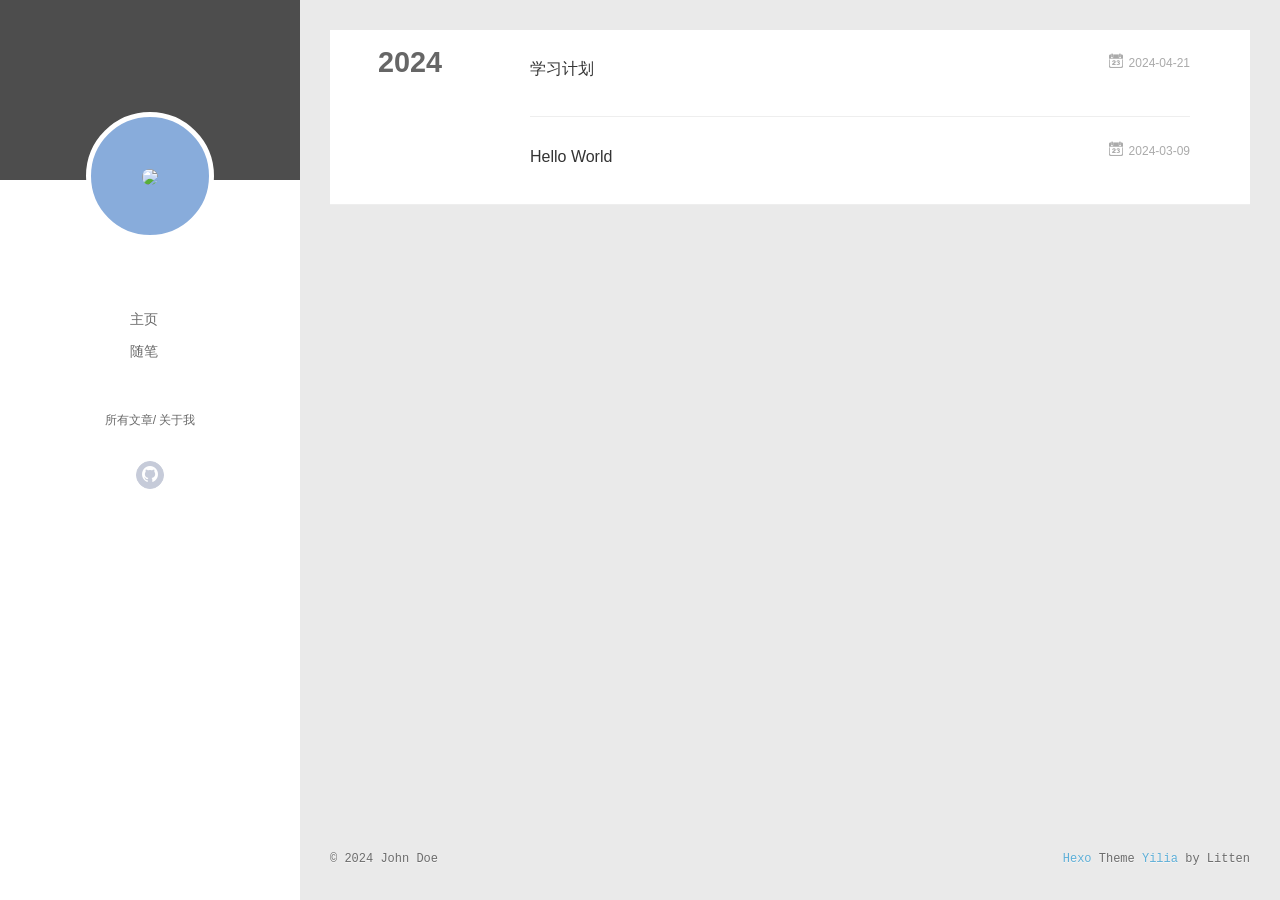
==== commit c3e9af09: "Site updated: 2024-04-21 10:49:33" ====
--- a/archives/index.html
+++ b/archives/index.html
@@ -43,7 +43,7 @@
 <div class="intrude-less">
 	<header id="header" class="inner">
 		<a href="/" class="profilepic">
-			<img src="" class="js-avatar">
+			<img src="https://avatars.githubusercontent.com/u/143516346?v=4" class="js-avatar">
 		</a>
 		<hgroup>
 		  <h1 class="header-author"><a href="/"></a></h1>
@@ -66,8 +66,6 @@
     			
             
     			
-    			<a q-on="click: openSlider(e, 'friends')" href="javascript:void(0)">友链</a>
-    			
             
     			
     			<a q-on="click: openSlider(e, 'aboutme')" href="javascript:void(0)">关于我</a>
@@ -77,13 +75,7 @@
 		<nav class="header-nav">
 			<div class="social">
 				
-					<a class="github" target="_blank" href="#" title="github"><i class="icon-github"></i></a>
-		        
-					<a class="weibo" target="_blank" href="#" title="weibo"><i class="icon-weibo"></i></a>
-		        
-					<a class="rss" target="_blank" href="#" title="rss"><i class="icon-rss"></i></a>
-		        
-					<a class="zhihu" target="_blank" href="#" title="zhihu"><i class="icon-zhihu"></i></a>
+					<a class="github" target="_blank" href="https://github.com/EemonZili" title="github"><i class="icon-github"></i></a>
 		        
 			</div>
 		</nav>
@@ -101,7 +93,7 @@
 	<div class="intrude-less">
 		<header id="header" class="inner">
 			<div class="profilepic">
-				<img src="" class="js-avatar">
+				<img src="https://avatars.githubusercontent.com/u/143516346?v=4" class="js-avatar">
 			</div>
 			<hgroup>
 			  <h1 class="header-author js-header-author"></h1>
@@ -118,13 +110,7 @@
 			<nav class="header-nav">
 				<div class="social">
 					
-						<a class="github" target="_blank" href="#" title="github"><i class="icon-github"></i></a>
-			        
-						<a class="weibo" target="_blank" href="#" title="weibo"><i class="icon-weibo"></i></a>
-			        
-						<a class="rss" target="_blank" href="#" title="rss"><i class="icon-rss"></i></a>
-			        
-						<a class="zhihu" target="_blank" href="#" title="zhihu"><i class="icon-zhihu"></i></a>
+						<a class="github" target="_blank" href="https://github.com/EemonZili" title="github"><i class="icon-github"></i></a>
 			        
 				</div>
 			</nav>
@@ -271,8 +257,6 @@
       
     
       
-      
-      
     
       
       
@@ -284,15 +268,13 @@
     
     
       
-      <li style="width: 33.333333333333336%" q-on="click: openSlider(e, 'innerArchive')"><a href="javascript:void(0)" q-class="active:innerArchive">所有文章</a></li>
+      <li style="width: 50%" q-on="click: openSlider(e, 'innerArchive')"><a href="javascript:void(0)" q-class="active:innerArchive">所有文章</a></li>
       
         
       
-      <li style="width: 33.333333333333336%" q-on="click: openSlider(e, 'friends')"><a href="javascript:void(0)" q-class="active:friends">友链</a></li>
-      
         
       
-      <li style="width: 33.333333333333336%" q-on="click: openSlider(e, 'aboutme')"><a href="javascript:void(0)" q-class="active:aboutme">关于我</a></li>
+      <li style="width: 50%" q-on="click: openSlider(e, 'aboutme')"><a href="javascript:void(0)" q-class="active:aboutme">关于我</a></li>
       
         
     </ul>
@@ -356,43 +338,11 @@
     
 
     
-    	<section class="tools-section tools-section-friends" q-show="friends">
-  		
-        <ul class="search-ul">
-          
-            <li class="search-li">
-              <a href="http://localhost:4000/" target="_blank" class="search-title"><i class="icon-quo-left icon"></i>友情链接1</a>
-            </li>
-          
-            <li class="search-li">
-              <a href="http://localhost:4000/" target="_blank" class="search-title"><i class="icon-quo-left icon"></i>友情链接2</a>
-            </li>
-          
-            <li class="search-li">
-              <a href="http://localhost:4000/" target="_blank" class="search-title"><i class="icon-quo-left icon"></i>友情链接3</a>
-            </li>
-          
-            <li class="search-li">
-              <a href="http://localhost:4000/" target="_blank" class="search-title"><i class="icon-quo-left icon"></i>友情链接4</a>
-            </li>
-          
-            <li class="search-li">
-              <a href="http://localhost:4000/" target="_blank" class="search-title"><i class="icon-quo-left icon"></i>友情链接5</a>
-            </li>
-          
-            <li class="search-li">
-              <a href="http://localhost:4000/" target="_blank" class="search-title"><i class="icon-quo-left icon"></i>友情链接6</a>
-            </li>
-          
-        </ul>
-  		
-    	</section>
-    
 
     
     	<section class="tools-section tools-section-me" q-show="aboutme">
   	  	
-  	  		<div class="aboutme-wrap" id="js-aboutme">很惭愧&lt;br&gt;&lt;br&gt;只做了一点微小的工作&lt;br&gt;谢谢大家</div>
+  	  		<div class="aboutme-wrap" id="js-aboutme">计算机专业在读学生</div>
   	  	
     	</section>
     
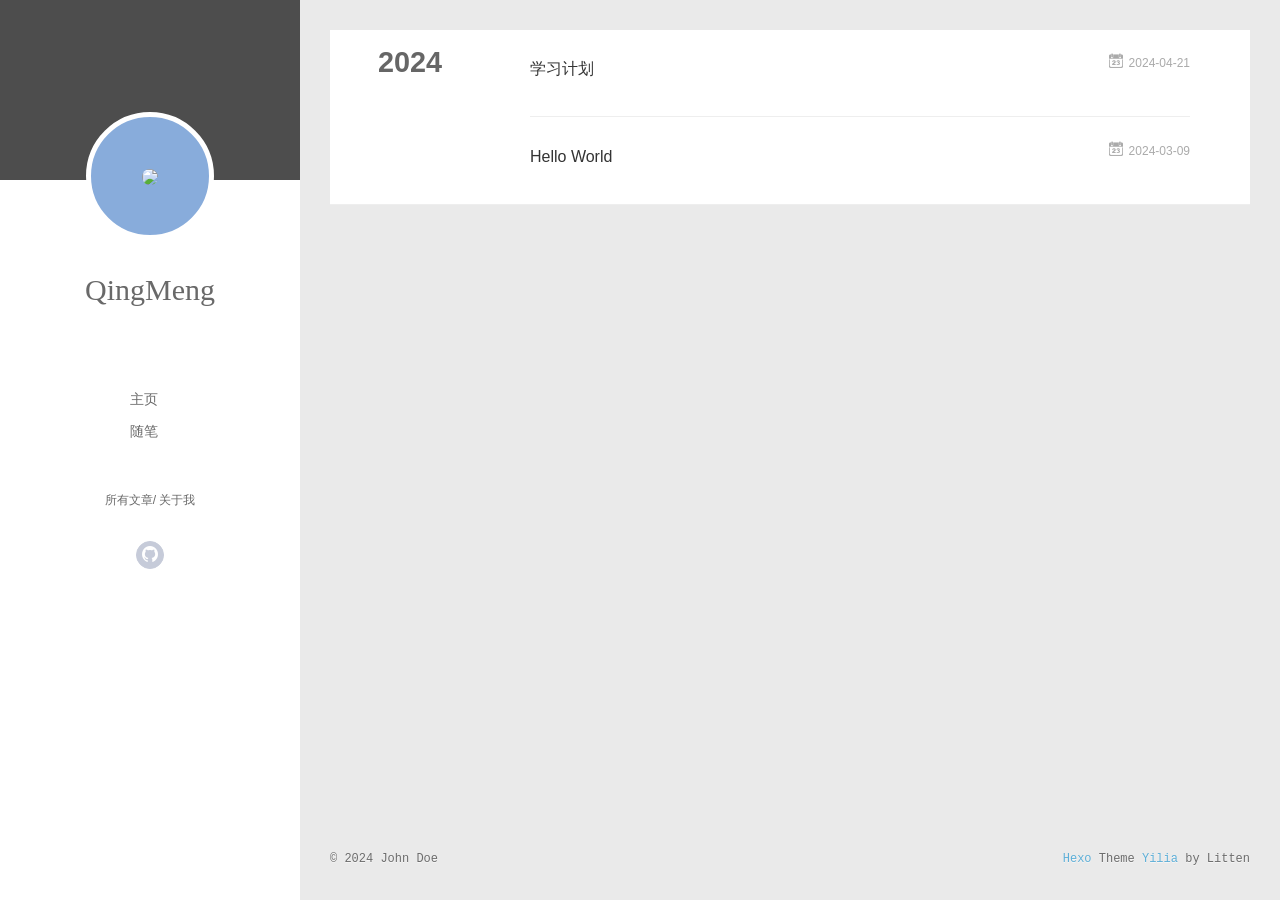
==== commit 785d1ba8: "Site updated: 2024-04-21 10:55:07" ====
--- a/archives/index.html
+++ b/archives/index.html
@@ -46,7 +46,7 @@
 			<img src="https://avatars.githubusercontent.com/u/143516346?v=4" class="js-avatar">
 		</a>
 		<hgroup>
-		  <h1 class="header-author"><a href="/"></a></h1>
+		  <h1 class="header-author"><a href="/">QingMeng</a></h1>
 		</hgroup>
 		
 
@@ -96,7 +96,7 @@
 				<img src="https://avatars.githubusercontent.com/u/143516346?v=4" class="js-avatar">
 			</div>
 			<hgroup>
-			  <h1 class="header-author js-header-author"></h1>
+			  <h1 class="header-author js-header-author">QingMeng</h1>
 			</hgroup>
 			
 			
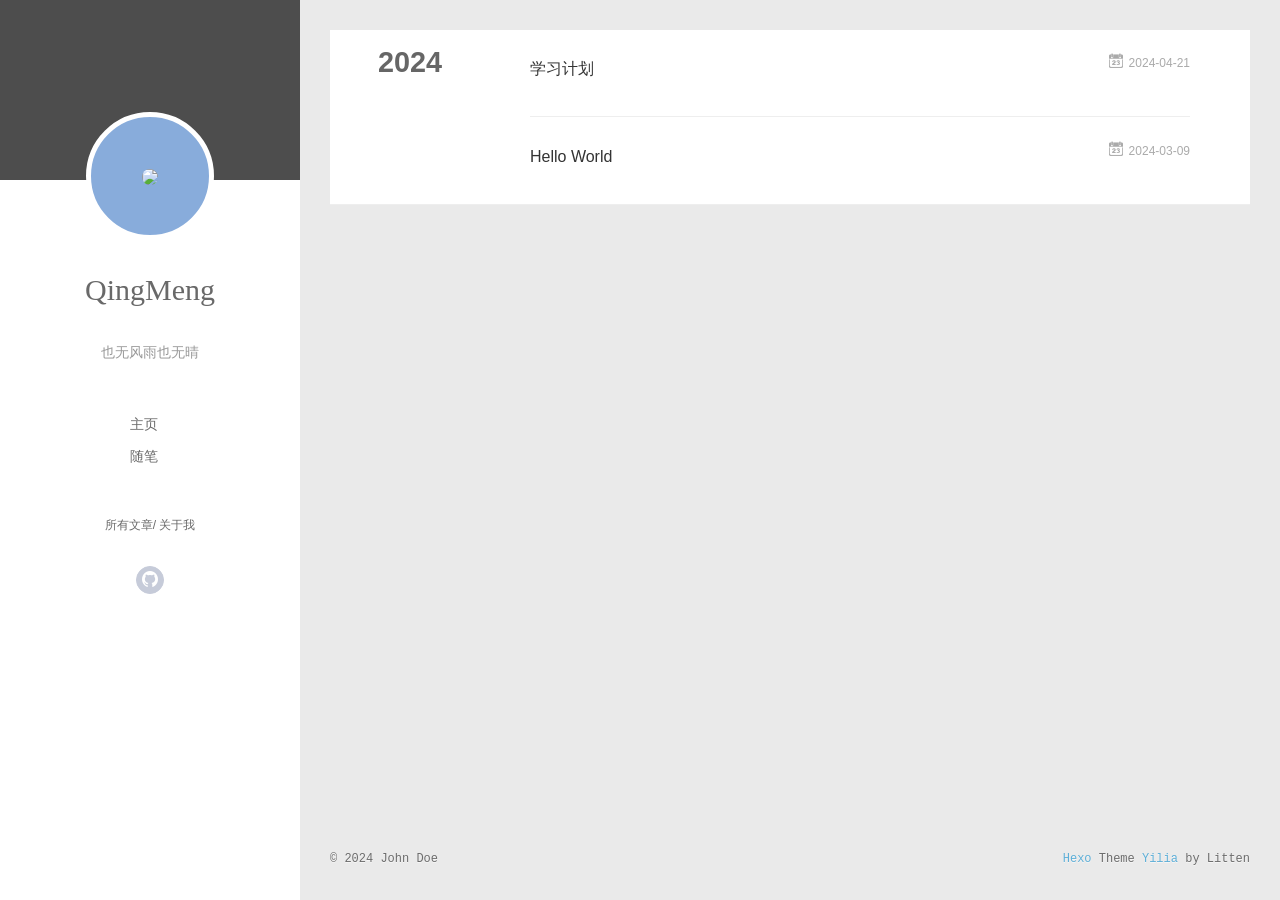
==== commit 80752643: "Site updated: 2024-04-21 14:25:21" ====
--- a/archives/index.html
+++ b/archives/index.html
@@ -48,6 +48,8 @@
 		<hgroup>
 		  <h1 class="header-author"><a href="/">QingMeng</a></h1>
 		</hgroup>
+		
+		<p class="header-subtitle">也无风雨也无晴</p>
 		
 
 		<nav class="header-menu">
@@ -98,6 +100,8 @@
 			<hgroup>
 			  <h1 class="header-author js-header-author">QingMeng</h1>
 			</hgroup>
+			
+			<p class="header-subtitle"><i class="icon icon-quo-left"></i>也无风雨也无晴<i class="icon icon-quo-right"></i></p>
 			
 			
 			
